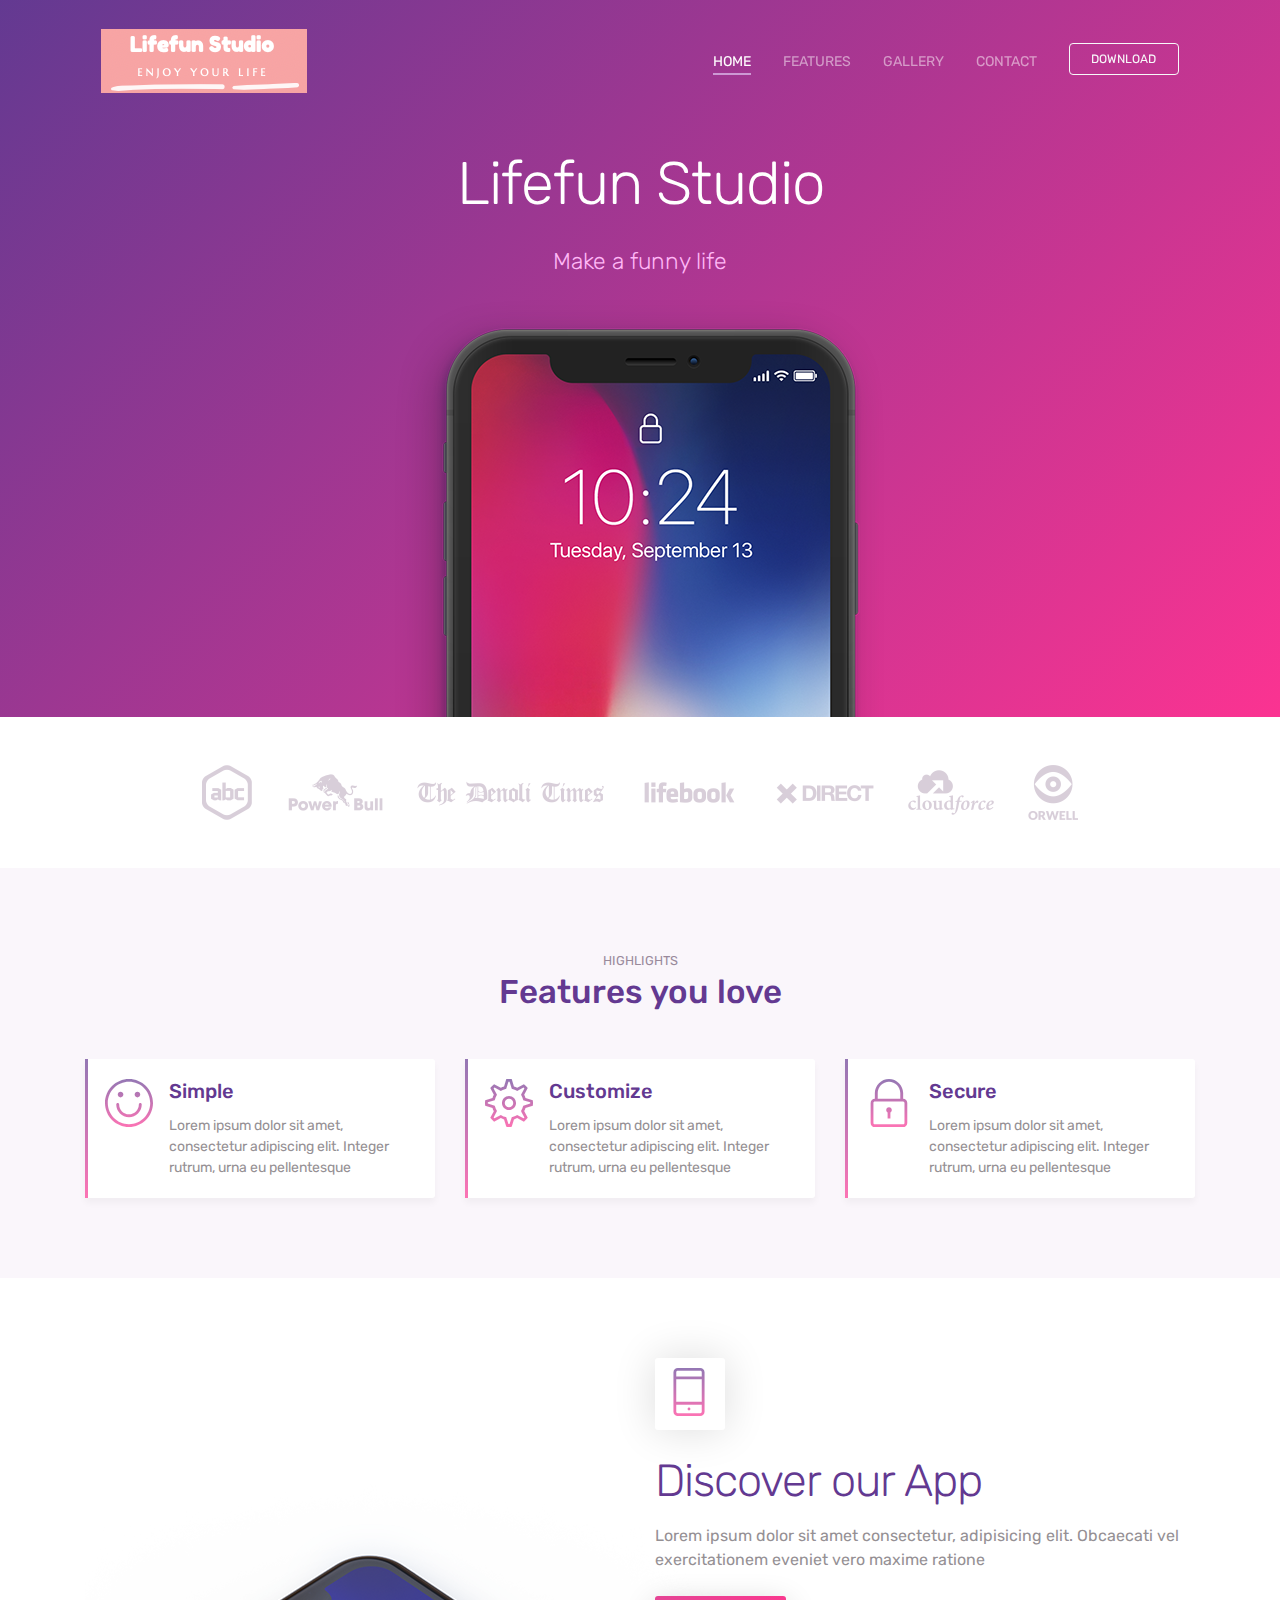
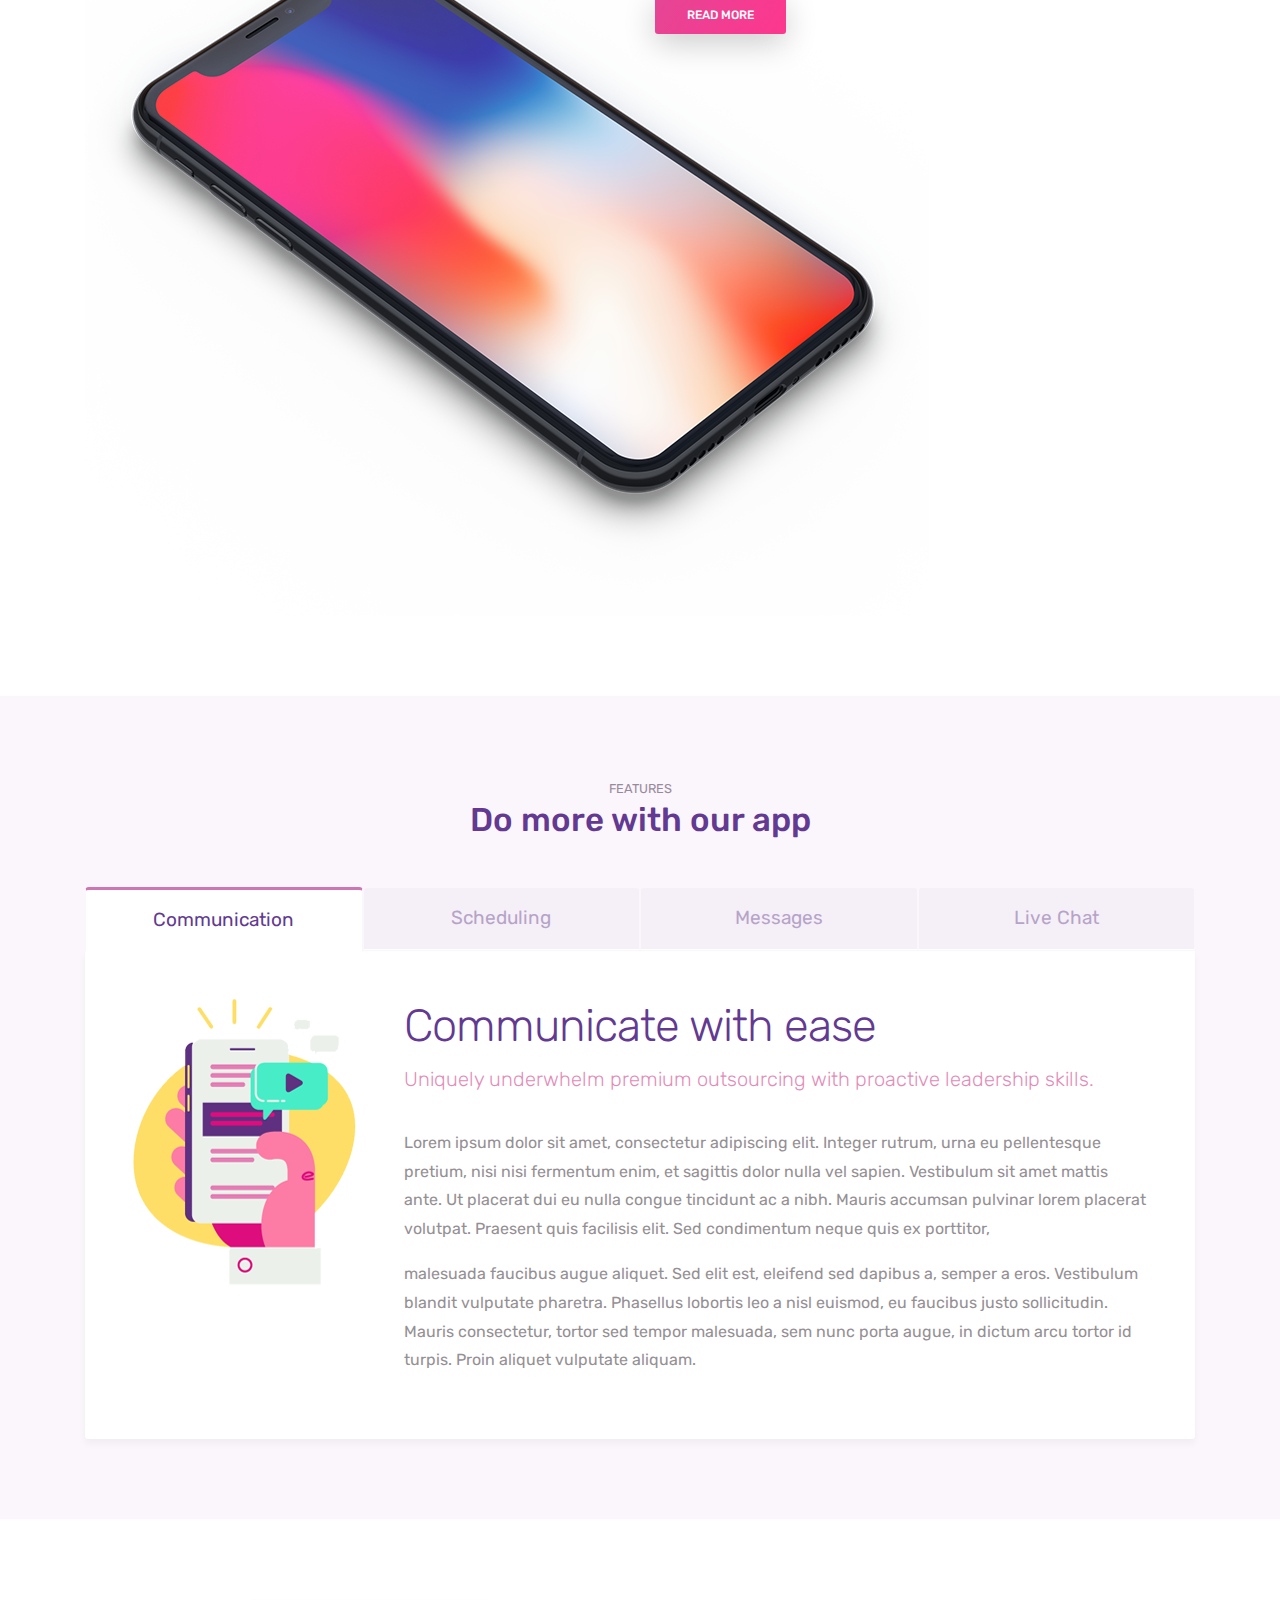
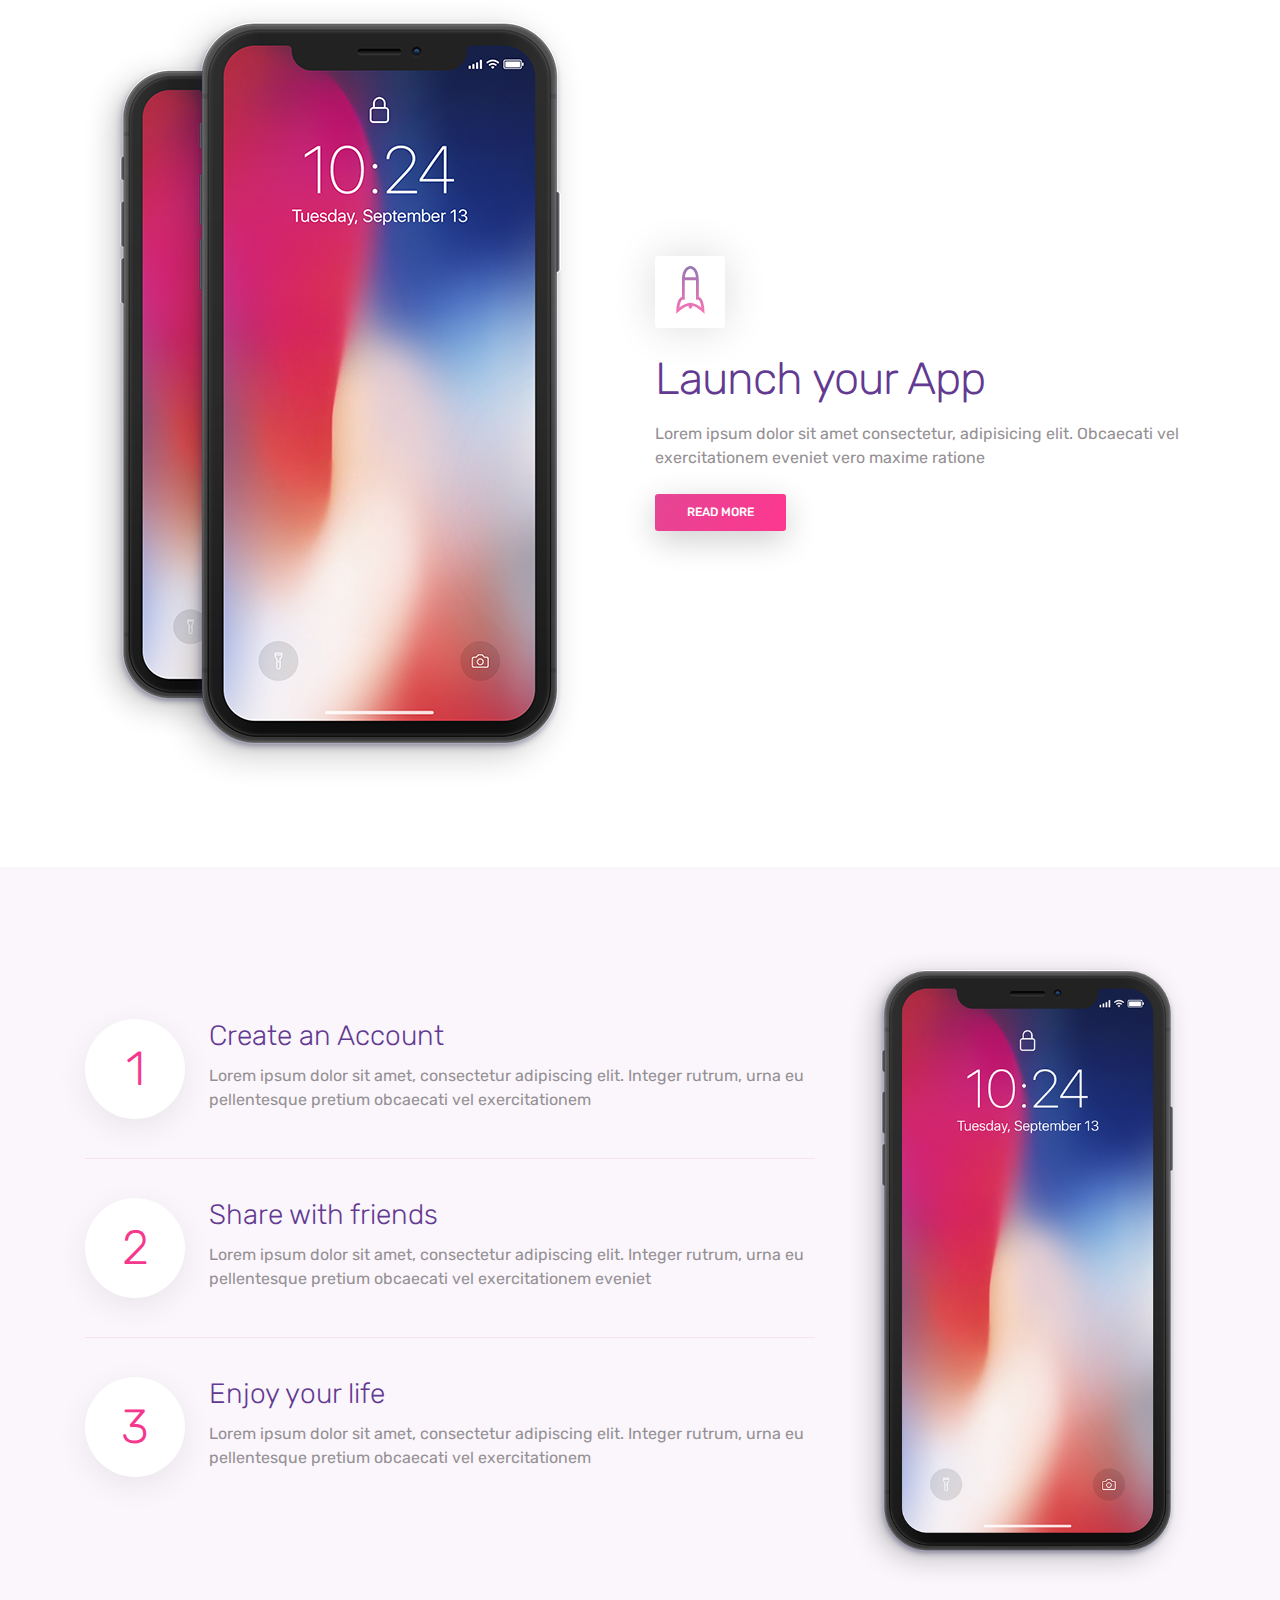
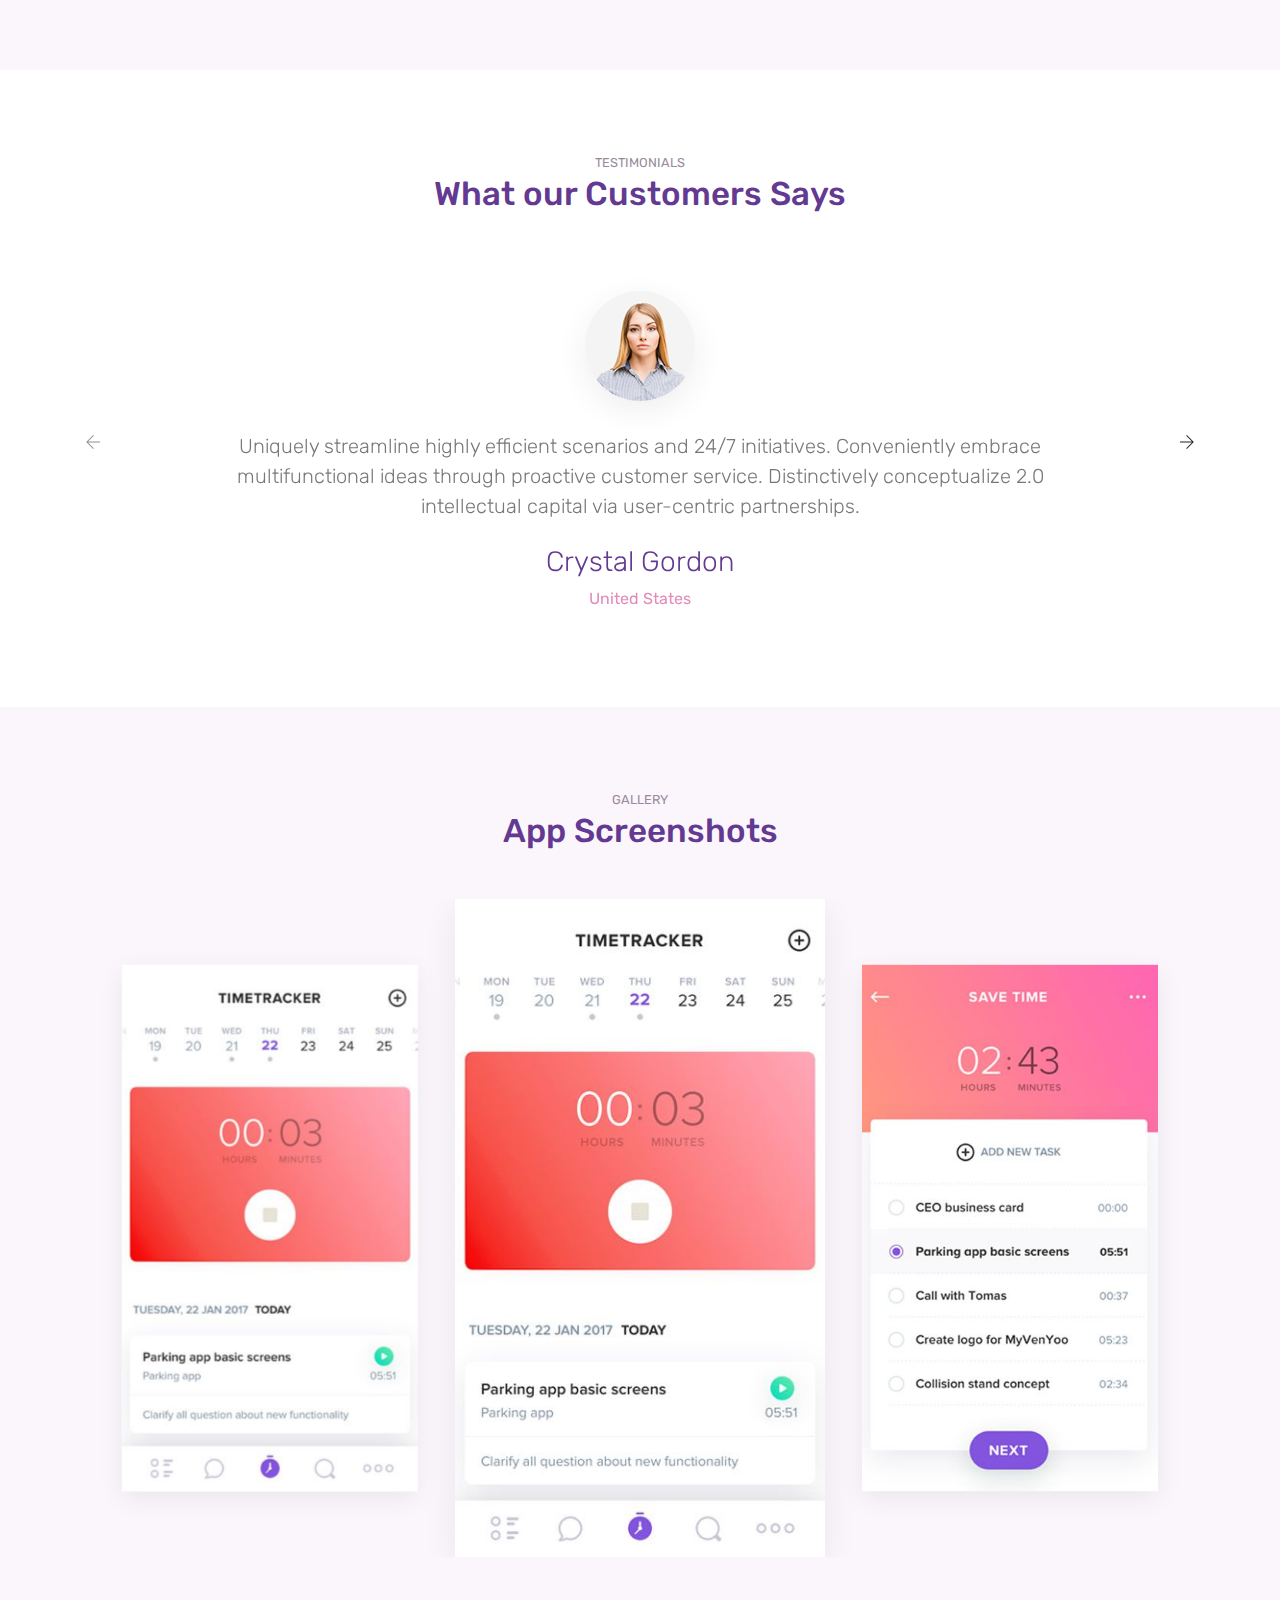
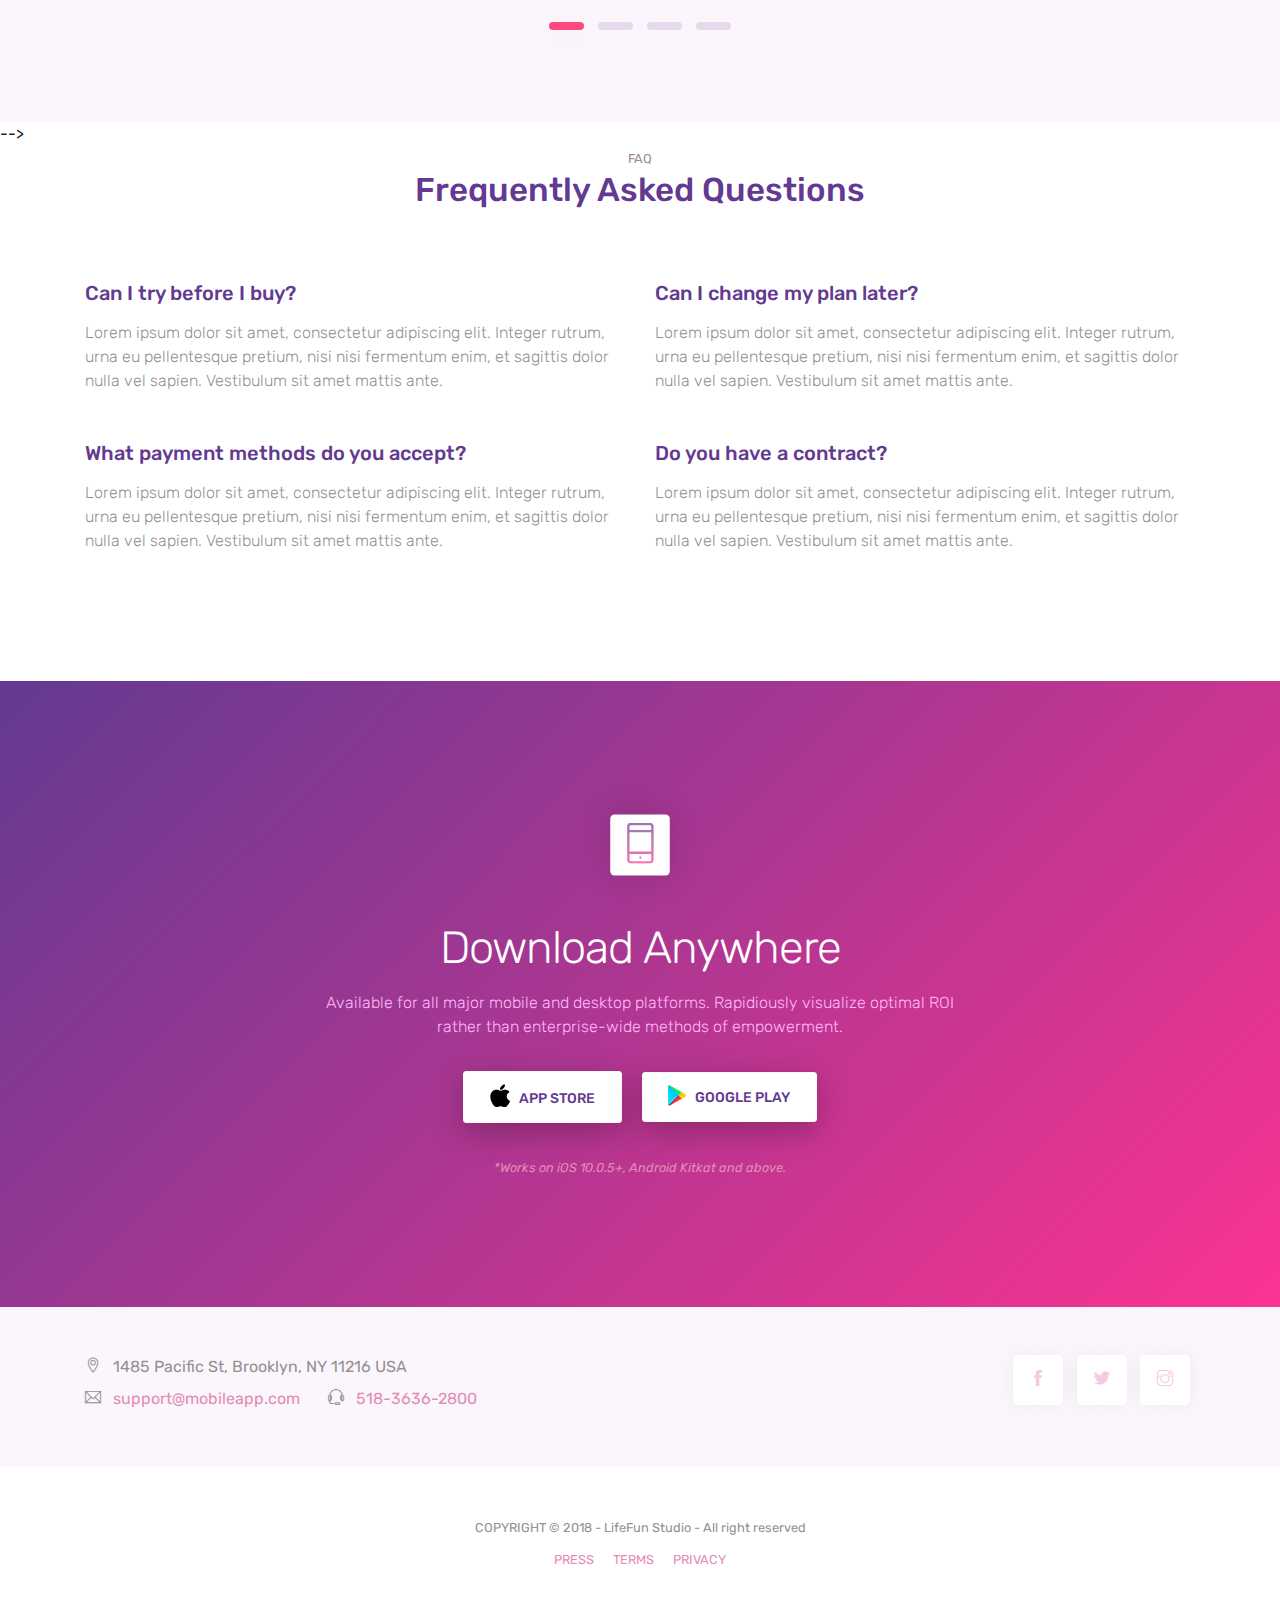
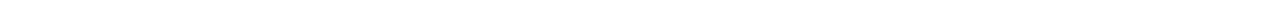
==== index.html @ 596201df "New UI" ====
<!doctype html>
<html lang="en">
<!--

Page    : index / MobApp
Version : 1.0
Author  : Colorlib
URI     : https://colorlib.com

 -->

<head>
    <title>Lifefun Studio</title>
    <!-- Required meta tags -->
    <meta charset="utf-8">
    <meta name="viewport" content="width=device-width, initial-scale=1, shrink-to-fit=no">
    <meta name="description" content="Life's fun Studio">
    <meta name="keywords" content="HTML5, bootstrap, mobile, app, landing, ios, android, responsive">

    <!-- Font -->
    <link rel="dns-prefetch" href="//fonts.googleapis.com">
    <link href="https://fonts.googleapis.com/css?family=Rubik:300,400,500" rel="stylesheet">

    <!-- Bootstrap CSS -->
    <link rel="stylesheet" href="css/bootstrap.min.css">
    <!-- Themify Icons -->
    <link rel="stylesheet" href="css/themify-icons.css">
    <!-- Owl carousel -->
    <link rel="stylesheet" href="css/owl.carousel.min.css">
    <!-- Main css -->
    <link href="css/style.css" rel="stylesheet">
</head>

<body data-spy="scroll" data-target="#navbar" data-offset="30">

    <!-- Nav Menu -->

    <div class="nav-menu fixed-top">
        <div class="container">
            <div class="row">
                <div class="col-md-12">
                    <nav class="navbar navbar-dark navbar-expand-lg">
                        <a class="navbar-brand" href="index.html"><img src="images/logo.png" class="img-fluid" alt="logo"></a> <button class="navbar-toggler" type="button" data-toggle="collapse" data-target="#navbar" aria-controls="navbar" aria-expanded="false" aria-label="Toggle navigation"> <span class="navbar-toggler-icon"></span> </button>
                        <div class="collapse navbar-collapse" id="navbar">
                            <ul class="navbar-nav ml-auto">
                                <li class="nav-item"> <a class="nav-link active" href="#home">HOME <span class="sr-only">(current)</span></a> </li>
                                <li class="nav-item"> <a class="nav-link" href="#features">FEATURES</a> </li>
                                <li class="nav-item"> <a class="nav-link" href="#gallery">GALLERY</a> </li>
                                <!-- <li class="nav-item"> <a class="nav-link" href="#pricing">PRICING</a> </li> -->
                                <li class="nav-item"> <a class="nav-link" href="#contact">CONTACT</a> </li>
                                <li class="nav-item"><a href="#" class="btn btn-outline-light my-3 my-sm-0 ml-lg-3">Download</a></li>
                            </ul>
                        </div>
                    </nav>
                </div>
            </div>
        </div>
    </div>


    <header class="bg-gradient" id="home">
        <div class="container mt-5">
            <h1>Lifefun Studio</h1>
            <p class="tagline">Make a funny life</p>
        </div>
        <div class="img-holder mt-3"><img src="images/iphonex.png" alt="phone" class="img-fluid"></div>
    </header>

    <div class="client-logos my-5">
        <div class="container text-center">
            <img src="images/client-logos.png" alt="client logos" class="img-fluid">
        </div>
    </div>

    <div class="section light-bg" id="features">


        <div class="container">

            <div class="section-title">
                <small>HIGHLIGHTS</small>
                <h3>Features you love</h3>
            </div>


            <div class="row">
                <div class="col-12 col-lg-4">
                    <div class="card features">
                        <div class="card-body">
                            <div class="media">
                                <span class="ti-face-smile gradient-fill ti-3x mr-3"></span>
                                <div class="media-body">
                                    <h4 class="card-title">Simple</h4>
                                    <p class="card-text">Lorem ipsum dolor sit amet, consectetur adipiscing elit. Integer rutrum, urna eu pellentesque </p>
                                </div>
                            </div>
                        </div>
                    </div>
                </div>
                <div class="col-12 col-lg-4">
                    <div class="card features">
                        <div class="card-body">
                            <div class="media">
                                <span class="ti-settings gradient-fill ti-3x mr-3"></span>
                                <div class="media-body">
                                    <h4 class="card-title">Customize</h4>
                                    <p class="card-text">Lorem ipsum dolor sit amet, consectetur adipiscing elit. Integer rutrum, urna eu pellentesque </p>
                                </div>
                            </div>
                        </div>
                    </div>
                </div>
                <div class="col-12 col-lg-4">
                    <div class="card features">
                        <div class="card-body">
                            <div class="media">
                                <span class="ti-lock gradient-fill ti-3x mr-3"></span>
                                <div class="media-body">
                                    <h4 class="card-title">Secure</h4>
                                    <p class="card-text">Lorem ipsum dolor sit amet, consectetur adipiscing elit. Integer rutrum, urna eu pellentesque </p>
                                </div>
                            </div>
                        </div>
                    </div>
                </div>
            </div>

        </div>



    </div>
    <!-- // end .section -->
    <div class="section">

        <div class="container">
            <div class="row">
                <div class="col-lg-6 offset-lg-6">
                    <div class="box-icon"><span class="ti-mobile gradient-fill ti-3x"></span></div>
                    <h2>Discover our App</h2>
                    <p class="mb-4">Lorem ipsum dolor sit amet consectetur, adipisicing elit. Obcaecati vel exercitationem eveniet vero maxime ratione </p>
                    <a href="#" class="btn btn-primary">Read more</a>
                </div>
            </div>
            <div class="perspective-phone">
                <img src="images/perspective.png" alt="perspective phone" class="img-fluid">
            </div>
        </div>

    </div>
    <!-- // end .section -->


    <div class="section light-bg">
        <div class="container">
            <div class="section-title">
                <small>FEATURES</small>
                <h3>Do more with our app</h3>
            </div>

            <ul class="nav nav-tabs nav-justified" role="tablist">
                <li class="nav-item">
                    <a class="nav-link active" data-toggle="tab" href="#communication">Communication</a>
                </li>
                <li class="nav-item">
                    <a class="nav-link" data-toggle="tab" href="#schedule">Scheduling</a>
                </li>
                <li class="nav-item">
                    <a class="nav-link" data-toggle="tab" href="#messages">Messages</a>
                </li>
                <li class="nav-item">
                    <a class="nav-link" data-toggle="tab" href="#livechat">Live Chat</a>
                </li>
            </ul>
            <div class="tab-content">
                <div class="tab-pane fade show active" id="communication">
                    <div class="d-flex flex-column flex-lg-row">
                        <img src="images/graphic.png" alt="graphic" class="img-fluid rounded align-self-start mr-lg-5 mb-5 mb-lg-0">
                        <div>

                            <h2>Communicate with ease</h2>
                            <p class="lead">Uniquely underwhelm premium outsourcing with proactive leadership skills. </p>
                            <p>Lorem ipsum dolor sit amet, consectetur adipiscing elit. Integer rutrum, urna eu pellentesque pretium, nisi nisi fermentum enim, et sagittis dolor nulla vel sapien. Vestibulum sit amet mattis ante. Ut placerat dui eu nulla
                                congue tincidunt ac a nibh. Mauris accumsan pulvinar lorem placerat volutpat. Praesent quis facilisis elit. Sed condimentum neque quis ex porttitor,
                            </p>
                            <p> malesuada faucibus augue aliquet. Sed elit est, eleifend sed dapibus a, semper a eros. Vestibulum blandit vulputate pharetra. Phasellus lobortis leo a nisl euismod, eu faucibus justo sollicitudin. Mauris consectetur, tortor
                                sed tempor malesuada, sem nunc porta augue, in dictum arcu tortor id turpis. Proin aliquet vulputate aliquam.
                            </p>
                        </div>
                    </div>
                </div>
                <div class="tab-pane fade" id="schedule">
                    <div class="d-flex flex-column flex-lg-row">
                        <div>
                            <h2>Scheduling when you want</h2>
                            <p class="lead">Uniquely underwhelm premium outsourcing with proactive leadership skills. </p>
                            <p>Lorem ipsum dolor sit amet, consectetur adipiscing elit. Integer rutrum, urna eu pellentesque pretium, nisi nisi fermentum enim, et sagittis dolor nulla vel sapien. Vestibulum sit amet mattis ante. Ut placerat dui eu nulla
                                congue tincidunt ac a nibh. Mauris accumsan pulvinar lorem placerat volutpat. Praesent quis facilisis elit. Sed condimentum neque quis ex porttitor,
                            </p>
                            <p> malesuada faucibus augue aliquet. Sed elit est, eleifend sed dapibus a, semper a eros. Vestibulum blandit vulputate pharetra. Phasellus lobortis leo a nisl euismod, eu faucibus justo sollicitudin. Mauris consectetur, tortor
                                sed tempor malesuada, sem nunc porta augue, in dictum arcu tortor id turpis. Proin aliquet vulputate aliquam.
                            </p>
                        </div>
                        <img src="images/graphic.png" alt="graphic" class="img-fluid rounded align-self-start mr-lg-5 mb-5 mb-lg-0">
                    </div>
                </div>
                <div class="tab-pane fade" id="messages">
                    <div class="d-flex flex-column flex-lg-row">
                        <img src="images/graphic.png" alt="graphic" class="img-fluid rounded align-self-start mr-lg-5 mb-5 mb-lg-0">
                        <div>
                            <h2>Realtime Messaging service</h2>
                            <p class="lead">Uniquely underwhelm premium outsourcing with proactive leadership skills. </p>
                            <p>Lorem ipsum dolor sit amet, consectetur adipiscing elit. Integer rutrum, urna eu pellentesque pretium, nisi nisi fermentum enim, et sagittis dolor nulla vel sapien. Vestibulum sit amet mattis ante. Ut placerat dui eu nulla
                                congue tincidunt ac a nibh. Mauris accumsan pulvinar lorem placerat volutpat. Praesent quis facilisis elit. Sed condimentum neque quis ex porttitor,
                            </p>
                            <p> malesuada faucibus augue aliquet. Sed elit est, eleifend sed dapibus a, semper a eros. Vestibulum blandit vulputate pharetra. Phasellus lobortis leo a nisl euismod, eu faucibus justo sollicitudin. Mauris consectetur, tortor
                                sed tempor malesuada, sem nunc porta augue, in dictum arcu tortor id turpis. Proin aliquet vulputate aliquam.
                            </p>
                        </div>
                    </div>
                </div>
                <div class="tab-pane fade" id="livechat">
                    <div class="d-flex flex-column flex-lg-row">
                        <div>
                            <h2>Live chat when you needed</h2>
                            <p class="lead">Uniquely underwhelm premium outsourcing with proactive leadership skills. </p>
                            <p>Lorem ipsum dolor sit amet, consectetur adipiscing elit. Integer rutrum, urna eu pellentesque pretium, nisi nisi fermentum enim, et sagittis dolor nulla vel sapien. Vestibulum sit amet mattis ante. Ut placerat dui eu nulla
                                congue tincidunt ac a nibh. Mauris accumsan pulvinar lorem placerat volutpat. Praesent quis facilisis elit. Sed condimentum neque quis ex porttitor,
                            </p>
                            <p> malesuada faucibus augue aliquet. Sed elit est, eleifend sed dapibus a, semper a eros. Vestibulum blandit vulputate pharetra. Phasellus lobortis leo a nisl euismod, eu faucibus justo sollicitudin. Mauris consectetur, tortor
                                sed tempor malesuada, sem nunc porta augue, in dictum arcu tortor id turpis. Proin aliquet vulputate aliquam.
                            </p>
                        </div>
                        <img src="images/graphic.png" alt="graphic" class="img-fluid rounded align-self-start mr-lg-5 mb-5 mb-lg-0">
                    </div>
                </div>
            </div>


        </div>
    </div>
    <!-- // end .section -->

    <div class="section">

        <div class="container">
            <div class="row">
                <div class="col-md-6">
                    <img src="images/dualphone.png" alt="dual phone" class="img-fluid">
                </div>
                <div class="col-md-6 d-flex align-items-center">
                    <div>
                        <div class="box-icon"><span class="ti-rocket gradient-fill ti-3x"></span></div>
                        <h2>Launch your App</h2>
                        <p class="mb-4">Lorem ipsum dolor sit amet consectetur, adipisicing elit. Obcaecati vel exercitationem eveniet vero maxime ratione </p>
                        <a href="#" class="btn btn-primary">Read more</a></div>
                </div>
            </div>

        </div>

    </div>
    <!-- // end .section -->


    <div class="section light-bg">

        <div class="container">
            <div class="row">
                <div class="col-md-8 d-flex align-items-center">
                    <ul class="list-unstyled ui-steps">
                        <li class="media">
                            <div class="circle-icon mr-4">1</div>
                            <div class="media-body">
                                <h5>Create an Account</h5>
                                <p>Lorem ipsum dolor sit amet, consectetur adipiscing elit. Integer rutrum, urna eu pellentesque pretium obcaecati vel exercitationem </p>
                            </div>
                        </li>
                        <li class="media my-4">
                            <div class="circle-icon mr-4">2</div>
                            <div class="media-body">
                                <h5>Share with friends</h5>
                                <p>Lorem ipsum dolor sit amet, consectetur adipiscing elit. Integer rutrum, urna eu pellentesque pretium obcaecati vel exercitationem eveniet</p>
                            </div>
                        </li>
                        <li class="media">
                            <div class="circle-icon mr-4">3</div>
                            <div class="media-body">
                                <h5>Enjoy your life</h5>
                                <p>Lorem ipsum dolor sit amet, consectetur adipiscing elit. Integer rutrum, urna eu pellentesque pretium obcaecati vel exercitationem </p>
                            </div>
                        </li>
                    </ul>
                </div>
                <div class="col-md-4">
                    <img src="images/iphonex.png" alt="iphone" class="img-fluid">
                </div>

            </div>

        </div>

    </div>
    <!-- // end .section -->


    <div class="section">
        <div class="container">
            <div class="section-title">
                <small>TESTIMONIALS</small>
                <h3>What our Customers Says</h3>
            </div>

            <div class="testimonials owl-carousel">
                <div class="testimonials-single">
                    <img src="images/client.png" alt="client" class="client-img">
                    <blockquote class="blockquote">Uniquely streamline highly efficient scenarios and 24/7 initiatives. Conveniently embrace multifunctional ideas through proactive customer service. Distinctively conceptualize 2.0 intellectual capital via user-centric partnerships.</blockquote>
                    <h5 class="mt-4 mb-2">Crystal Gordon</h5>
                    <p class="text-primary">United States</p>
                </div>
                <div class="testimonials-single">
                    <img src="images/client.png" alt="client" class="client-img">
                    <blockquote class="blockquote">Uniquely streamline highly efficient scenarios and 24/7 initiatives. Conveniently embrace multifunctional ideas through proactive customer service. Distinctively conceptualize 2.0 intellectual capital via user-centric partnerships.</blockquote>
                    <h5 class="mt-4 mb-2">Crystal Gordon</h5>
                    <p class="text-primary">United States</p>
                </div>
                <div class="testimonials-single">
                    <img src="images/client.png" alt="client" class="client-img">
                    <blockquote class="blockquote">Uniquely streamline highly efficient scenarios and 24/7 initiatives. Conveniently embrace multifunctional ideas through proactive customer service. Distinctively conceptualize 2.0 intellectual capital via user-centric partnerships.</blockquote>
                    <h5 class="mt-4 mb-2">Crystal Gordon</h5>
                    <p class="text-primary">United States</p>
                </div>
            </div>

        </div>

    </div>
    <!-- // end .section -->


    <div class="section light-bg" id="gallery">
        <div class="container">
            <div class="section-title">
                <small>GALLERY</small>
                <h3>App Screenshots</h3>
            </div>

            <div class="img-gallery owl-carousel owl-theme">
                <img src="images/screen1.jpg" alt="image">
                <img src="images/screen2.jpg" alt="image">
                <img src="images/screen3.jpg" alt="image">
                <img src="images/screen1.jpg" alt="image">
            </div>

        </div>

    </div>
    <!-- // end .section -->





    <!-- <div class="section" id="pricing">
        <div class="container">
            <div class="section-title">
                <small>PRICING</small>
                <h3>Upgrade to Pro</h3>
            </div>

            <div class="card-deck">
                <div class="card pricing">
                    <div class="card-head">
                        <small class="text-primary">PERSONAL</small>
                        <span class="price">$14<sub>/m</sub></span>
                    </div>
                    <ul class="list-group list-group-flush">
                        <div class="list-group-item">10 Projects</div>
                        <div class="list-group-item">5 GB Storage</div>
                        <div class="list-group-item">Basic Support</div>
                        <div class="list-group-item"><del>Collaboration</del></div>
                        <div class="list-group-item"><del>Reports and analytics</del></div>
                    </ul>
                    <div class="card-body">
                        <a href="#" class="btn btn-primary btn-lg btn-block">Choose this Plan</a>
                    </div>
                </div>
                <div class="card pricing popular">
                    <div class="card-head">
                        <small class="text-primary">FOR TEAMS</small>
                        <span class="price">$29<sub>/m</sub></span>
                    </div>
                    <ul class="list-group list-group-flush">
                        <div class="list-group-item">Unlimited Projects</div>
                        <div class="list-group-item">100 GB Storage</div>
                        <div class="list-group-item">Priority Support</div>
                        <div class="list-group-item">Collaboration</div>
                        <div class="list-group-item">Reports and analytics</div>
                    </ul>
                    <div class="card-body">
                        <a href="#" class="btn btn-primary btn-lg btn-block">Choose this Plan</a>
                    </div>
                </div>
                <div class="card pricing">
                    <div class="card-head">
                        <small class="text-primary">ENTERPRISE</small>
                        <span class="price">$249<sub>/m</sub></span>
                    </div>
                    <ul class="list-group list-group-flush">
                        <div class="list-group-item">Unlimited Projects</div>
                        <div class="list-group-item">Unlimited Storage</div>
                        <div class="list-group-item">Collaboration</div>
                        <div class="list-group-item">Reports and analytics</div>
                        <div class="list-group-item">Web hooks</div>
                    </ul>
                    <div class="card-body">
                        <a href="#" class="btn btn-primary btn-lg btn-block">Choose this Plan</a>
                    </div>
                </div>
            </div>
            <!-- // end .pricing -->


        </div>

    </div> -->
    <!-- // end .section -->


    <div class="section pt-0">
        <div class="container">
            <div class="section-title">
                <small>FAQ</small>
                <h3>Frequently Asked Questions</h3>
            </div>

            <div class="row pt-4">
                <div class="col-md-6">
                    <h4 class="mb-3">Can I try before I buy?</h4>
                    <p class="light-font mb-5">Lorem ipsum dolor sit amet, consectetur adipiscing elit. Integer rutrum, urna eu pellentesque pretium, nisi nisi fermentum enim, et sagittis dolor nulla vel sapien. Vestibulum sit amet mattis ante. </p>
                    <h4 class="mb-3">What payment methods do you accept?</h4>
                    <p class="light-font mb-5">Lorem ipsum dolor sit amet, consectetur adipiscing elit. Integer rutrum, urna eu pellentesque pretium, nisi nisi fermentum enim, et sagittis dolor nulla vel sapien. Vestibulum sit amet mattis ante. </p>

                </div>
                <div class="col-md-6">
                    <h4 class="mb-3">Can I change my plan later?</h4>
                    <p class="light-font mb-5">Lorem ipsum dolor sit amet, consectetur adipiscing elit. Integer rutrum, urna eu pellentesque pretium, nisi nisi fermentum enim, et sagittis dolor nulla vel sapien. Vestibulum sit amet mattis ante. </p>
                    <h4 class="mb-3">Do you have a contract?</h4>
                    <p class="light-font mb-5">Lorem ipsum dolor sit amet, consectetur adipiscing elit. Integer rutrum, urna eu pellentesque pretium, nisi nisi fermentum enim, et sagittis dolor nulla vel sapien. Vestibulum sit amet mattis ante. </p>

                </div>
            </div>
        </div>

    </div>
    <!-- // end .section -->



    <div class="section bg-gradient">
        <div class="container">
            <div class="call-to-action">

                <div class="box-icon"><span class="ti-mobile gradient-fill ti-3x"></span></div>
                <h2>Download Anywhere</h2>
                <p class="tagline">Available for all major mobile and desktop platforms. Rapidiously visualize optimal ROI rather than enterprise-wide methods of empowerment. </p>
                <div class="my-4">

                    <a href="#" class="btn btn-light"><img src="images/appleicon.png" alt="icon"> App Store</a>
                    <a href="#" class="btn btn-light"><img src="images/playicon.png" alt="icon"> Google play</a>
                </div>
                <p class="text-primary"><small><i>*Works on iOS 10.0.5+, Android Kitkat and above. </i></small></p>
            </div>
        </div>

    </div>
    <!-- // end .section -->

    <div class="light-bg py-5" id="contact">
        <div class="container">
            <div class="row">
                <div class="col-lg-6 text-center text-lg-left">
                    <p class="mb-2"> <span class="ti-location-pin mr-2"></span> 1485 Pacific St, Brooklyn, NY 11216 USA</p>
                    <div class=" d-block d-sm-inline-block">
                        <p class="mb-2">
                            <span class="ti-email mr-2"></span> <a class="mr-4" href="mailto:support@mobileapp.com">support@mobileapp.com</a>
                        </p>
                    </div>
                    <div class="d-block d-sm-inline-block">
                        <p class="mb-0">
                            <span class="ti-headphone-alt mr-2"></span> <a href="tel:51836362800">518-3636-2800</a>
                        </p>
                    </div>

                </div>
                <div class="col-lg-6">
                    <div class="social-icons">
                        <a href="#"><span class="ti-facebook"></span></a>
                        <a href="#"><span class="ti-twitter-alt"></span></a>
                        <a href="#"><span class="ti-instagram"></span></a>
                    </div>
                </div>
            </div>

        </div>

    </div>
    <!-- // end .section -->
    <footer class="my-5 text-center">
        <!-- Copyright removal is not prohibited! -->
        <p class="mb-2"><small>COPYRIGHT © 2018 - LifeFun Studio - All right reserved </small></p>

        <small>
            <a href="privacy.html" class="m-2">PRESS</a>
            <a href="privacy.html" class="m-2">TERMS</a>
            <a href="privacy.html" class="m-2">PRIVACY</a>
        </small>
    </footer>

    <!-- jQuery and Bootstrap -->
    <script src="js/jquery-3.2.1.min.js"></script>
    <script src="js/bootstrap.bundle.min.js"></script>
    <!-- Plugins JS -->
    <script src="js/owl.carousel.min.js"></script>
    <!-- Custom JS -->
    <script src="js/script.js"></script>

</body>

</html>
---- css/themify-icons.css ----
@font-face {
    font-family: 'themify';
    src: url('../fonts/themify.eot?-fvbane');
    src: url('../fonts/themify.eot?#iefix-fvbane') format('embedded-opentype'), url('../fonts/themify.woff?-fvbane') format('woff'), url('../fonts/themify.ttf?-fvbane') format('truetype'), url('../fonts/themify.svg?-fvbane#themify') format('svg');
    font-weight: normal;
    font-style: normal;
}

[class^="ti-"],
[class*=" ti-"] {
    font-family: 'themify';
    speak: none;
    font-style: normal;
    font-weight: normal;
    font-variant: normal;
    text-transform: none;
    line-height: 1;
    /* Better Font Rendering =========== */
    -webkit-font-smoothing: antialiased;
    -moz-osx-font-smoothing: grayscale;
}

.ti-wand:before {
    content: "\e600";
}

.ti-volume:before {
    content: "\e601";
}

.ti-user:before {
    content: "\e602";
}

.ti-unlock:before {
    content: "\e603";
}

.ti-unlink:before {
    content: "\e604";
}

.ti-trash:before {
    content: "\e605";
}

.ti-thought:before {
    content: "\e606";
}

.ti-target:before {
    content: "\e607";
}

.ti-tag:before {
    content: "\e608";
}

.ti-tablet:before {
    content: "\e609";
}

.ti-star:before {
    content: "\e60a";
}

.ti-spray:before {
    content: "\e60b";
}

.ti-signal:before {
    content: "\e60c";
}

.ti-shopping-cart:before {
    content: "\e60d";
}

.ti-shopping-cart-full:before {
    content: "\e60e";
}

.ti-settings:before {
    content: "\e60f";
}

.ti-search:before {
    content: "\e610";
}

.ti-zoom-in:before {
    content: "\e611";
}

.ti-zoom-out:before {
    content: "\e612";
}

.ti-cut:before {
    content: "\e613";
}

.ti-ruler:before {
    content: "\e614";
}

.ti-ruler-pencil:before {
    content: "\e615";
}

.ti-ruler-alt:before {
    content: "\e616";
}

.ti-bookmark:before {
    content: "\e617";
}

.ti-bookmark-alt:before {
    content: "\e618";
}

.ti-reload:before {
    content: "\e619";
}

.ti-plus:before {
    content: "\e61a";
}

.ti-pin:before {
    content: "\e61b";
}

.ti-pencil:before {
    content: "\e61c";
}

.ti-pencil-alt:before {
    content: "\e61d";
}

.ti-paint-roller:before {
    content: "\e61e";
}

.ti-paint-bucket:before {
    content: "\e61f";
}

.ti-na:before {
    content: "\e620";
}

.ti-mobile:before {
    content: "\e621";
}

.ti-minus:before {
    content: "\e622";
}

.ti-medall:before {
    content: "\e623";
}

.ti-medall-alt:before {
    content: "\e624";
}

.ti-marker:before {
    content: "\e625";
}

.ti-marker-alt:before {
    content: "\e626";
}

.ti-arrow-up:before {
    content: "\e627";
}

.ti-arrow-right:before {
    content: "\e628";
}

.ti-arrow-left:before {
    content: "\e629";
}

.ti-arrow-down:before {
    content: "\e62a";
}

.ti-lock:before {
    content: "\e62b";
}

.ti-location-arrow:before {
    content: "\e62c";
}

.ti-link:before {
    content: "\e62d";
}

.ti-layout:before {
    content: "\e62e";
}

.ti-layers:before {
    content: "\e62f";
}

.ti-layers-alt:before {
    content: "\e630";
}

.ti-key:before {
    content: "\e631";
}

.ti-import:before {
    content: "\e632";
}

.ti-image:before {
    content: "\e633";
}

.ti-heart:before {
    content: "\e634";
}

.ti-heart-broken:before {
    content: "\e635";
}

.ti-hand-stop:before {
    content: "\e636";
}

.ti-hand-open:before {
    content: "\e637";
}

.ti-hand-drag:before {
    content: "\e638";
}

.ti-folder:before {
    content: "\e639";
}

.ti-flag:before {
    content: "\e63a";
}

.ti-flag-alt:before {
    content: "\e63b";
}

.ti-flag-alt-2:before {
    content: "\e63c";
}

.ti-eye:before {
    content: "\e63d";
}

.ti-export:before {
    content: "\e63e";
}

.ti-exchange-vertical:before {
    content: "\e63f";
}

.ti-desktop:before {
    content: "\e640";
}

.ti-cup:before {
    content: "\e641";
}

.ti-crown:before {
    content: "\e642";
}

.ti-comments:before {
    content: "\e643";
}

.ti-comment:before {
    content: "\e644";
}

.ti-comment-alt:before {
    content: "\e645";
}

.ti-close:before {
    content: "\e646";
}

.ti-clip:before {
    content: "\e647";
}

.ti-angle-up:before {
    content: "\e648";
}

.ti-angle-right:before {
    content: "\e649";
}

.ti-angle-left:before {
    content: "\e64a";
}

.ti-angle-down:before {
    content: "\e64b";
}

.ti-check:before {
    content: "\e64c";
}

.ti-check-box:before {
    content: "\e64d";
}

.ti-camera:before {
    content: "\e64e";
}

.ti-announcement:before {
    content: "\e64f";
}

.ti-brush:before {
    content: "\e650";
}

.ti-briefcase:before {
    content: "\e651";
}

.ti-bolt:before {
    content: "\e652";
}

.ti-bolt-alt:before {
    content: "\e653";
}

.ti-blackboard:before {
    content: "\e654";
}

.ti-bag:before {
    content: "\e655";
}

.ti-move:before {
    content: "\e656";
}

.ti-arrows-vertical:before {
    content: "\e657";
}

.ti-arrows-horizontal:before {
    content: "\e658";
}

.ti-fullscreen:before {
    content: "\e659";
}

.ti-arrow-top-right:before {
    content: "\e65a";
}

.ti-arrow-top-left:before {
    content: "\e65b";
}

.ti-arrow-circle-up:before {
    content: "\e65c";
}

.ti-arrow-circle-right:before {
    content: "\e65d";
}

.ti-arrow-circle-left:before {
    content: "\e65e";
}

.ti-arrow-circle-down:before {
    content: "\e65f";
}

.ti-angle-double-up:before {
    content: "\e660";
}

.ti-angle-double-right:before {
    content: "\e661";
}

.ti-angle-double-left:before {
    content: "\e662";
}

.ti-angle-double-down:before {
    content: "\e663";
}

.ti-zip:before {
    content: "\e664";
}

.ti-world:before {
    content: "\e665";
}

.ti-wheelchair:before {
    content: "\e666";
}

.ti-view-list:before {
    content: "\e667";
}

.ti-view-list-alt:before {
    content: "\e668";
}

.ti-view-grid:before {
    content: "\e669";
}

.ti-uppercase:before {
    content: "\e66a";
}

.ti-upload:before {
    content: "\e66b";
}

.ti-underline:before {
    content: "\e66c";
}

.ti-truck:before {
    content: "\e66d";
}

.ti-timer:before {
    content: "\e66e";
}

.ti-ticket:before {
    content: "\e66f";
}

.ti-thumb-up:before {
    content: "\e670";
}

.ti-thumb-down:before {
    content: "\e671";
}

.ti-text:before {
    content: "\e672";
}

.ti-stats-up:before {
    content: "\e673";
}

.ti-stats-down:before {
    content: "\e674";
}

.ti-split-v:before {
    content: "\e675";
}

.ti-split-h:before {
    content: "\e676";
}

.ti-smallcap:before {
    content: "\e677";
}

.ti-shine:before {
    content: "\e678";
}

.ti-shift-right:before {
    content: "\e679";
}

.ti-shift-left:before {
    content: "\e67a";
}

.ti-shield:before {
    content: "\e67b";
}

.ti-notepad:before {
    content: "\e67c";
}

.ti-server:before {
    content: "\e67d";
}

.ti-quote-right:before {
    content: "\e67e";
}

.ti-quote-left:before {
    content: "\e67f";
}

.ti-pulse:before {
    content: "\e680";
}

.ti-printer:before {
    content: "\e681";
}

.ti-power-off:before {
    content: "\e682";
}

.ti-plug:before {
    content: "\e683";
}

.ti-pie-chart:before {
    content: "\e684";
}

.ti-paragraph:before {
    content: "\e685";
}

.ti-panel:before {
    content: "\e686";
}

.ti-package:before {
    content: "\e687";
}

.ti-music:before {
    content: "\e688";
}

.ti-music-alt:before {
    content: "\e689";
}

.ti-mouse:before {
    content: "\e68a";
}

.ti-mouse-alt:before {
    content: "\e68b";
}

.ti-money:before {
    content: "\e68c";
}

.ti-microphone:before {
    content: "\e68d";
}

.ti-menu:before {
    content: "\e68e";
}

.ti-menu-alt:before {
    content: "\e68f";
}

.ti-map:before {
    content: "\e690";
}

.ti-map-alt:before {
    content: "\e691";
}

.ti-loop:before {
    content: "\e692";
}

.ti-location-pin:before {
    content: "\e693";
}

.ti-list:before {
    content: "\e694";
}

.ti-light-bulb:before {
    content: "\e695";
}

.ti-Italic:before {
    content: "\e696";
}

.ti-info:before {
    content: "\e697";
}

.ti-infinite:before {
    content: "\e698";
}

.ti-id-badge:before {
    content: "\e699";
}

.ti-hummer:before {
    content: "\e69a";
}

.ti-home:before {
    content: "\e69b";
}

.ti-help:before {
    content: "\e69c";
}

.ti-headphone:before {
    content: "\e69d";
}

.ti-harddrives:before {
    content: "\e69e";
}

.ti-harddrive:before {
    content: "\e69f";
}

.ti-gift:before {
    content: "\e6a0";
}

.ti-game:before {
    content: "\e6a1";
}

.ti-filter:before {
    content: "\e6a2";
}

.ti-files:before {
    content: "\e6a3";
}

.ti-file:before {
    content: "\e6a4";
}

.ti-eraser:before {
    content: "\e6a5";
}

.ti-envelope:before {
    content: "\e6a6";
}

.ti-download:before {
    content: "\e6a7";
}

.ti-direction:before {
    content: "\e6a8";
}

.ti-direction-alt:before {
    content: "\e6a9";
}

.ti-dashboard:before {
    content: "\e6aa";
}

.ti-control-stop:before {
    content: "\e6ab";
}

.ti-control-shuffle:before {
    content: "\e6ac";
}

.ti-control-play:before {
    content: "\e6ad";
}

.ti-control-pause:before {
    content: "\e6ae";
}

.ti-control-forward:before {
    content: "\e6af";
}

.ti-control-backward:before {
    content: "\e6b0";
}

.ti-cloud:before {
    content: "\e6b1";
}

.ti-cloud-up:before {
    content: "\e6b2";
}

.ti-cloud-down:before {
    content: "\e6b3";
}

.ti-clipboard:before {
    content: "\e6b4";
}

.ti-car:before {
    content: "\e6b5";
}

.ti-calendar:before {
    content: "\e6b6";
}

.ti-book:before {
    content: "\e6b7";
}

.ti-bell:before {
    content: "\e6b8";
}

.ti-basketball:before {
    content: "\e6b9";
}

.ti-bar-chart:before {
    content: "\e6ba";
}

.ti-bar-chart-alt:before {
    content: "\e6bb";
}

.ti-back-right:before {
    content: "\e6bc";
}

.ti-back-left:before {
    content: "\e6bd";
}

.ti-arrows-corner:before {
    content: "\e6be";
}

.ti-archive:before {
    content: "\e6bf";
}

.ti-anchor:before {
    content: "\e6c0";
}

.ti-align-right:before {
    content: "\e6c1";
}

.ti-align-left:before {
    content: "\e6c2";
}

.ti-align-justify:before {
    content: "\e6c3";
}

.ti-align-center:before {
    content: "\e6c4";
}

.ti-alert:before {
    content: "\e6c5";
}

.ti-alarm-clock:before {
    content: "\e6c6";
}

.ti-agenda:before {
    content: "\e6c7";
}

.ti-write:before {
    content: "\e6c8";
}

.ti-window:before {
    content: "\e6c9";
}

.ti-widgetized:before {
    content: "\e6ca";
}

.ti-widget:before {
    content: "\e6cb";
}

.ti-widget-alt:before {
    content: "\e6cc";
}

.ti-wallet:before {
    content: "\e6cd";
}

.ti-video-clapper:before {
    content: "\e6ce";
}

.ti-video-camera:before {
    content: "\e6cf";
}

.ti-vector:before {
    content: "\e6d0";
}

.ti-themify-logo:before {
    content: "\e6d1";
}

.ti-themify-favicon:before {
    content: "\e6d2";
}

.ti-themify-favicon-alt:before {
    content: "\e6d3";
}

.ti-support:before {
    content: "\e6d4";
}

.ti-stamp:before {
    content: "\e6d5";
}

.ti-split-v-alt:before {
    content: "\e6d6";
}

.ti-slice:before {
    content: "\e6d7";
}

.ti-shortcode:before {
    content: "\e6d8";
}

.ti-shift-right-alt:before {
    content: "\e6d9";
}

.ti-shift-left-alt:before {
    content: "\e6da";
}

.ti-ruler-alt-2:before {
    content: "\e6db";
}

.ti-receipt:before {
    content: "\e6dc";
}

.ti-pin2:before {
    content: "\e6dd";
}

.ti-pin-alt:before {
    content: "\e6de";
}

.ti-pencil-alt2:before {
    content: "\e6df";
}

.ti-palette:before {
    content: "\e6e0";
}

.ti-more:before {
    content: "\e6e1";
}

.ti-more-alt:before {
    content: "\e6e2";
}

.ti-microphone-alt:before {
    content: "\e6e3";
}

.ti-magnet:before {
    content: "\e6e4";
}

.ti-line-double:before {
    content: "\e6e5";
}

.ti-line-dotted:before {
    content: "\e6e6";
}

.ti-line-dashed:before {
    content: "\e6e7";
}

.ti-layout-width-full:before {
    content: "\e6e8";
}

.ti-layout-width-default:before {
    content: "\e6e9";
}

.ti-layout-width-default-alt:before {
    content: "\e6ea";
}

.ti-layout-tab:before {
    content: "\e6eb";
}

.ti-layout-tab-window:before {
    content: "\e6ec";
}

.ti-layout-tab-v:before {
    content: "\e6ed";
}

.ti-layout-tab-min:before {
    content: "\e6ee";
}

.ti-layout-slider:before {
    content: "\e6ef";
}

.ti-layout-slider-alt:before {
    content: "\e6f0";
}

.ti-layout-sidebar-right:before {
    content: "\e6f1";
}

.ti-layout-sidebar-none:before {
    content: "\e6f2";
}

.ti-layout-sidebar-left:before {
    content: "\e6f3";
}

.ti-layout-placeholder:before {
    content: "\e6f4";
}

.ti-layout-menu:before {
    content: "\e6f5";
}

.ti-layout-menu-v:before {
    content: "\e6f6";
}

.ti-layout-menu-separated:before {
    content: "\e6f7";
}

.ti-layout-menu-full:before {
    content: "\e6f8";
}

.ti-layout-media-right-alt:before {
    content: "\e6f9";
}

.ti-layout-media-right:before {
    content: "\e6fa";
}

.ti-layout-media-overlay:before {
    content: "\e6fb";
}

.ti-layout-media-overlay-alt:before {
    content: "\e6fc";
}

.ti-layout-media-overlay-alt-2:before {
    content: "\e6fd";
}

.ti-layout-media-left-alt:before {
    content: "\e6fe";
}

.ti-layout-media-left:before {
    content: "\e6ff";
}

.ti-layout-media-center-alt:before {
    content: "\e700";
}

.ti-layout-media-center:before {
    content: "\e701";
}

.ti-layout-list-thumb:before {
    content: "\e702";
}

.ti-layout-list-thumb-alt:before {
    content: "\e703";
}

.ti-layout-list-post:before {
    content: "\e704";
}

.ti-layout-list-large-image:before {
    content: "\e705";
}

.ti-layout-line-solid:before {
    content: "\e706";
}

.ti-layout-grid4:before {
    content: "\e707";
}

.ti-layout-grid3:before {
    content: "\e708";
}

.ti-layout-grid2:before {
    content: "\e709";
}

.ti-layout-grid2-thumb:before {
    content: "\e70a";
}

.ti-layout-cta-right:before {
    content: "\e70b";
}

.ti-layout-cta-left:before {
    content: "\e70c";
}

.ti-layout-cta-center:before {
    content: "\e70d";
}

.ti-layout-cta-btn-right:before {
    content: "\e70e";
}

.ti-layout-cta-btn-left:before {
    content: "\e70f";
}

.ti-layout-column4:before {
    content: "\e710";
}

.ti-layout-column3:before {
    content: "\e711";
}

.ti-layout-column2:before {
    content: "\e712";
}

.ti-layout-accordion-separated:before {
    content: "\e713";
}

.ti-layout-accordion-merged:before {
    content: "\e714";
}

.ti-layout-accordion-list:before {
    content: "\e715";
}

.ti-ink-pen:before {
    content: "\e716";
}

.ti-info-alt:before {
    content: "\e717";
}

.ti-help-alt:before {
    content: "\e718";
}

.ti-headphone-alt:before {
    content: "\e719";
}

.ti-hand-point-up:before {
    content: "\e71a";
}

.ti-hand-point-right:before {
    content: "\e71b";
}

.ti-hand-point-left:before {
    content: "\e71c";
}

.ti-hand-point-down:before {
    content: "\e71d";
}

.ti-gallery:before {
    content: "\e71e";
}

.ti-face-smile:before {
    content: "\e71f";
}

.ti-face-sad:before {
    content: "\e720";
}

.ti-credit-card:before {
    content: "\e721";
}

.ti-control-skip-forward:before {
    content: "\e722";
}

.ti-control-skip-backward:before {
    content: "\e723";
}

.ti-control-record:before {
    content: "\e724";
}

.ti-control-eject:before {
    content: "\e725";
}

.ti-comments-smiley:before {
    content: "\e726";
}

.ti-brush-alt:before {
    content: "\e727";
}

.ti-youtube:before {
    content: "\e728";
}

.ti-vimeo:before {
    content: "\e729";
}

.ti-twitter:before {
    content: "\e72a";
}

.ti-time:before {
    content: "\e72b";
}

.ti-tumblr:before {
    content: "\e72c";
}

.ti-skype:before {
    content: "\e72d";
}

.ti-share:before {
    content: "\e72e";
}

.ti-share-alt:before {
    content: "\e72f";
}

.ti-rocket:before {
    content: "\e730";
}

.ti-pinterest:before {
    content: "\e731";
}

.ti-new-window:before {
    content: "\e732";
}

.ti-microsoft:before {
    content: "\e733";
}

.ti-list-ol:before {
    content: "\e734";
}

.ti-linkedin:before {
    content: "\e735";
}

.ti-layout-sidebar-2:before {
    content: "\e736";
}

.ti-layout-grid4-alt:before {
    content: "\e737";
}

.ti-layout-grid3-alt:before {
    content: "\e738";
}

.ti-layout-grid2-alt:before {
    content: "\e739";
}

.ti-layout-column4-alt:before {
    content: "\e73a";
}

.ti-layout-column3-alt:before {
    content: "\e73b";
}

.ti-layout-column2-alt:before {
    content: "\e73c";
}

.ti-instagram:before {
    content: "\e73d";
}

.ti-google:before {
    content: "\e73e";
}

.ti-github:before {
    content: "\e73f";
}

.ti-flickr:before {
    content: "\e740";
}

.ti-facebook:before {
    content: "\e741";
}

.ti-dropbox:before {
    content: "\e742";
}

.ti-dribbble:before {
    content: "\e743";
}

.ti-apple:before {
    content: "\e744";
}

.ti-android:before {
    content: "\e745";
}

.ti-save:before {
    content: "\e746";
}

.ti-save-alt:before {
    content: "\e747";
}

.ti-yahoo:before {
    content: "\e748";
}

.ti-wordpress:before {
    content: "\e749";
}

.ti-vimeo-alt:before {
    content: "\e74a";
}

.ti-twitter-alt:before {
    content: "\e74b";
}

.ti-tumblr-alt:before {
    content: "\e74c";
}

.ti-trello:before {
    content: "\e74d";
}

.ti-stack-overflow:before {
    content: "\e74e";
}

.ti-soundcloud:before {
    content: "\e74f";
}

.ti-sharethis:before {
    content: "\e750";
}

.ti-sharethis-alt:before {
    content: "\e751";
}

.ti-reddit:before {
    content: "\e752";
}

.ti-pinterest-alt:before {
    content: "\e753";
}

.ti-microsoft-alt:before {
    content: "\e754";
}

.ti-linux:before {
    content: "\e755";
}

.ti-jsfiddle:before {
    content: "\e756";
}

.ti-joomla:before {
    content: "\e757";
}

.ti-html5:before {
    content: "\e758";
}

.ti-flickr-alt:before {
    content: "\e759";
}

.ti-email:before {
    content: "\e75a";
}

.ti-drupal:before {
    content: "\e75b";
}

.ti-dropbox-alt:before {
    content: "\e75c";
}

.ti-css3:before {
    content: "\e75d";
}

.ti-rss:before {
    content: "\e75e";
}

.ti-rss-alt:before {
    content: "\e75f";
}

.ti-lg {
    font-size: 1.33333333em;
    line-height: 0.75em;
    vertical-align: -15%;
}

.ti-2x {
    font-size: 2em;
}

.ti-3x {
    font-size: 3em;
}

.ti-4x {
    font-size: 4em;
}

.ti-5x {
    font-size: 5em;
}
---- css/style.css ----
@charset "UTF-8";

/*

Style   : MobApp CSS
Version : 1.0
Author  : Surjith S M
URI     : https://surjithctly.in/

Copyright © All rights Reserved 

*/


/*------------------------
[TABLE OF CONTENTS]
    
1. GLOBAL STYLES
2. NAVBAR
3. HERO
4. TABS
5. TESTIMONIALS
6. IMAGE GALLERY
7. PRICING
8. CALL TO ACTION
9. FOOTER

------------------------*/


/* GLOBAL
----------------------*/

body {
    font-family: 'Rubik', sans-serif;
    position: relative;
}

a {
    color: #e38cb7;
}

a:hover,
a:focus {
    color: #d6619c;
}

h1 {
    font-size: 60px;
    font-weight: 300;
    letter-spacing: -1px;
    margin-bottom: 1.5rem;
}

h2 {
    font-size: 45px;
    font-weight: 300;
    color: #633991;
    letter-spacing: -1px;
    margin-bottom: 1rem;
}

h3 {
    color: #633991;
    font-size: 33px;
    font-weight: 500;
}

h4 {
    font-size: 20px;
    font-weight: 500;
    color: #633991;
}

h5 {
    font-size: 28px;
    font-weight: 300;
    color: #633991;
    margin-bottom: 0.7rem;
}

p {
    color: #959094;
}

p.lead {
    color: #e38cb7;
    margin-bottom: 2rem;
}

.text-primary {
    color: #e38cb7 !important;
}

.light-font {
    font-weight: 300;
}

.btn {
    font-size: 12px;
    font-weight: 400;
    text-transform: uppercase;
    padding: 0.375rem 1.35rem;
    transition: all 0.3s ease;
}

.btn-outline-light:hover {
    color: #d6619c;
}

.btn-primary {
    border-radius: 3px;
    background-image: -moz-linear-gradient( 122deg, #e54595 0%, #fd378e 100%);
    background-image: -webkit-linear-gradient( 122deg, #e54595 0%, #fd378e 100%);
    background-image: -ms-linear-gradient( 122deg, #e54595 0%, #fd378e 100%);
    background-image: linear-gradient( 122deg, #e54595 0%, #fd378e 100%);
    box-shadow: 0px 9px 32px 0px rgba(0, 0, 0, 0.2);
    font-weight: 500;
    padding: 0.6rem 2rem;
    border: 0;
}

.btn-primary:hover,
.btn-primary:focus,
.btn-primary:active,
.btn-primary:not([disabled]):not(.disabled).active,
.btn-primary:not([disabled]):not(.disabled):active,
.show>.btn-primary.dropdown-toggle {
    background-image: linear-gradient( 122deg, #fd378e 0%, #e54595 100%);
    box-shadow: 0px 9px 32px 0px rgba(0, 0, 0, 0.3);
    color: #FFF;
}

.btn-light {
    border-radius: 3px;
    background: #FFF;
    box-shadow: 0px 9px 32px 0px rgba(0, 0, 0, 0.26);
    font-size: 14px;
    font-weight: 500;
    color: #633991;
    margin: 0.5rem;
    padding: 0.7rem 1.6rem;
    line-height: 1.8;
}

.btn-group-lg>.btn,
.btn-lg {
    padding: 0.8rem 1rem;
    font-size: 15px;
}

.light-bg {
    background-color: #faf6fb;
}

.section {
    padding: 80px 0;
}

.section-title {
    text-align: center;
    margin-bottom: 3rem;
}

.section-title small {
    color: #998a9b;
}

@media (max-width:767px) {
    h1 {
        font-size: 40px;
    }
    h2 {
        font-size: 30px;
    }
}


/* NAVBAR
----------------------*/

.nav-menu {
    padding: 1rem 0;
    transition: all 0.3s ease;
}

.nav-menu.is-scrolling,
.nav-menu.menu-is-open {
    background-color: rgb(74, 13, 143);
    background: -moz-linear-gradient(135deg, rgb(74, 13, 143) 0%, rgb(250, 42, 143) 100%);
    background: -webkit-linear-gradient(135deg, rgb(74, 13, 143) 0%, rgb(250, 42, 143) 100%);
    background: linear-gradient(135deg, rgb(74, 13, 143) 0%, rgb(250, 42, 143) 100%);
    -webkit-box-shadow: 0px 5px 23px 0px rgba(0, 0, 0, 0.1);
    -moz-box-shadow: 0px 5px 23px 0px rgba(0, 0, 0, 0.1);
    box-shadow: 0px 5px 23px 0px rgba(0, 0, 0, 0.1);
}

.nav-menu.is-scrolling {
    padding: 0;
}

.navbar-nav .nav-link {
    position: relative;
}

@media (min-width: 992px) {
    .navbar-expand-lg .navbar-nav .nav-link {
        padding-right: 1rem;
        padding-left: 1rem;
        font-size: 14px;
    }
    .navbar-nav>.nav-item>.nav-link.active:after {
        content: "";
        border-bottom: 2px solid #cd99d4;
        left: 1rem;
        right: 1rem;
        bottom: 5px;
        height: 1px;
        position: absolute;
    }
}

@media (max-width:991px) {
    .navbar-nav.is-scrolling {
        padding-bottom: 1rem;
    }
    .navbar-nav .nav-item {
        text-align: center;
    }
}


/* HERO
----------------------*/

header {
    padding: 100px 0 0;
    text-align: center;
    color: #FFF;
}

.bg-gradient {
    background-image: -moz-linear-gradient( 135deg, rgba(60, 8, 118, 0.8) 0%, rgba(250, 0, 118, 0.8) 100%);
    background-image: -webkit-linear-gradient( 135deg, rgba(60, 8, 118, 0.8) 0%, rgba(250, 0, 118, 0.8) 100%);
    background-image: -ms-linear-gradient( 135deg, rgba(60, 8, 118, 0.8) 0%, rgba(250, 0, 118, 0.8) 100%);
    background-image: linear-gradient( 135deg, rgba(60, 8, 118, 0.8) 0%, rgba(250, 0, 118, 0.8) 100%);
}

.tagline {
    font-size: 23px;
    font-weight: 300;
    color: #ffb8f6;
    max-width: 800px;
    margin: 0 auto;
}

.img-holder {
    height: 0;
    padding-bottom: 33%;
    overflow: hidden;
}

@media (max-width:1200px) {
    .img-holder {
        padding-bottom: 50%;
    }
}

@media (max-width:767px) {
    .tagline {
        font-size: 17px;
    }
    .img-holder {
        padding-bottom: 100%;
    }
}


/* FEATURES
----------------------*/

.gradient-fill:before {
    color: #fc73b4;
    background: -moz-linear-gradient(top, #9477b4 0%, #fc73b4 100%);
    background: -webkit-linear-gradient(top, #9477b4 0%, #fc73b4 100%);
    background: linear-gradient(to bottom, #9477b4 0%, #fc73b4 100%);
    -webkit-background-clip: text;
    background-clip: text;
    -webkit-text-fill-color: transparent;
}

.card.features {
    border: 0;
    border-radius: 3px;
    box-shadow: 0px 5px 7px 0px rgba(0, 0, 0, 0.04);
    transition: all 0.3s ease;
}

@media (max-width:991px) {
    .card.features {
        margin-bottom: 2rem;
    }
    [class^="col-"]:last-child .card.features {
        margin-bottom: 0;
    }
}

.card.features:before {
    content: "";
    position: absolute;
    width: 3px;
    color: #fc73b4;
    background: -moz-linear-gradient(top, #9477b4 0%, #fc73b4 100%);
    background: -webkit-linear-gradient(top, #9477b4 0%, #fc73b4 100%);
    background: linear-gradient(to bottom, #9477b4 0%, #fc73b4 100%);
    top: 0;
    bottom: 0;
    left: 0;
}

.card-text {
    font-size: 14px;
}

.card.features:hover {
    transform: translateY(-3px);
    -moz-box-shadow: 0px 5px 30px 0px rgba(0, 0, 0, 0.08);
    -webkit-box-shadow: 0px 5px 30px 0px rgba(0, 0, 0, 0.08);
    box-shadow: 0px 5px 30px 0px rgba(0, 0, 0, 0.08);
}

.box-icon {
    box-shadow: 0px 0px 43px 0px rgba(0, 0, 0, 0.14);
    padding: 10px;
    width: 70px;
    border-radius: 3px;
    margin-bottom: 1.5rem;
    background-color: #FFF;
}

.circle-icon {
    box-shadow: 0px 9px 32px 0px rgba(0, 0, 0, 0.07);
    padding: 10px;
    width: 100px;
    height: 100px;
    border-radius: 50%;
    margin-bottom: 1.5rem;
    background-color: #FFF;
    color: #f5378e;
    font-size: 48px;
    text-align: center;
    line-height: 80px;
    font-weight: 300;
    transition: all 0.3s ease;
}

@media (max-width:992px) {
    .circle-icon {
        width: 70px;
        height: 70px;
        font-size: 28px;
        line-height: 50px;
    }
}

.ui-steps li:hover .circle-icon {
    background-image: -moz-linear-gradient( 122deg, #e6388e 0%, #fb378e 100%);
    background-image: -webkit-linear-gradient( 122deg, #e6388e 0%, #fb378e 100%);
    background-image: -ms-linear-gradient( 122deg, #e6388e 0%, #fb378e 100%);
    background-image: linear-gradient( 122deg, #e6388e 0%, #fb378e 100%);
    box-shadow: 0px 9px 32px 0px rgba(0, 0, 0, 0.09);
    color: #FFF;
}

.ui-steps li {
    padding: 15px 0;
}

.ui-steps li:not(:last-child) {
    border-bottom: 1px solid #f8e3f0;
}

.perspective-phone {
    position: relative;
    z-index: -1;
}

@media (min-width:992px) {
    .perspective-phone {
        margin-top: -150px;
    }
}


/*  TABS
----------------------*/

.tab-content {
    border-bottom-right-radius: 3px;
    border-bottom-left-radius: 3px;
    background-color: #FFF;
    box-shadow: 0px 5px 7px 0px rgba(0, 0, 0, 0.04);
    padding: 3rem;
}

@media (max-width:992px) {
    .tab-content {
        padding: 1.5rem;
    }
}

.tab-content p {
    line-height: 1.8;
}

.tab-content h2 {
    margin-bottom: 0.5rem;
}

.nav-tabs {
    border-bottom: 0;
}

.nav-tabs .nav-item .nav-link,
.nav-tabs .nav-link:focus,
.nav-tabs .nav-link:hover {
    padding: 1rem 1rem;
    border-color: #faf6fb #faf6fb #FFF;
    font-size: 19px;
    color: #b5a4c8;
    background: #f5eff7;
}

.nav-tabs .nav-link.active {
    background: #FFF;
    border-top-width: 3px;
    border-color: #ce75b4 #faf6fb #FFF;
    color: #633991;
}


/*  TESTIMONIALS
----------------------*/

.owl-carousel .owl-item img.client-img {
    width: 110px;
    margin: 30px auto;
    border-radius: 50%;
    box-shadow: 0px 9px 32px 0px rgba(0, 0, 0, 0.07);
}

.testimonials-single {
    text-align: center;
    max-width: 80%;
    margin: 0 auto;
}

.blockquote {
    color: #7a767a;
    font-weight: 300;
}

.owl-next.disabled,
.owl-prev.disabled {
    opacity: 0.5;
}

.owl-prev,
.owl-next {
    position: absolute;
    top: 50%;
    transform: translateY(-50%);
}

.owl-prev {
    left: 0;
}

.owl-next {
    right: 0;
}

.owl-theme .owl-nav.disabled+.owl-dots {
    margin-top: 60px;
}

.owl-theme .owl-dots .owl-dot span {
    background: #e7d9eb;
    width: 35px;
    height: 8px;
    border-radius: 10px;
    transition: all 0.3s ease-in;
}

.owl-theme .owl-dots .owl-dot:hover span {
    background: #ff487e;
}

.owl-theme .owl-dots .owl-dot.active span {
    background: #ff487e;
    box-shadow: 0px 9px 32px 0px rgba(0, 0, 0, 0.07);
}


/*  IMAGE GALLERY
----------------------*/

.img-gallery .owl-item {
    box-shadow: 0px 9px 32px 0px rgba(0, 0, 0, 0.07);
    transform: scale(0.8);
    transition: all 0.3s ease-in;
}

.img-gallery .owl-item.center {
    transform: scale(1);
}


/*  PRICING
----------------------*/

@media (max-width:992px) {
    .card-deck {
        -ms-flex-direction: column;
        flex-direction: column;
    }
    .card-deck .card {
        margin-bottom: 15px;
    }
}

.card.pricing {
    border: 1px solid #f1eef1;
}

.card.pricing.popular {
    border-top-width: 3px;
    border-color: #ce75b4 #faf6fb #FFF;
    box-shadow: 0px 12px 59px 0px rgba(36, 7, 31, 0.11);
    color: #633991;
}

.card.pricing .card-head {
    text-align: center;
    padding: 40px 0 20px;
}

.card.pricing .card-head .price {
    display: block;
    font-size: 45px;
    font-weight: 300;
    color: #633991;
}

.card.pricing .card-head .price sub {
    bottom: 0;
    font-size: 55%;
}

.card.pricing .list-group-item {
    border: 0;
    text-align: center;
    color: #959094;
    padding: 1.05rem 1.25rem;
}

.card.pricing .list-group-item del {
    color: #d9d3d8;
}

.card.pricing .card-body {
    padding: 1.75rem;
}


/*  CALL TO ACTION
----------------------*/

.call-to-action {
    text-align: center;
    color: #FFF;
    margin: 3rem 0;
}

.call-to-action .box-icon {
    margin-left: auto;
    margin-right: auto;
    border-radius: 5px;
    transform: scale(0.85);
    margin-bottom: 2.5rem;
}

.call-to-action h2 {
    color: #FFF;
}

.call-to-action .tagline {
    font-size: 16px;
    font-weight: 300;
    color: #ffb8f6;
    max-width: 650px;
    margin: 0 auto;
}

.btn-light img {
    margin-right: 0.4rem;
    vertical-align: text-bottom;
}


/*  FOOTER
----------------------*/

.social-icons {
    text-align: right;
}

.social-icons a {
    background-color: #FFF;
    box-shadow: 0px 0px 21px 0px rgba(0, 0, 0, 0.05);
    width: 50px;
    height: 50px;
    display: inline-block;
    text-align: center;
    line-height: 50px;
    margin: 0 0.3rem;
    border-radius: 5px;
    color: #f4c9e2;
    transition: all 0.3s ease;
}

.social-icons a:hover {
    text-decoration: none;
    color: #e38cb7;
}

@media (max-width:991px) {
    .social-icons {
        text-align: center;
        margin-top: 2rem;
    }
}
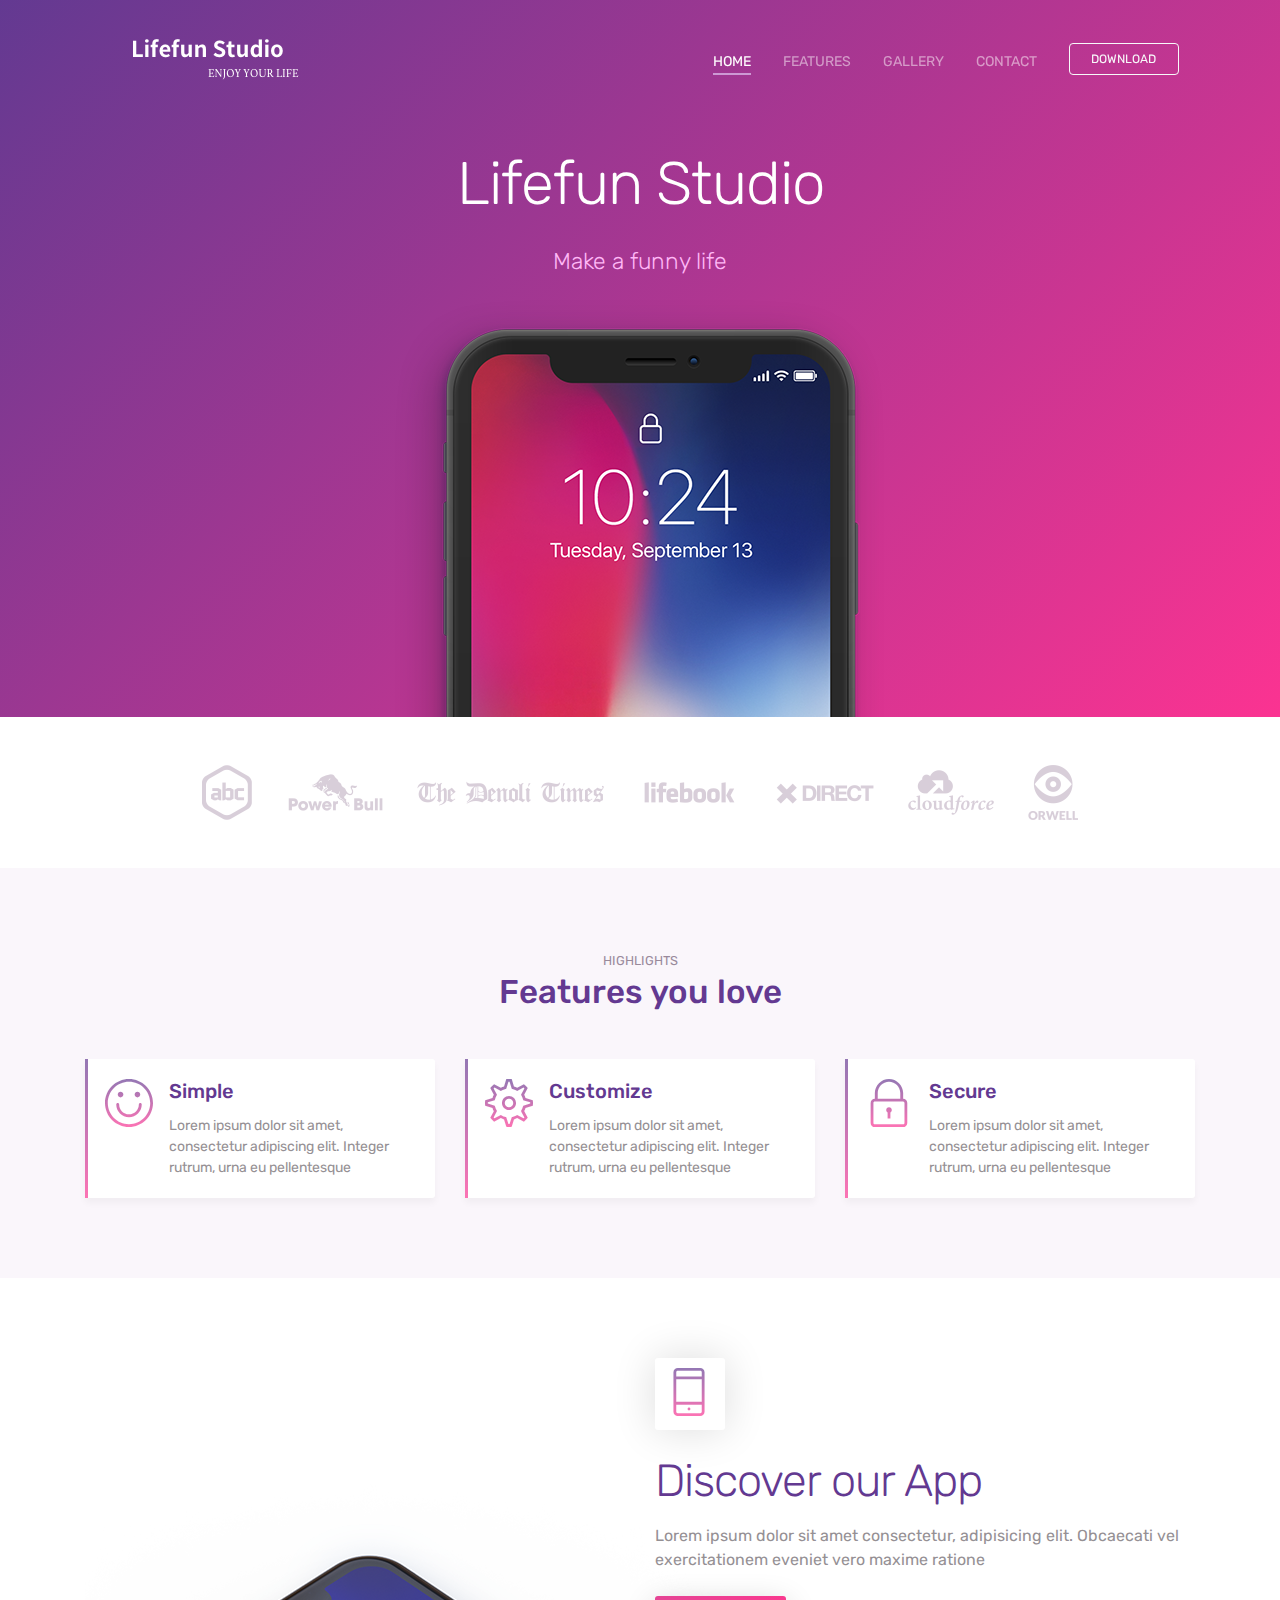
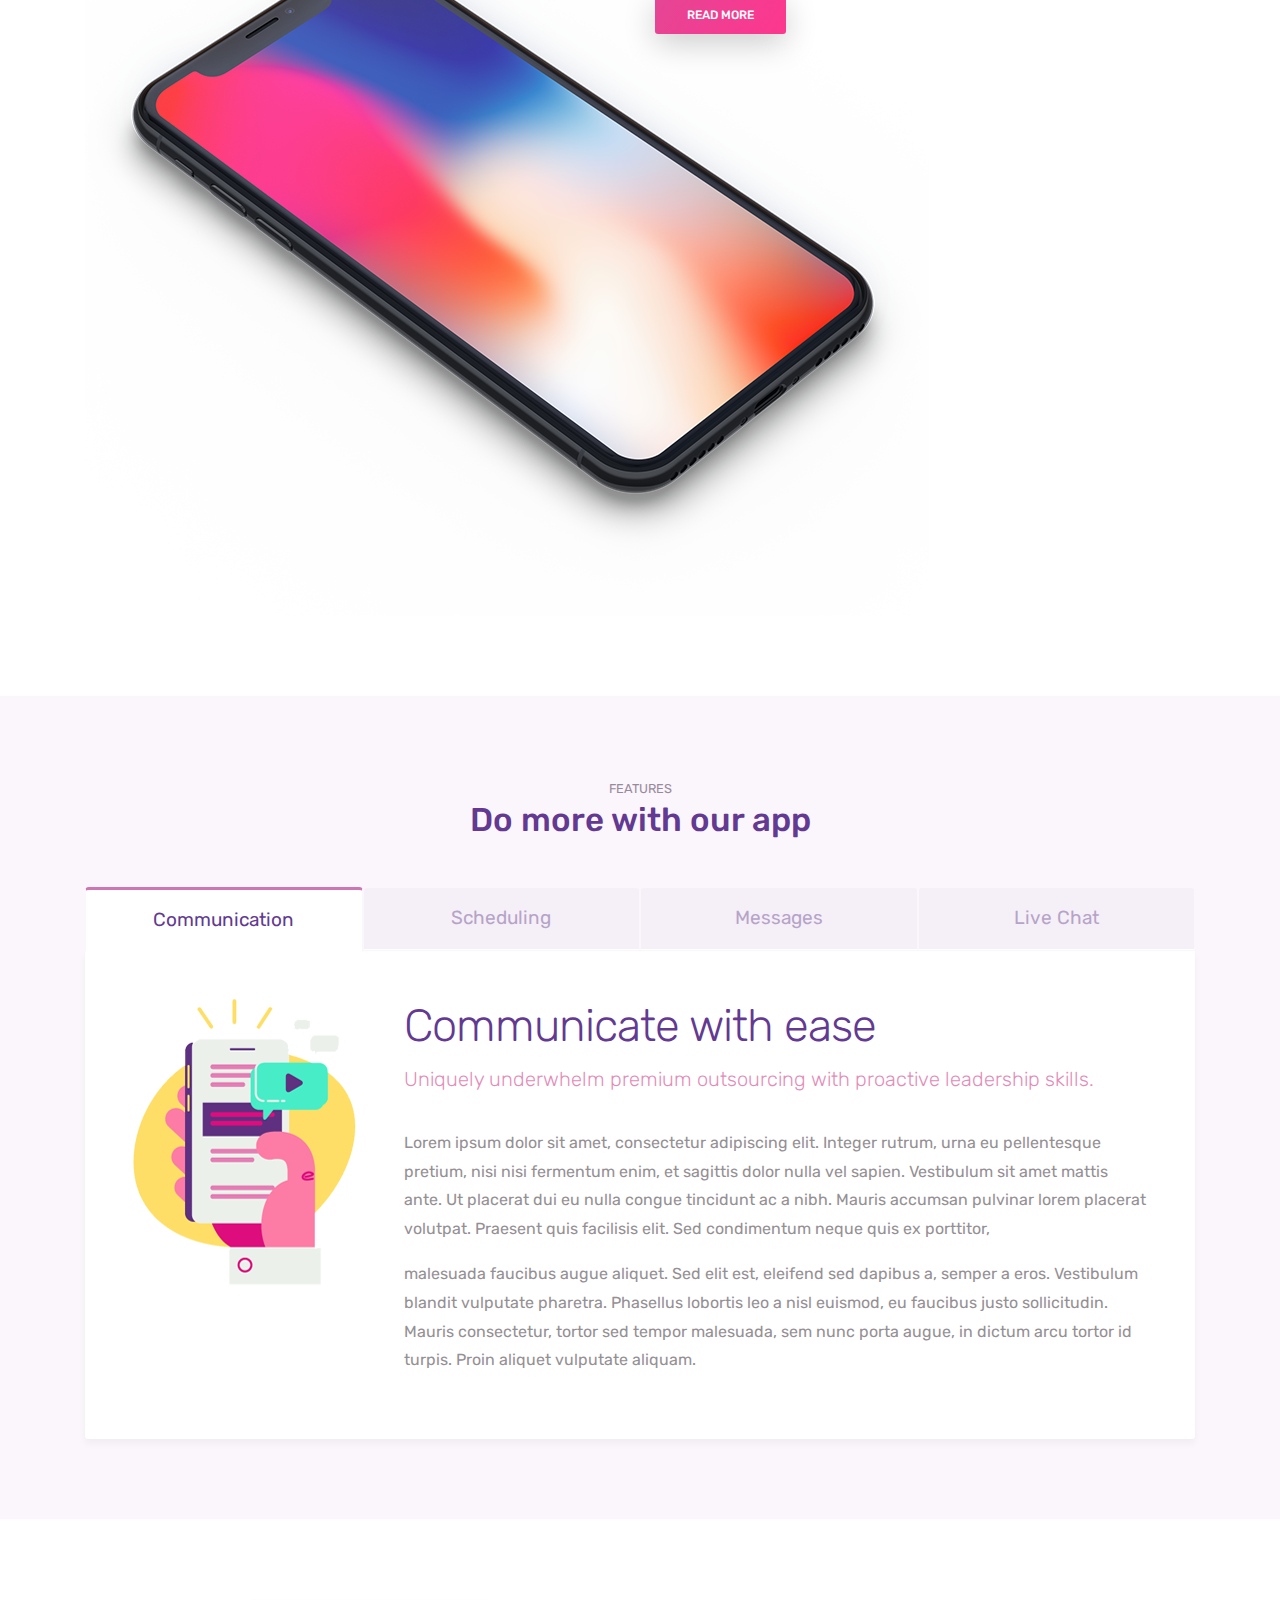
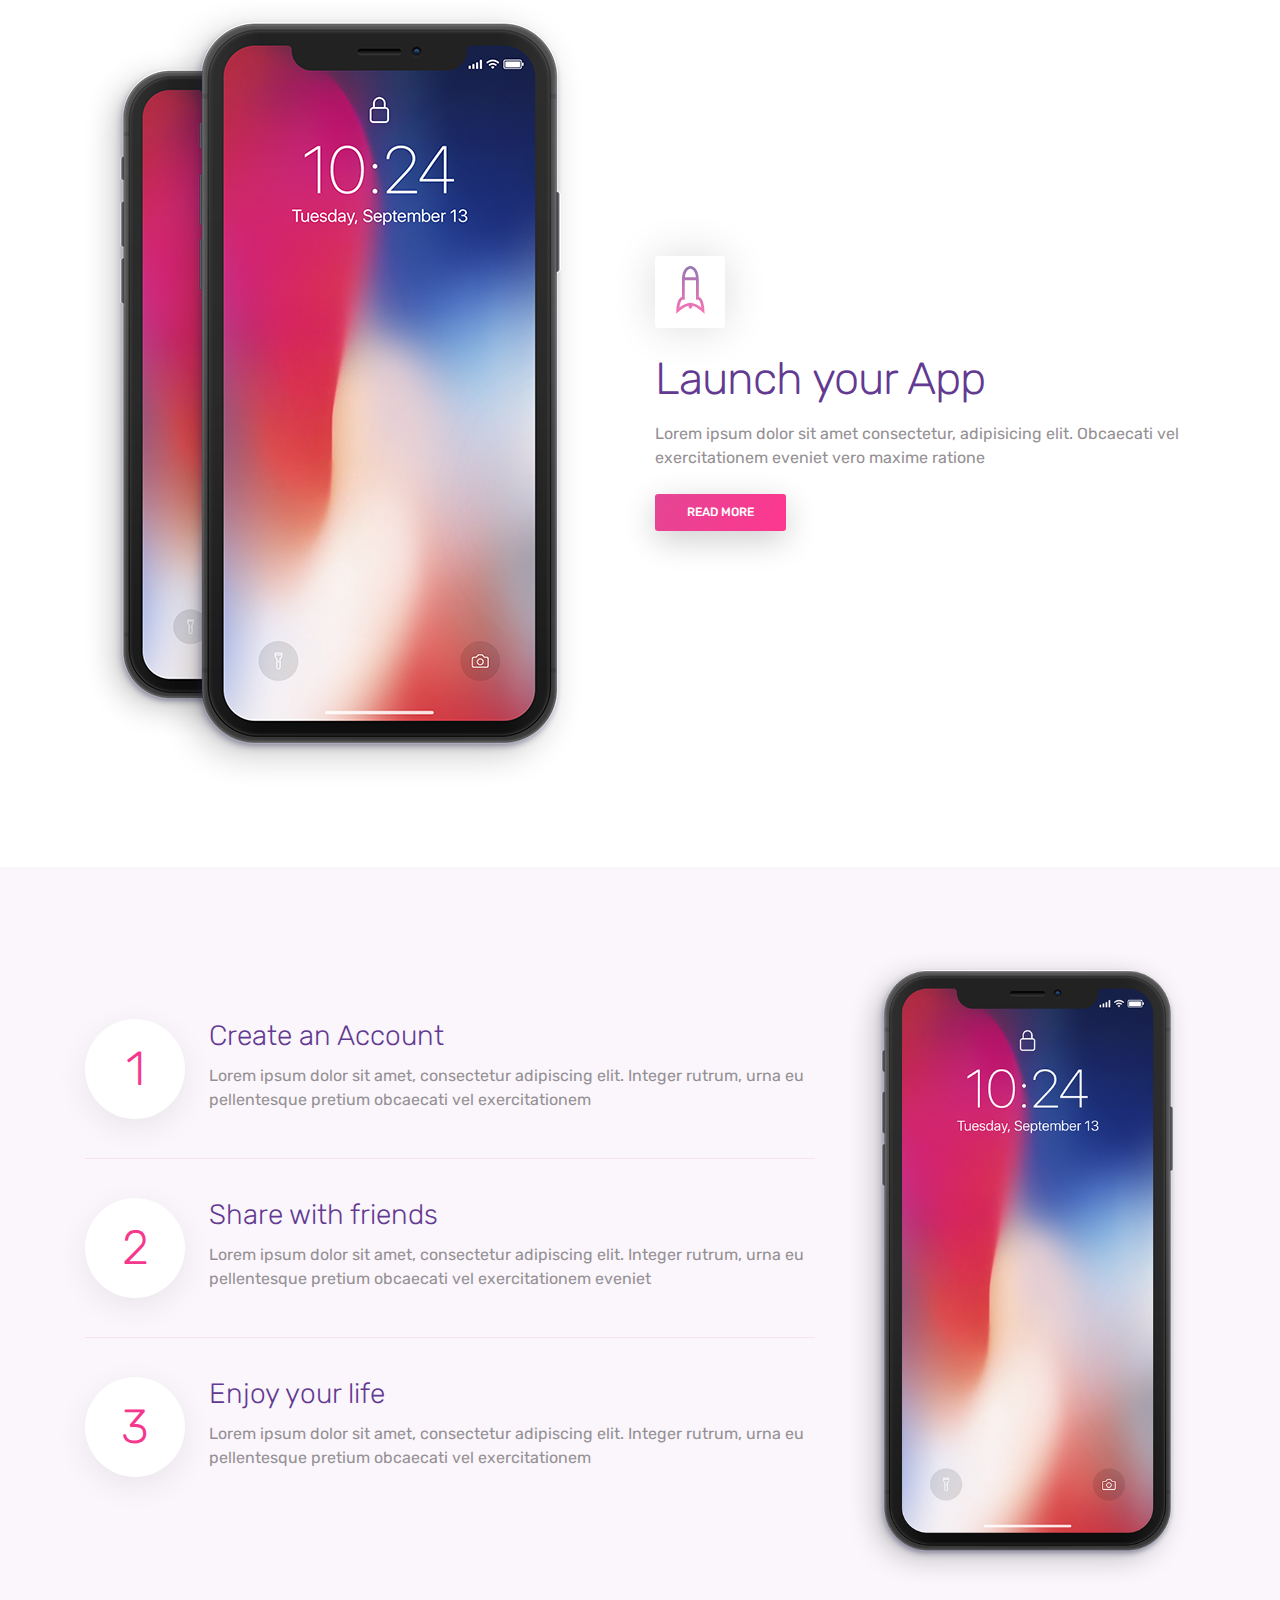
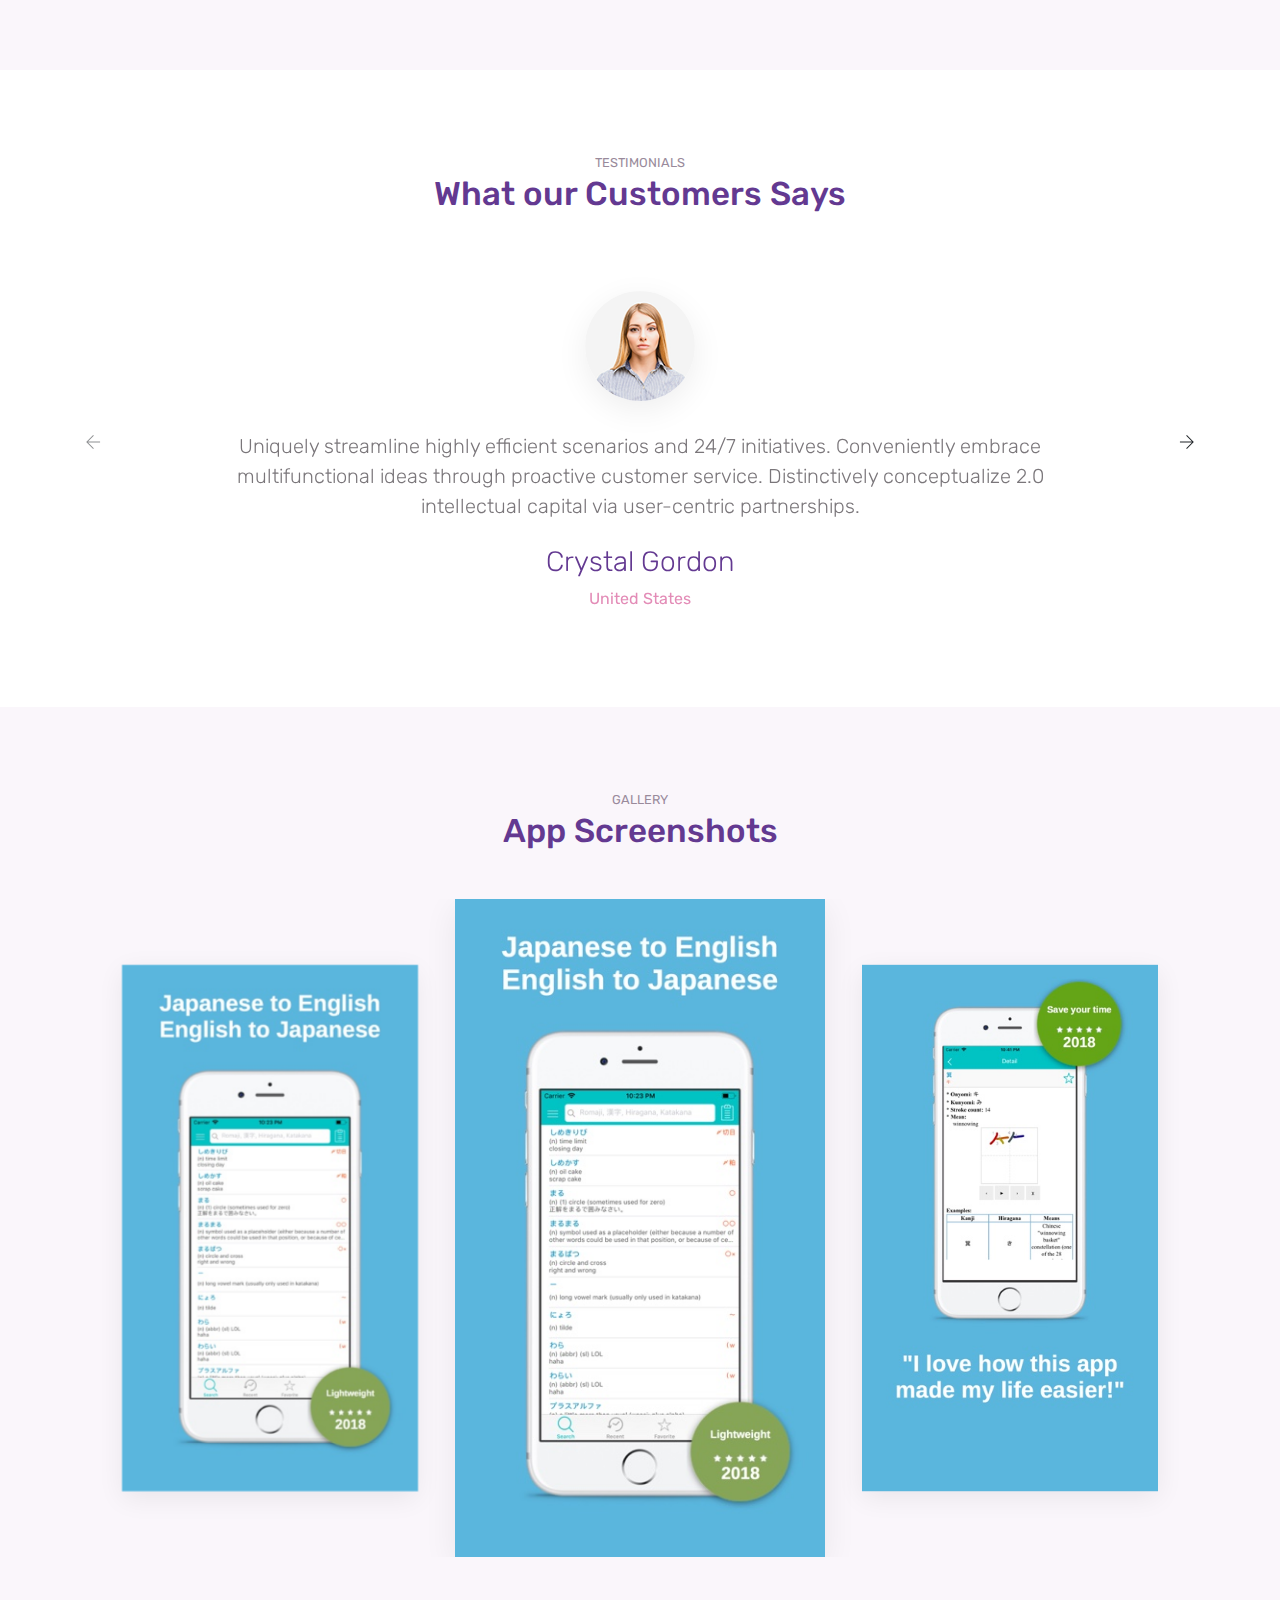
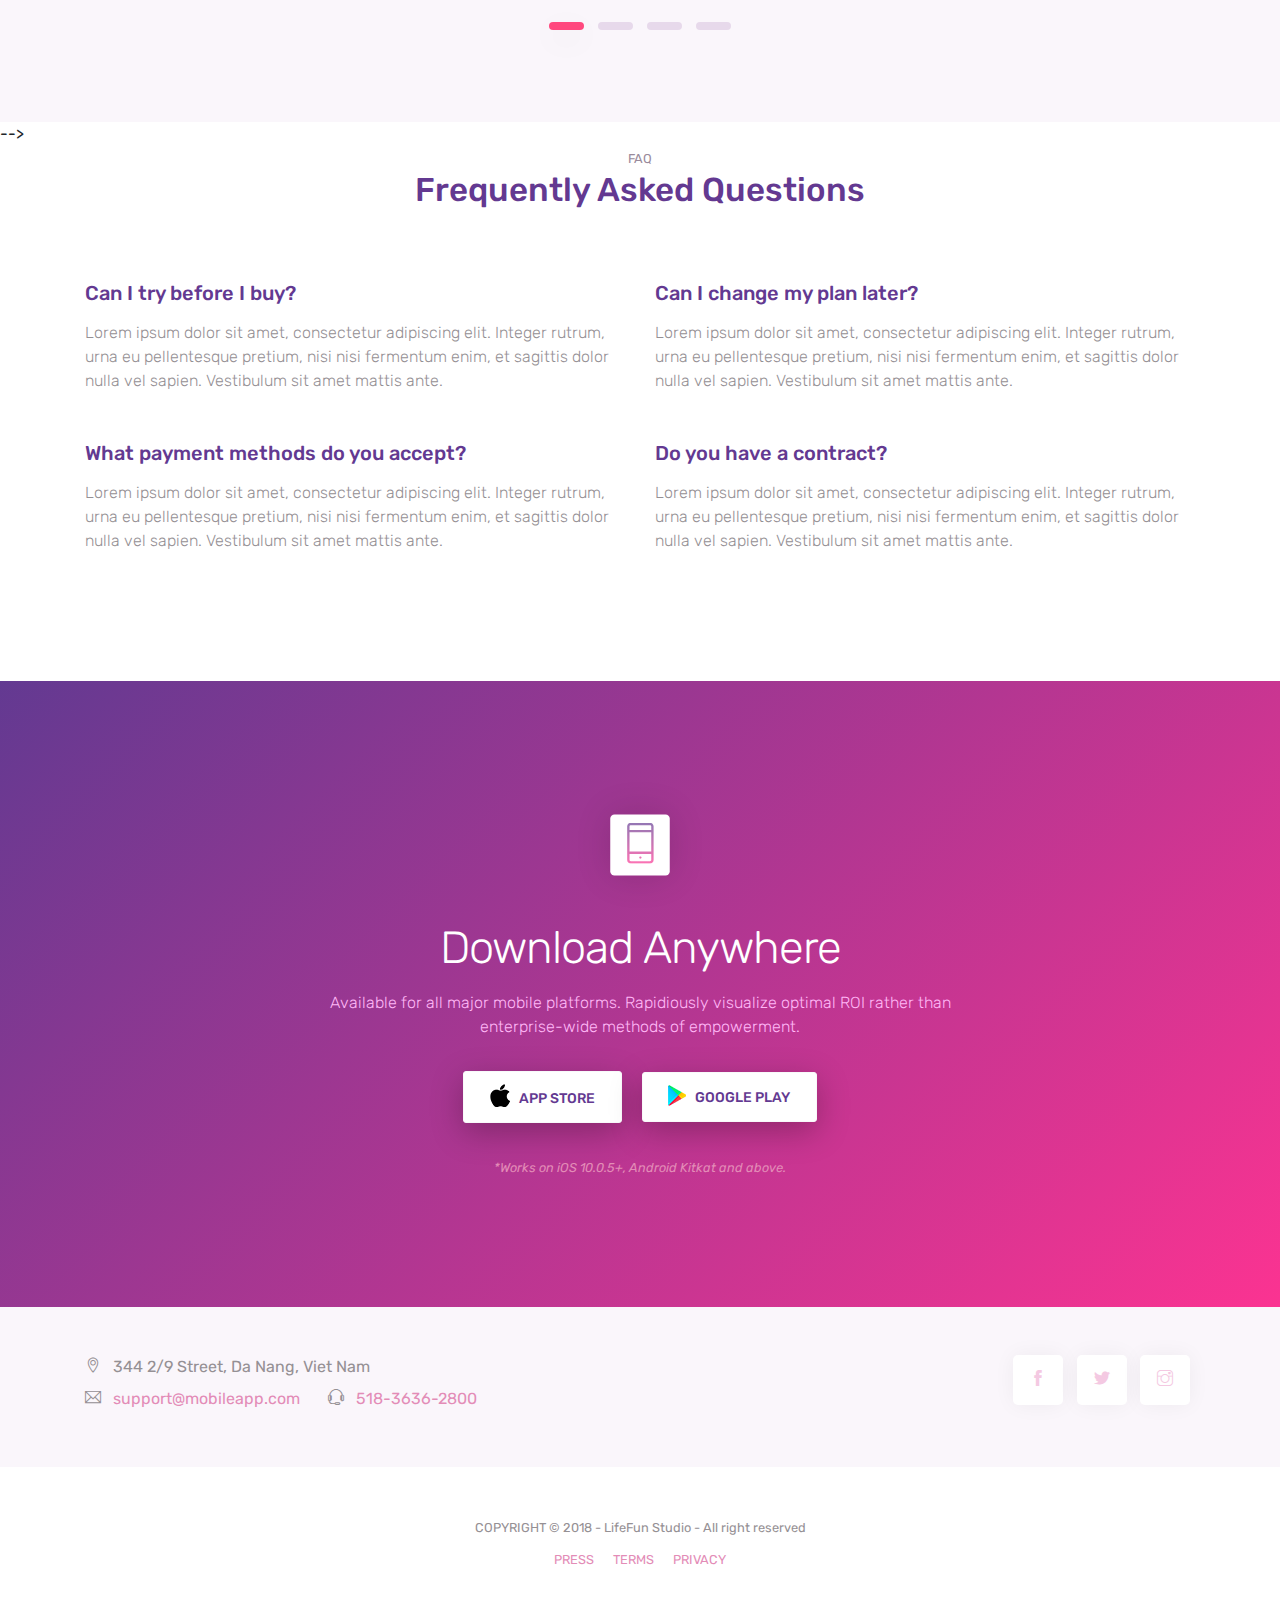
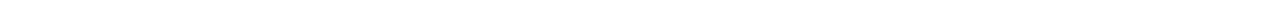
==== commit 6a9ee253: "Update app screen shot" ====
--- a/index.html
+++ b/index.html
@@ -463,11 +463,11 @@
 
                 <div class="box-icon"><span class="ti-mobile gradient-fill ti-3x"></span></div>
                 <h2>Download Anywhere</h2>
-                <p class="tagline">Available for all major mobile and desktop platforms. Rapidiously visualize optimal ROI rather than enterprise-wide methods of empowerment. </p>
+                <p class="tagline">Available for all major mobile platforms. Rapidiously visualize optimal ROI rather than enterprise-wide methods of empowerment. </p>
                 <div class="my-4">
 
-                    <a href="#" class="btn btn-light"><img src="images/appleicon.png" alt="icon"> App Store</a>
-                    <a href="#" class="btn btn-light"><img src="images/playicon.png" alt="icon"> Google play</a>
+                    <a href="https://itunes.apple.com/us/developer/trung-nguyen/id1066145591" class="btn btn-light"><img src="images/appleicon.png" alt="icon"> App Store</a>
+                    <a href="https://itunes.apple.com/us/developer/trung-nguyen/id1066145591" class="btn btn-light"><img src="images/playicon.png" alt="icon"> Google play</a>
                 </div>
                 <p class="text-primary"><small><i>*Works on iOS 10.0.5+, Android Kitkat and above. </i></small></p>
             </div>
@@ -480,10 +480,10 @@
         <div class="container">
             <div class="row">
                 <div class="col-lg-6 text-center text-lg-left">
-                    <p class="mb-2"> <span class="ti-location-pin mr-2"></span> 1485 Pacific St, Brooklyn, NY 11216 USA</p>
+                    <p class="mb-2"> <span class="ti-location-pin mr-2"></span> 344 2/9 Street, Da Nang, Viet Nam</p>
                     <div class=" d-block d-sm-inline-block">
                         <p class="mb-2">
-                            <span class="ti-email mr-2"></span> <a class="mr-4" href="mailto:support@mobileapp.com">support@mobileapp.com</a>
+                            <span class="ti-email mr-2"></span> <a class="mr-4" href="mailto:huutrung789@gmail.com">support@mobileapp.com</a>
                         </p>
                     </div>
                     <div class="d-block d-sm-inline-block">
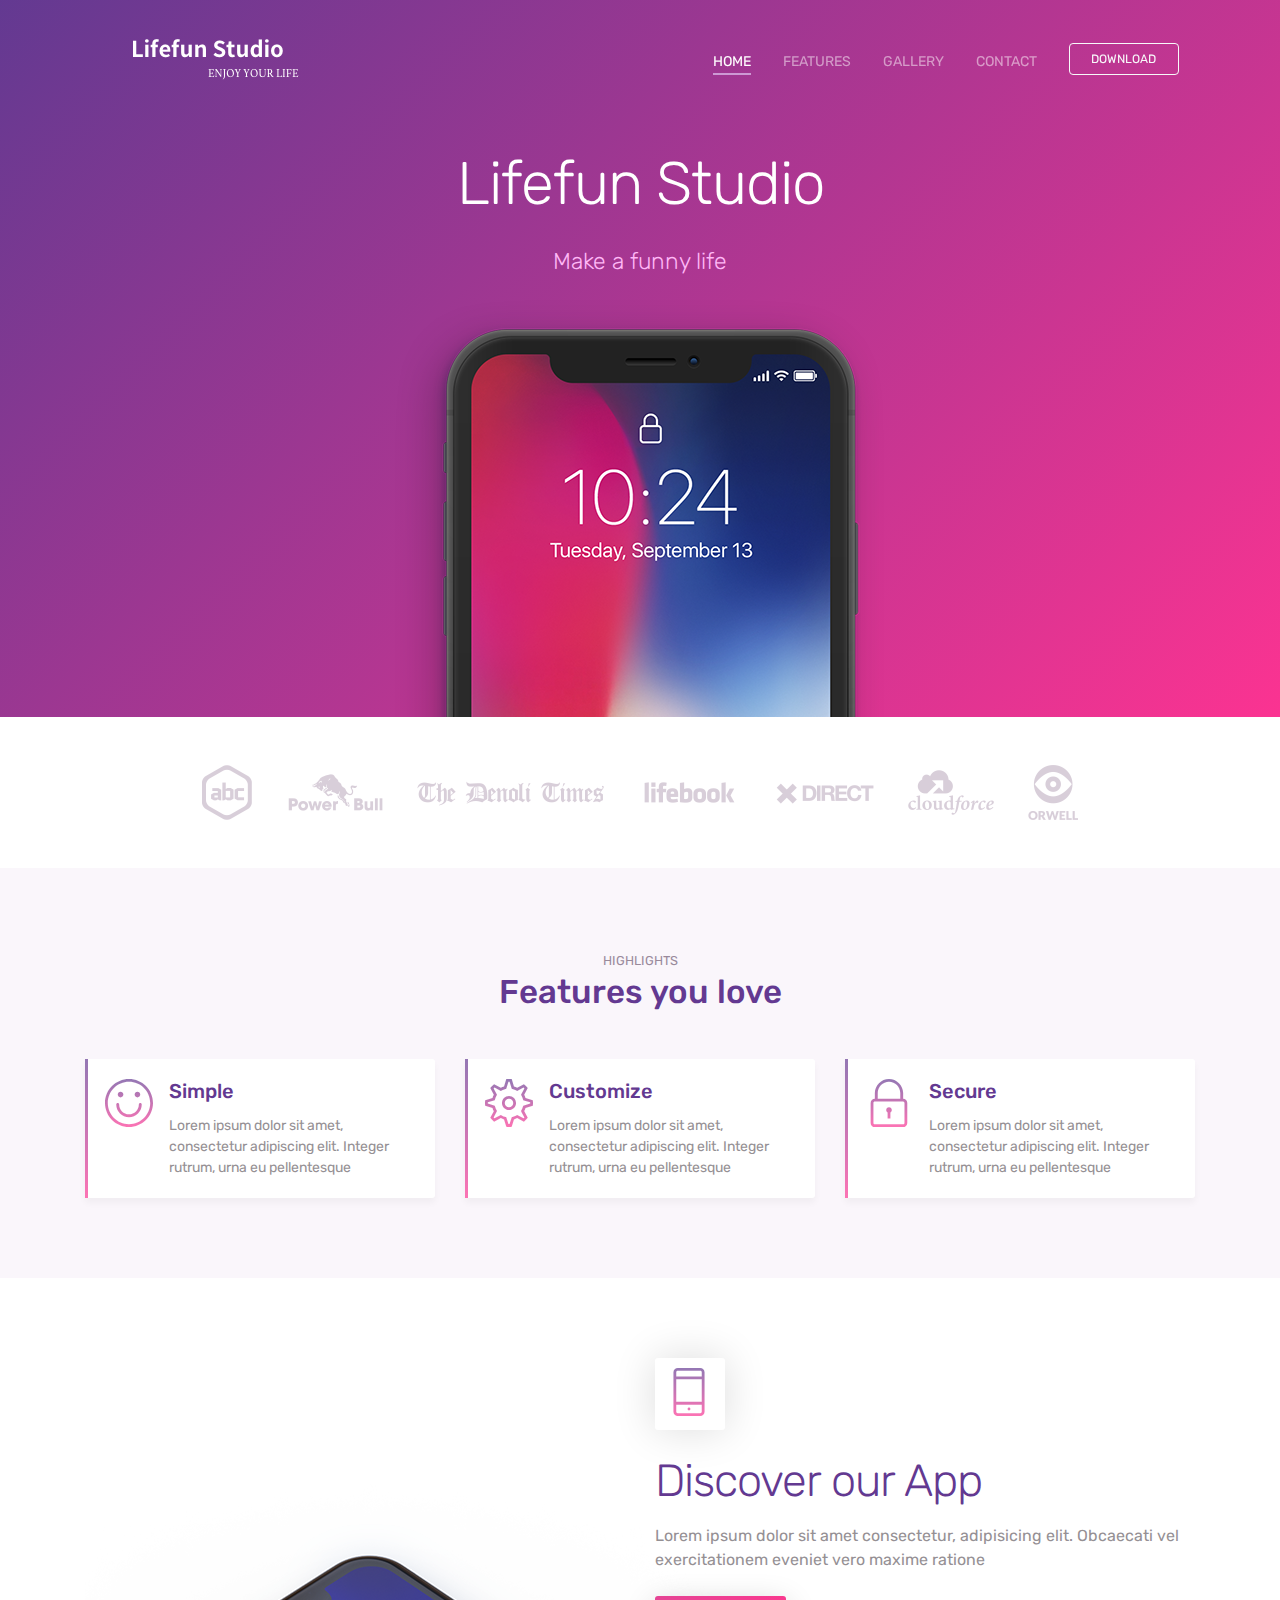
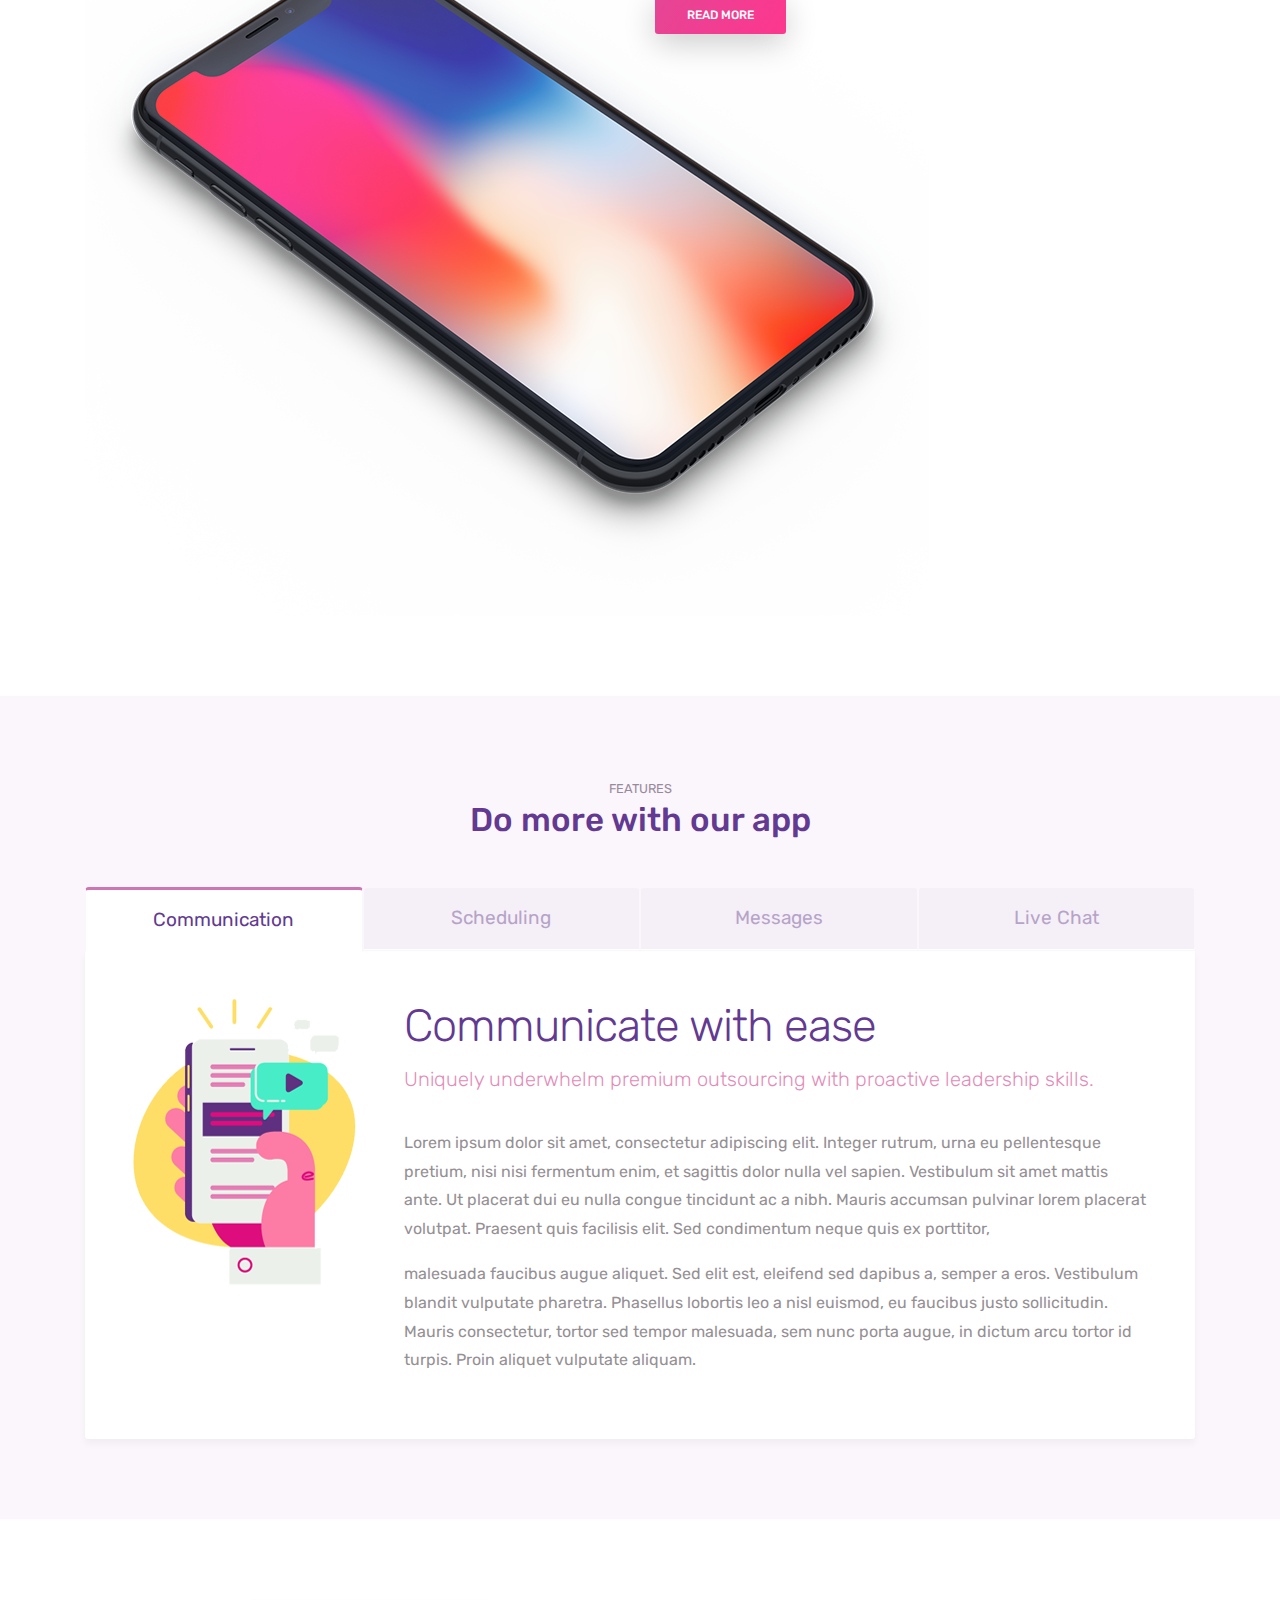
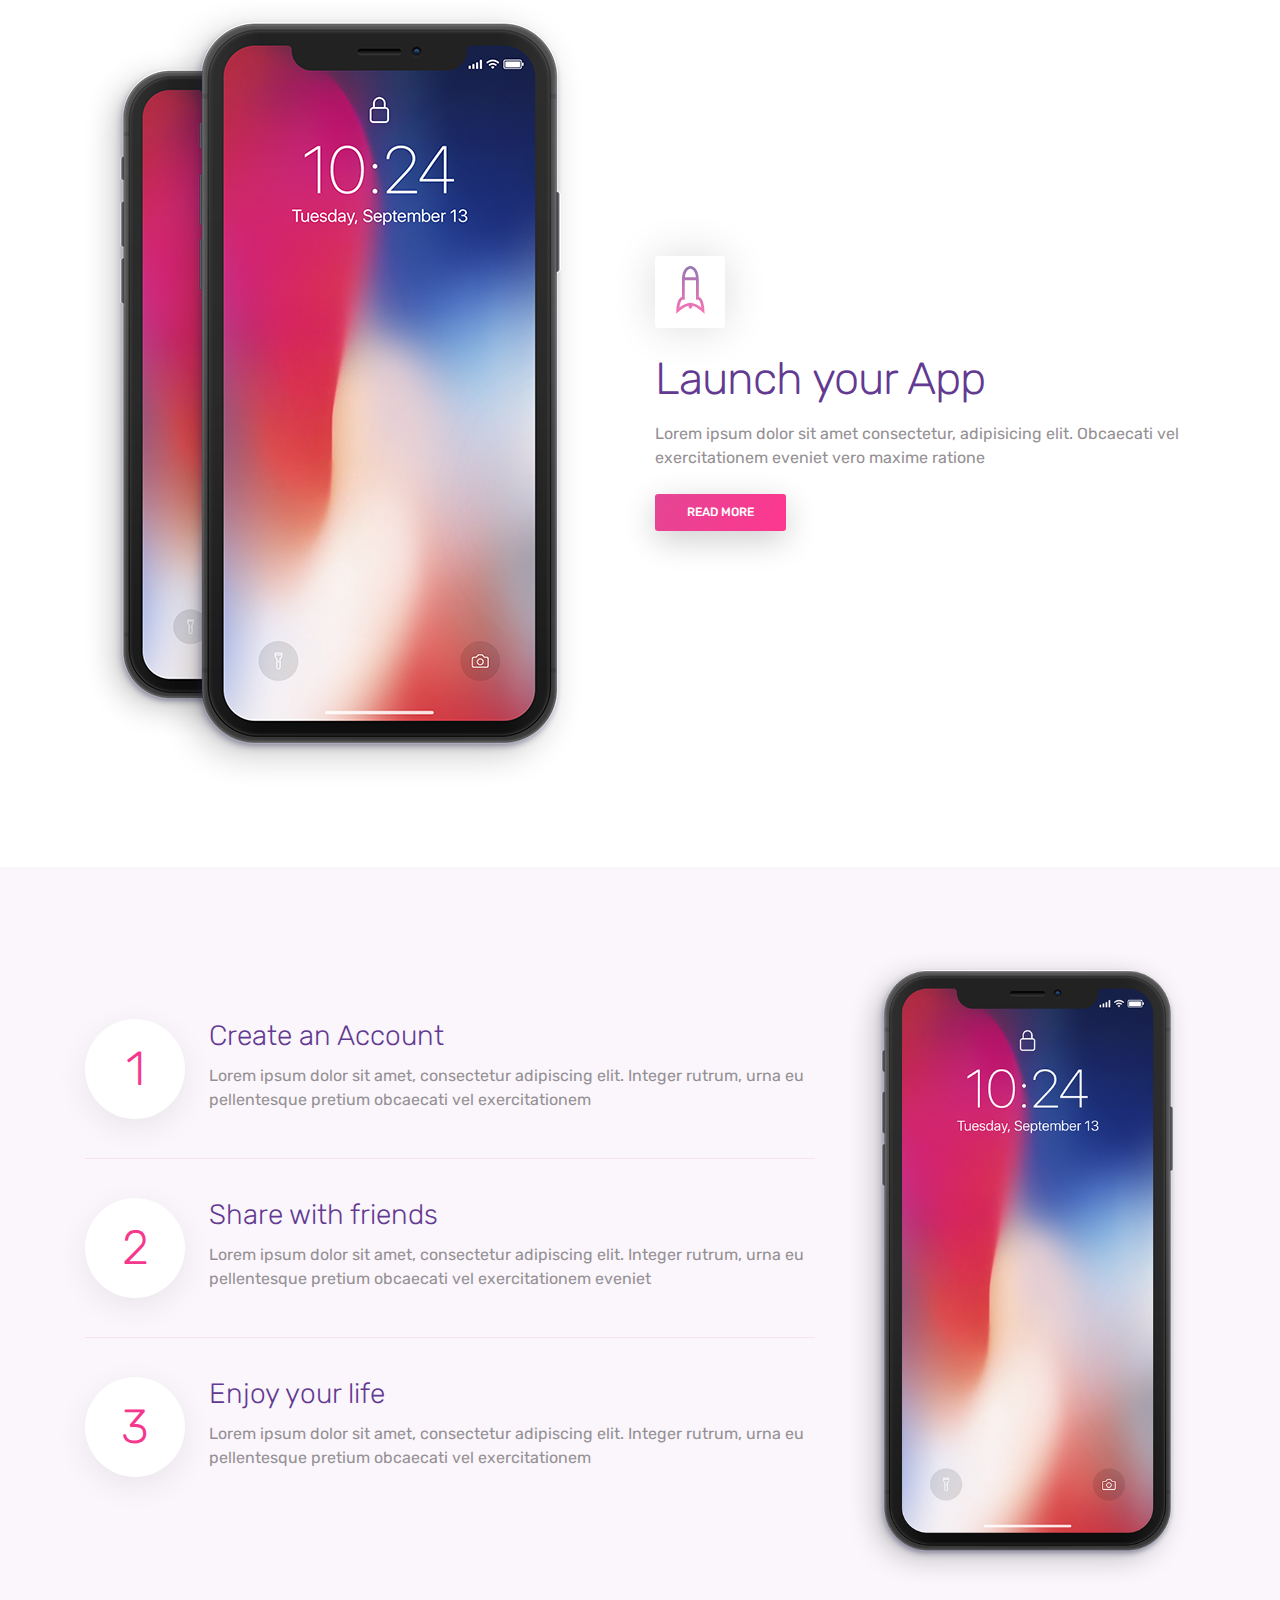
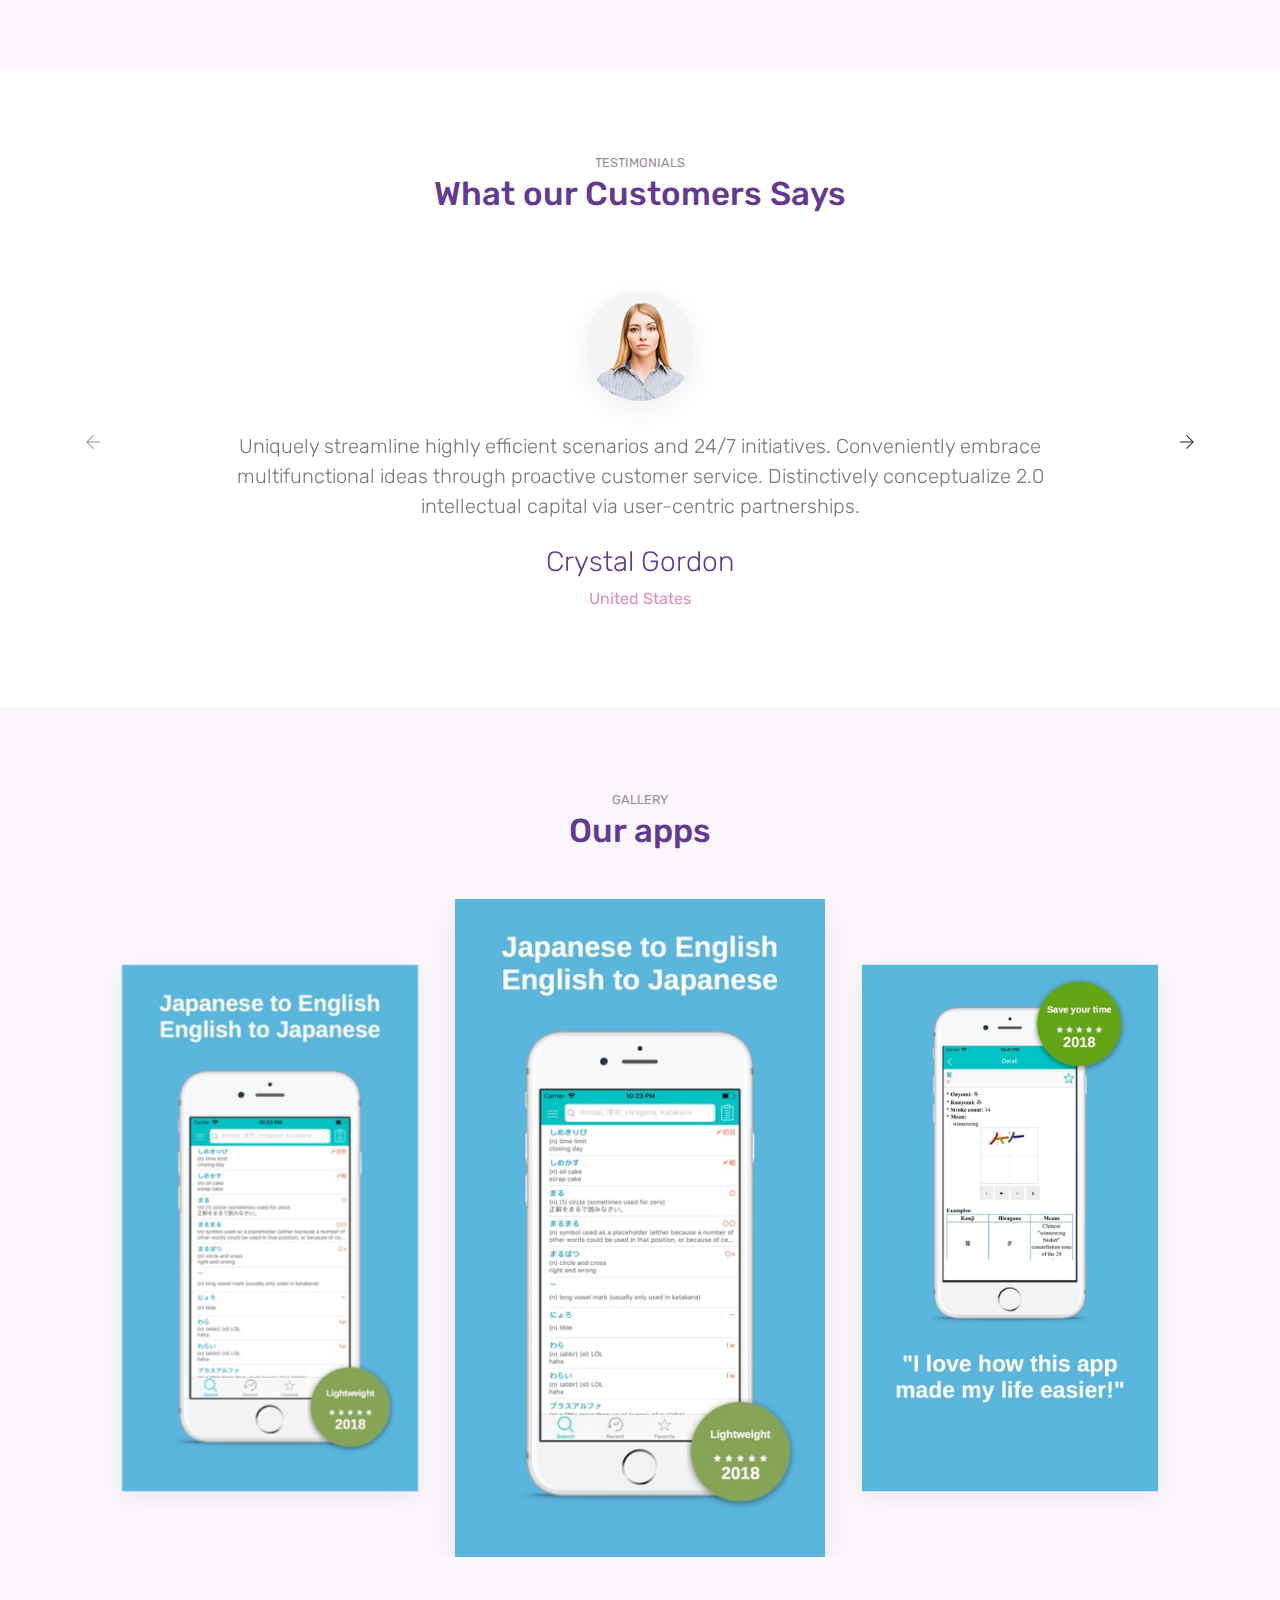
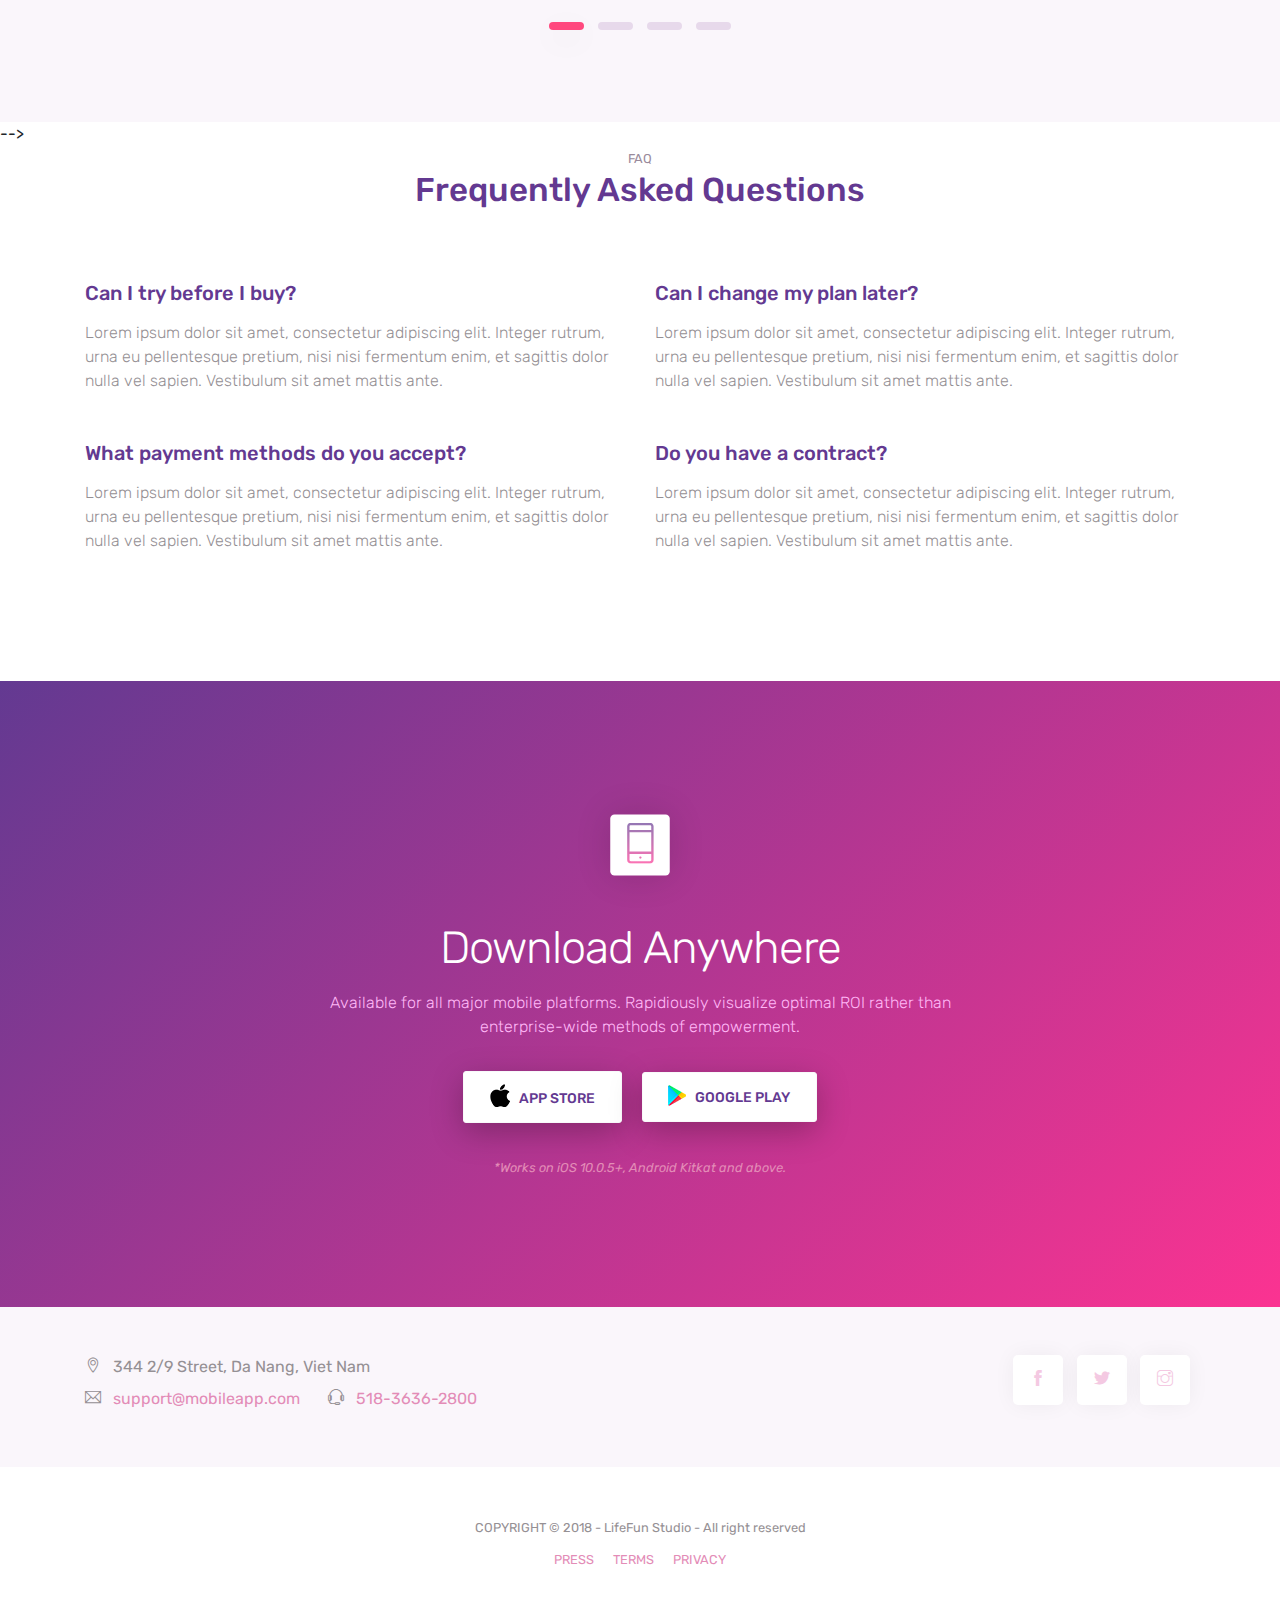
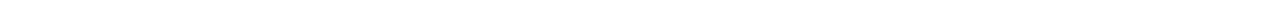
==== commit 8d4a9f39: "Edit privacy" ====
--- a/index.html
+++ b/index.html
@@ -342,7 +342,7 @@
         <div class="container">
             <div class="section-title">
                 <small>GALLERY</small>
-                <h3>App Screenshots</h3>
+                <h3>Our apps</h3>
             </div>
 
             <div class="img-gallery owl-carousel owl-theme">
@@ -466,8 +466,8 @@
                 <p class="tagline">Available for all major mobile platforms. Rapidiously visualize optimal ROI rather than enterprise-wide methods of empowerment. </p>
                 <div class="my-4">
 
-                    <a href="https://itunes.apple.com/us/developer/trung-nguyen/id1066145591" class="btn btn-light"><img src="images/appleicon.png" alt="icon"> App Store</a>
-                    <a href="https://itunes.apple.com/us/developer/trung-nguyen/id1066145591" class="btn btn-light"><img src="images/playicon.png" alt="icon"> Google play</a>
+                    <a href="https://itunes.apple.com/us/developer/trung-nguyen/id1066145591" target="_blank" class="btn btn-light"><img src="images/appleicon.png" alt="icon"> App Store</a>
+                    <a href="https://itunes.apple.com/us/developer/trung-nguyen/id1066145591" target="_blank" class="btn btn-light"><img src="images/playicon.png" alt="icon"> Google play</a>
                 </div>
                 <p class="text-primary"><small><i>*Works on iOS 10.0.5+, Android Kitkat and above. </i></small></p>
             </div>
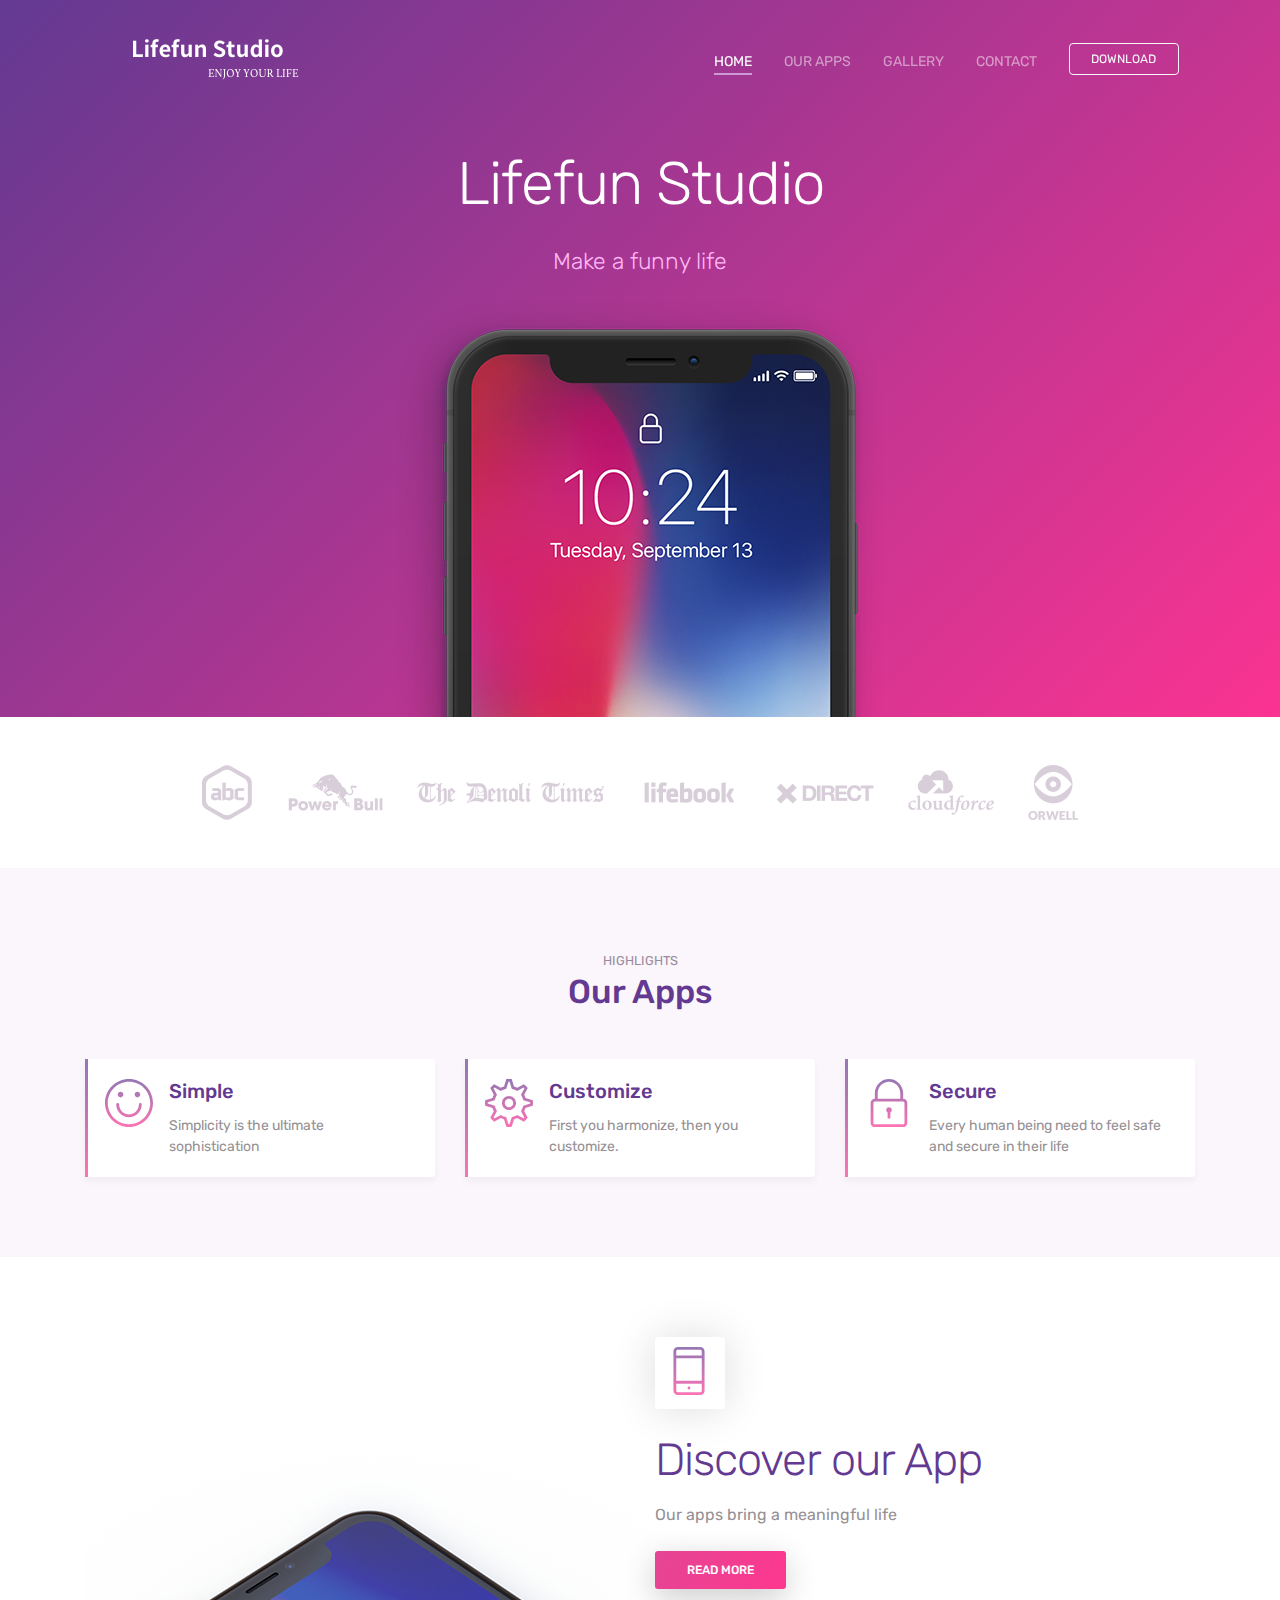
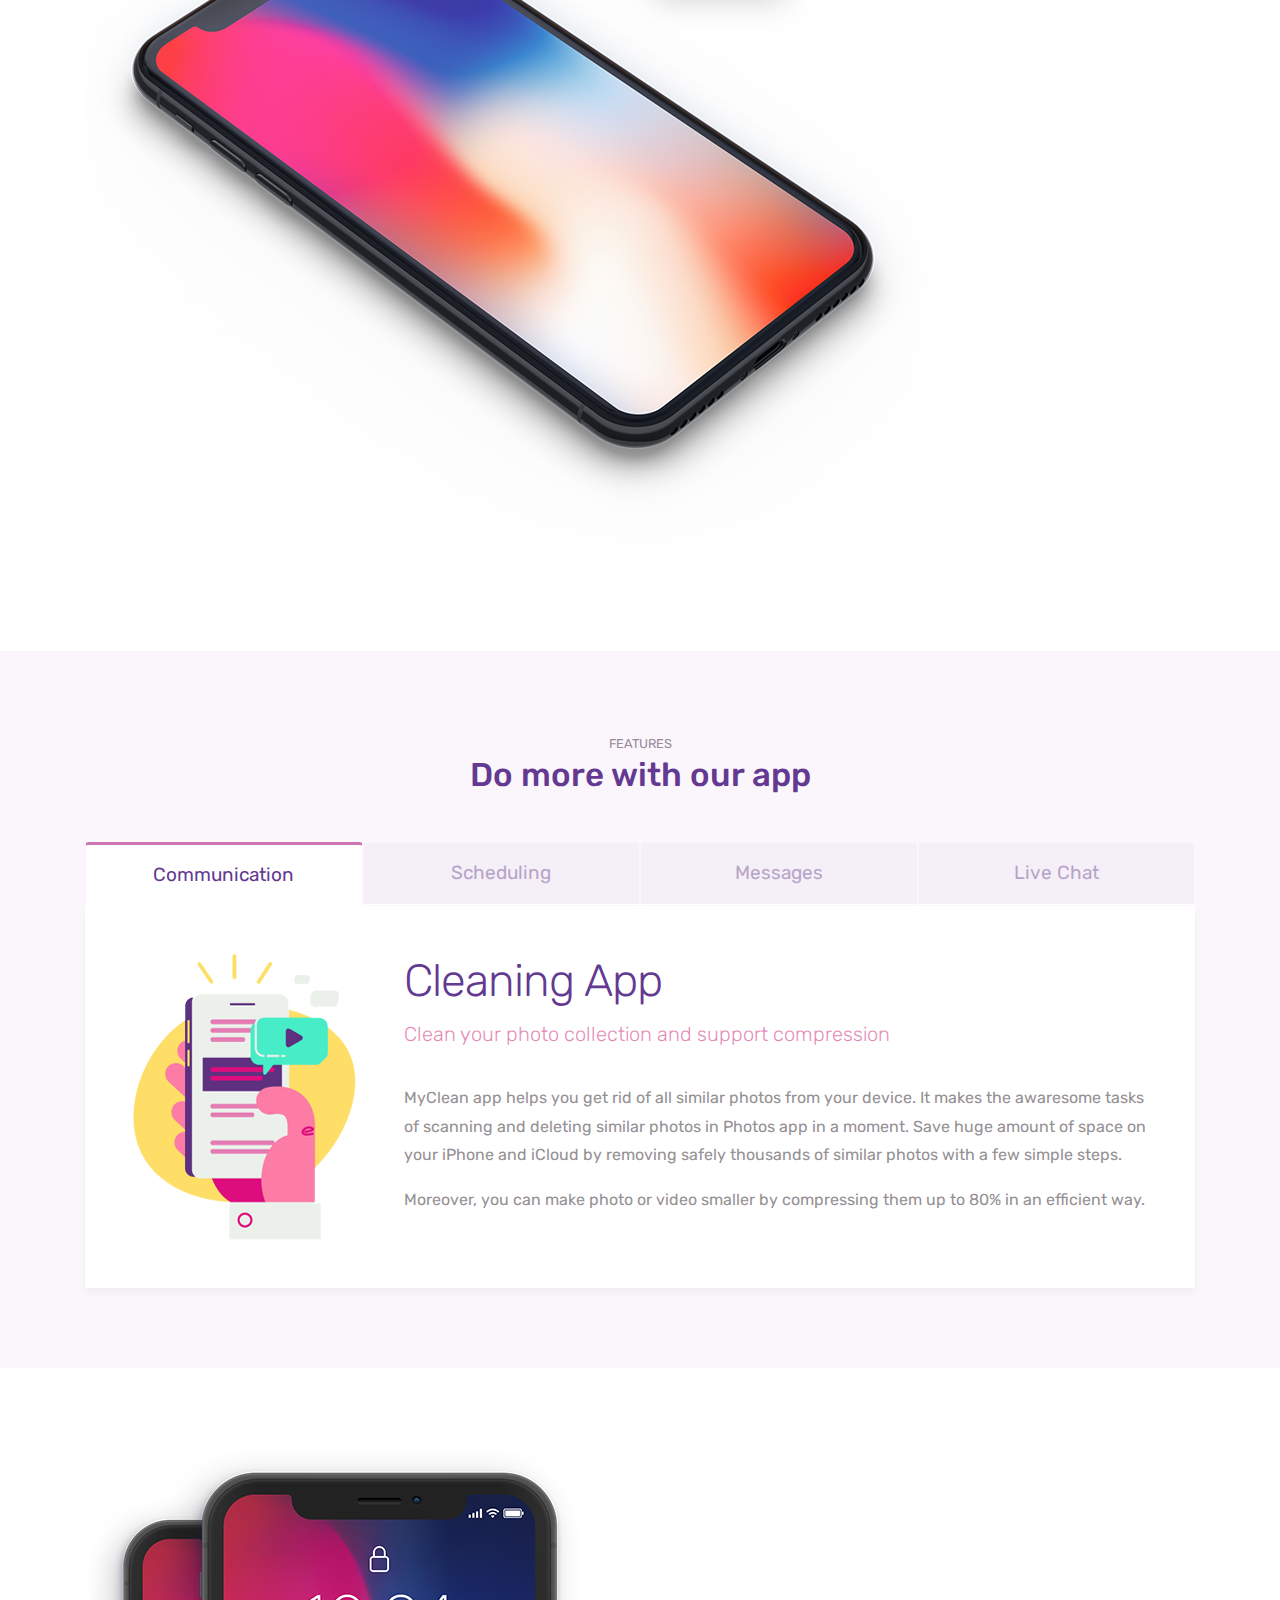
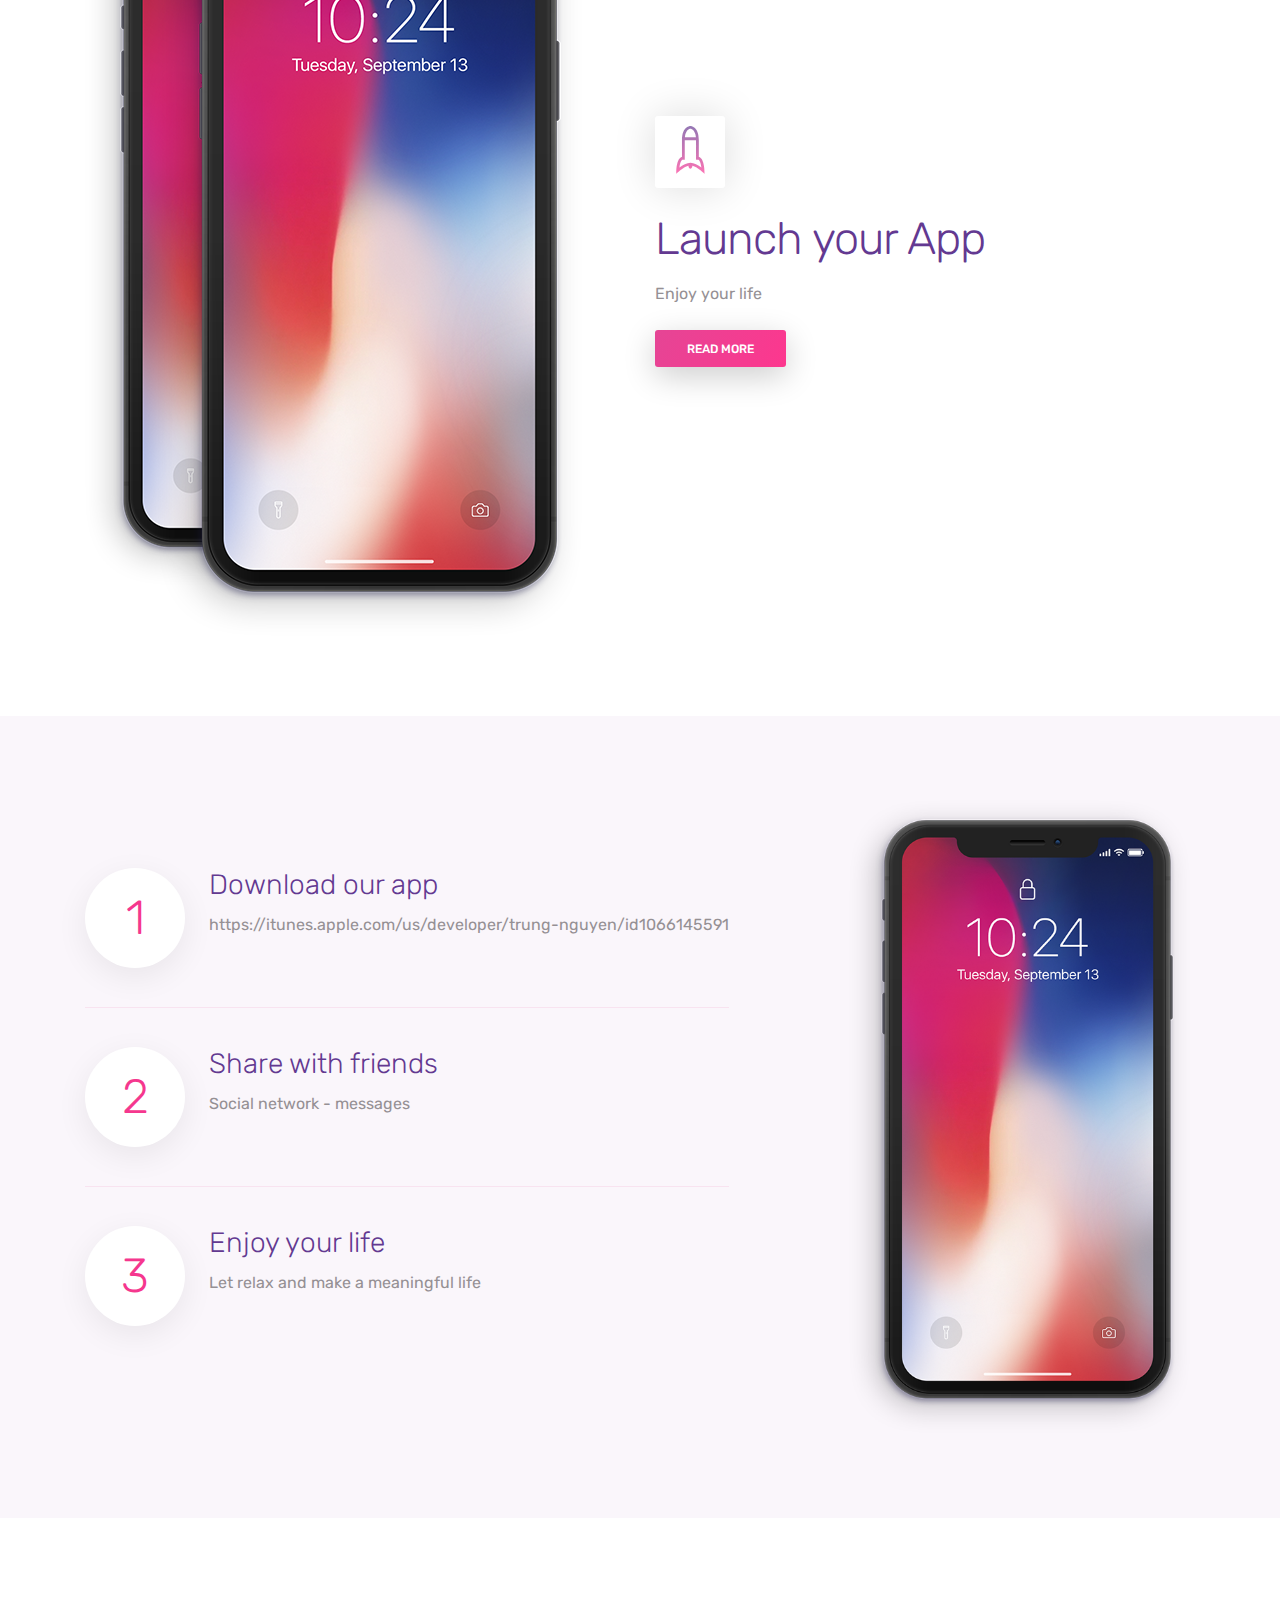
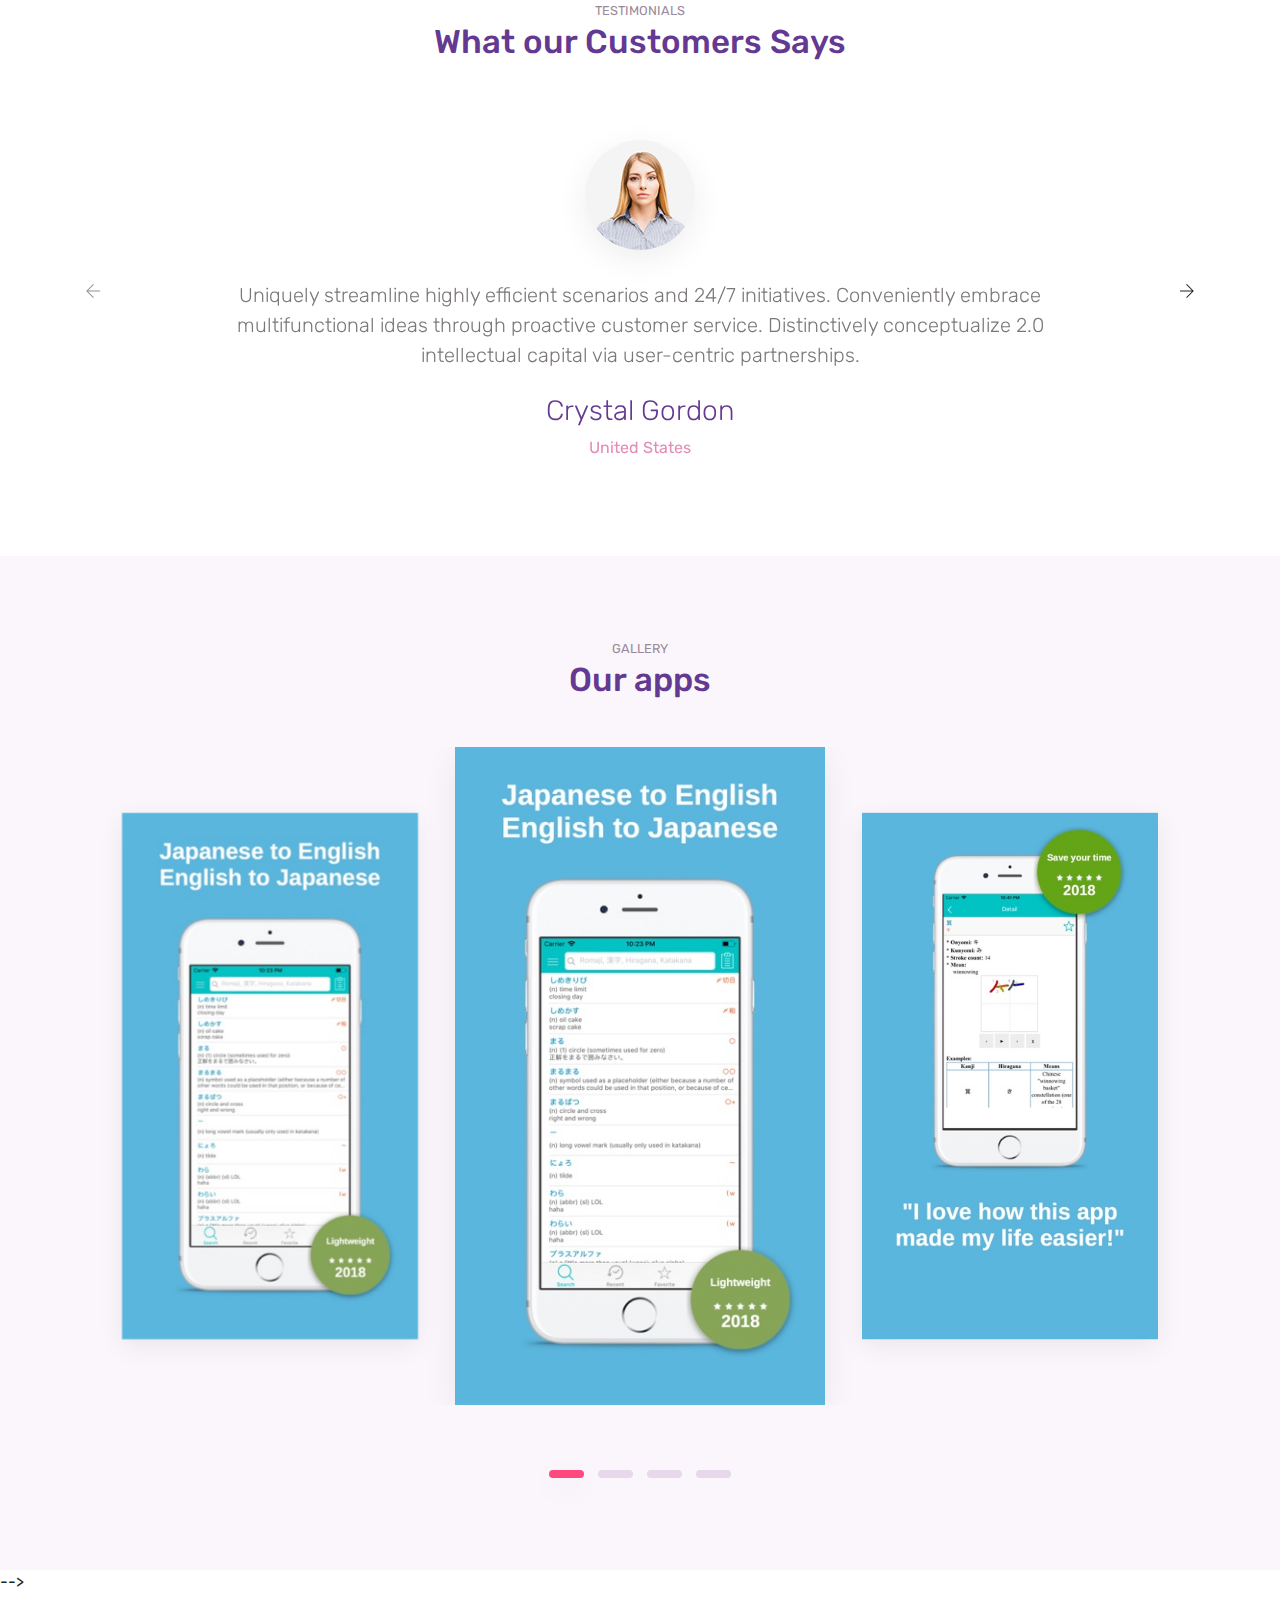
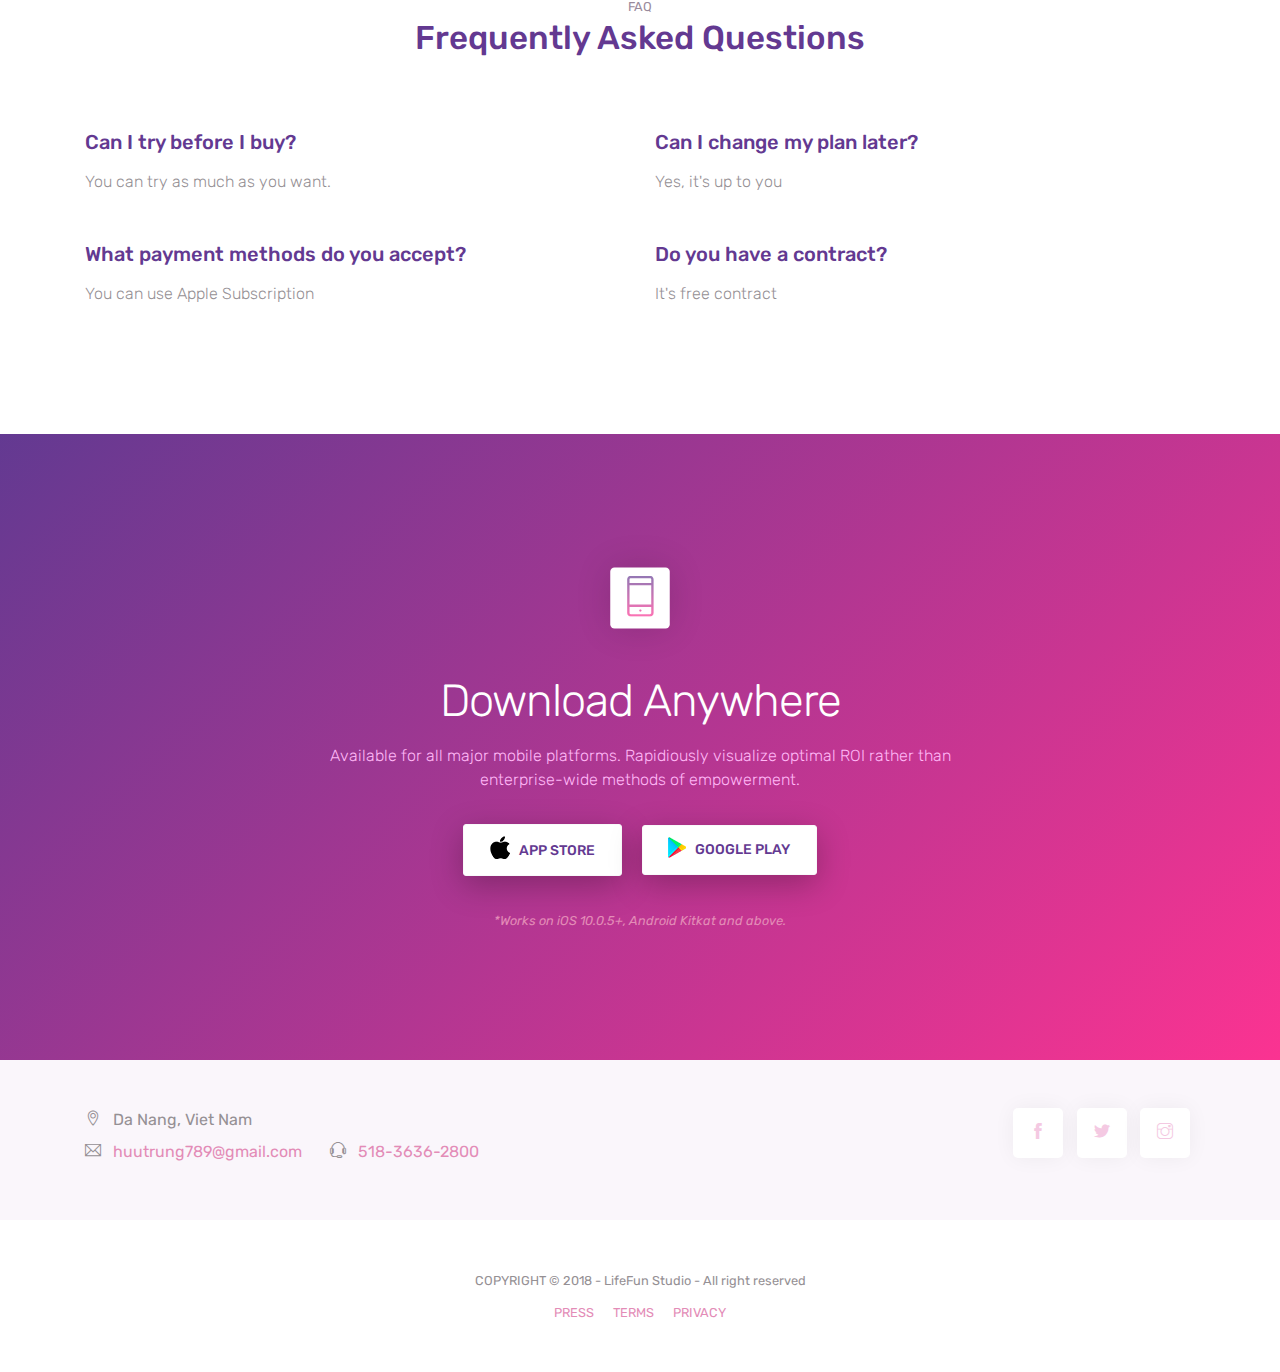
==== commit 7637937e: "Update 4/5/2022" ====
--- a/index.html
+++ b/index.html
@@ -44,7 +44,7 @@
                         <div class="collapse navbar-collapse" id="navbar">
                             <ul class="navbar-nav ml-auto">
                                 <li class="nav-item"> <a class="nav-link active" href="#home">HOME <span class="sr-only">(current)</span></a> </li>
-                                <li class="nav-item"> <a class="nav-link" href="#features">FEATURES</a> </li>
+                                <li class="nav-item"> <a class="nav-link" href="#features">OUR APPS</a> </li>
                                 <li class="nav-item"> <a class="nav-link" href="#gallery">GALLERY</a> </li>
                                 <!-- <li class="nav-item"> <a class="nav-link" href="#pricing">PRICING</a> </li> -->
                                 <li class="nav-item"> <a class="nav-link" href="#contact">CONTACT</a> </li>
@@ -79,7 +79,7 @@
 
             <div class="section-title">
                 <small>HIGHLIGHTS</small>
-                <h3>Features you love</h3>
+                <h3>Our Apps</h3>
             </div>
 
 
@@ -91,7 +91,7 @@
                                 <span class="ti-face-smile gradient-fill ti-3x mr-3"></span>
                                 <div class="media-body">
                                     <h4 class="card-title">Simple</h4>
-                                    <p class="card-text">Lorem ipsum dolor sit amet, consectetur adipiscing elit. Integer rutrum, urna eu pellentesque </p>
+                                    <p class="card-text">Simplicity is the ultimate sophistication</p>
                                 </div>
                             </div>
                         </div>
@@ -104,7 +104,7 @@
                                 <span class="ti-settings gradient-fill ti-3x mr-3"></span>
                                 <div class="media-body">
                                     <h4 class="card-title">Customize</h4>
-                                    <p class="card-text">Lorem ipsum dolor sit amet, consectetur adipiscing elit. Integer rutrum, urna eu pellentesque </p>
+                                    <p class="card-text">First you harmonize, then you customize. </p>
                                 </div>
                             </div>
                         </div>
@@ -117,7 +117,7 @@
                                 <span class="ti-lock gradient-fill ti-3x mr-3"></span>
                                 <div class="media-body">
                                     <h4 class="card-title">Secure</h4>
-                                    <p class="card-text">Lorem ipsum dolor sit amet, consectetur adipiscing elit. Integer rutrum, urna eu pellentesque </p>
+                                    <p class="card-text">Every human being need to feel safe and secure in their life </p>
                                 </div>
                             </div>
                         </div>
@@ -138,7 +138,7 @@
                 <div class="col-lg-6 offset-lg-6">
                     <div class="box-icon"><span class="ti-mobile gradient-fill ti-3x"></span></div>
                     <h2>Discover our App</h2>
-                    <p class="mb-4">Lorem ipsum dolor sit amet consectetur, adipisicing elit. Obcaecati vel exercitationem eveniet vero maxime ratione </p>
+                    <p class="mb-4"> Our apps bring a meaningful life </p>
                     <a href="#" class="btn btn-primary">Read more</a>
                 </div>
             </div>
@@ -178,13 +178,11 @@
                         <img src="images/graphic.png" alt="graphic" class="img-fluid rounded align-self-start mr-lg-5 mb-5 mb-lg-0">
                         <div>
 
-                            <h2>Communicate with ease</h2>
-                            <p class="lead">Uniquely underwhelm premium outsourcing with proactive leadership skills. </p>
-                            <p>Lorem ipsum dolor sit amet, consectetur adipiscing elit. Integer rutrum, urna eu pellentesque pretium, nisi nisi fermentum enim, et sagittis dolor nulla vel sapien. Vestibulum sit amet mattis ante. Ut placerat dui eu nulla
-                                congue tincidunt ac a nibh. Mauris accumsan pulvinar lorem placerat volutpat. Praesent quis facilisis elit. Sed condimentum neque quis ex porttitor,
-                            </p>
-                            <p> malesuada faucibus augue aliquet. Sed elit est, eleifend sed dapibus a, semper a eros. Vestibulum blandit vulputate pharetra. Phasellus lobortis leo a nisl euismod, eu faucibus justo sollicitudin. Mauris consectetur, tortor
-                                sed tempor malesuada, sem nunc porta augue, in dictum arcu tortor id turpis. Proin aliquet vulputate aliquam.
+                            <h2>Cleaning App</h2>
+                            <p class="lead">Clean your photo collection and support compression </p>
+                            <p>MyClean app helps you get rid of all similar photos from your device. It makes the awaresome tasks of scanning and deleting similar photos in Photos app in a moment. Save huge amount of space on your iPhone and iCloud by removing safely thousands of similar photos with a few simple steps.
+                            </p>
+                            <p> Moreover, you can make photo or video smaller by compressing them up to 80% in an efficient way.
                             </p>
                         </div>
                     </div>
@@ -192,13 +190,12 @@
                 <div class="tab-pane fade" id="schedule">
                     <div class="d-flex flex-column flex-lg-row">
                         <div>
-                            <h2>Scheduling when you want</h2>
-                            <p class="lead">Uniquely underwhelm premium outsourcing with proactive leadership skills. </p>
-                            <p>Lorem ipsum dolor sit amet, consectetur adipiscing elit. Integer rutrum, urna eu pellentesque pretium, nisi nisi fermentum enim, et sagittis dolor nulla vel sapien. Vestibulum sit amet mattis ante. Ut placerat dui eu nulla
-                                congue tincidunt ac a nibh. Mauris accumsan pulvinar lorem placerat volutpat. Praesent quis facilisis elit. Sed condimentum neque quis ex porttitor,
-                            </p>
-                            <p> malesuada faucibus augue aliquet. Sed elit est, eleifend sed dapibus a, semper a eros. Vestibulum blandit vulputate pharetra. Phasellus lobortis leo a nisl euismod, eu faucibus justo sollicitudin. Mauris consectetur, tortor
-                                sed tempor malesuada, sem nunc porta augue, in dictum arcu tortor id turpis. Proin aliquet vulputate aliquam.
+                            <h2>Photos Video App</h2>
+                            <p class="lead">Make your life colorful </p>
+                            <p>Coming soon
+                                
+                            </p>
+                            <p> ....
                             </p>
                         </div>
                         <img src="images/graphic.png" alt="graphic" class="img-fluid rounded align-self-start mr-lg-5 mb-5 mb-lg-0">
@@ -208,13 +205,11 @@
                     <div class="d-flex flex-column flex-lg-row">
                         <img src="images/graphic.png" alt="graphic" class="img-fluid rounded align-self-start mr-lg-5 mb-5 mb-lg-0">
                         <div>
-                            <h2>Realtime Messaging service</h2>
-                            <p class="lead">Uniquely underwhelm premium outsourcing with proactive leadership skills. </p>
-                            <p>Lorem ipsum dolor sit amet, consectetur adipiscing elit. Integer rutrum, urna eu pellentesque pretium, nisi nisi fermentum enim, et sagittis dolor nulla vel sapien. Vestibulum sit amet mattis ante. Ut placerat dui eu nulla
-                                congue tincidunt ac a nibh. Mauris accumsan pulvinar lorem placerat volutpat. Praesent quis facilisis elit. Sed condimentum neque quis ex porttitor,
-                            </p>
-                            <p> malesuada faucibus augue aliquet. Sed elit est, eleifend sed dapibus a, semper a eros. Vestibulum blandit vulputate pharetra. Phasellus lobortis leo a nisl euismod, eu faucibus justo sollicitudin. Mauris consectetur, tortor
-                                sed tempor malesuada, sem nunc porta augue, in dictum arcu tortor id turpis. Proin aliquet vulputate aliquam.
+                            <h2>Entertainment</h2>
+                            <p class="lead">Let relax </p>
+                            <p>Coming soon..
+                            </p>
+                            <p> ...
                             </p>
                         </div>
                     </div>
@@ -222,13 +217,11 @@
                 <div class="tab-pane fade" id="livechat">
                     <div class="d-flex flex-column flex-lg-row">
                         <div>
-                            <h2>Live chat when you needed</h2>
-                            <p class="lead">Uniquely underwhelm premium outsourcing with proactive leadership skills. </p>
-                            <p>Lorem ipsum dolor sit amet, consectetur adipiscing elit. Integer rutrum, urna eu pellentesque pretium, nisi nisi fermentum enim, et sagittis dolor nulla vel sapien. Vestibulum sit amet mattis ante. Ut placerat dui eu nulla
-                                congue tincidunt ac a nibh. Mauris accumsan pulvinar lorem placerat volutpat. Praesent quis facilisis elit. Sed condimentum neque quis ex porttitor,
-                            </p>
-                            <p> malesuada faucibus augue aliquet. Sed elit est, eleifend sed dapibus a, semper a eros. Vestibulum blandit vulputate pharetra. Phasellus lobortis leo a nisl euismod, eu faucibus justo sollicitudin. Mauris consectetur, tortor
-                                sed tempor malesuada, sem nunc porta augue, in dictum arcu tortor id turpis. Proin aliquet vulputate aliquam.
+                            <h2>Utility</h2>
+                            <p class="lead">Life support tools </p>
+                            <p>Coming soon...
+                            </p>
+                            <p> ...
                             </p>
                         </div>
                         <img src="images/graphic.png" alt="graphic" class="img-fluid rounded align-self-start mr-lg-5 mb-5 mb-lg-0">
@@ -252,7 +245,7 @@
                     <div>
                         <div class="box-icon"><span class="ti-rocket gradient-fill ti-3x"></span></div>
                         <h2>Launch your App</h2>
-                        <p class="mb-4">Lorem ipsum dolor sit amet consectetur, adipisicing elit. Obcaecati vel exercitationem eveniet vero maxime ratione </p>
+                        <p class="mb-4">Enjoy your life </p>
                         <a href="#" class="btn btn-primary">Read more</a></div>
                 </div>
             </div>
@@ -272,22 +265,22 @@
                         <li class="media">
                             <div class="circle-icon mr-4">1</div>
                             <div class="media-body">
-                                <h5>Create an Account</h5>
-                                <p>Lorem ipsum dolor sit amet, consectetur adipiscing elit. Integer rutrum, urna eu pellentesque pretium obcaecati vel exercitationem </p>
+                                <h5>Download our app</h5>
+                                <p>https://itunes.apple.com/us/developer/trung-nguyen/id1066145591 </p>
                             </div>
                         </li>
                         <li class="media my-4">
                             <div class="circle-icon mr-4">2</div>
                             <div class="media-body">
                                 <h5>Share with friends</h5>
-                                <p>Lorem ipsum dolor sit amet, consectetur adipiscing elit. Integer rutrum, urna eu pellentesque pretium obcaecati vel exercitationem eveniet</p>
+                                <p>Social network - messages</p>
                             </div>
                         </li>
                         <li class="media">
                             <div class="circle-icon mr-4">3</div>
                             <div class="media-body">
                                 <h5>Enjoy your life</h5>
-                                <p>Lorem ipsum dolor sit amet, consectetur adipiscing elit. Integer rutrum, urna eu pellentesque pretium obcaecati vel exercitationem </p>
+                                <p>Let relax and make a meaningful life </p>
                             </div>
                         </li>
                     </ul>
@@ -437,16 +430,16 @@
             <div class="row pt-4">
                 <div class="col-md-6">
                     <h4 class="mb-3">Can I try before I buy?</h4>
-                    <p class="light-font mb-5">Lorem ipsum dolor sit amet, consectetur adipiscing elit. Integer rutrum, urna eu pellentesque pretium, nisi nisi fermentum enim, et sagittis dolor nulla vel sapien. Vestibulum sit amet mattis ante. </p>
+                    <p class="light-font mb-5">You can try as much as you want. </p>
                     <h4 class="mb-3">What payment methods do you accept?</h4>
-                    <p class="light-font mb-5">Lorem ipsum dolor sit amet, consectetur adipiscing elit. Integer rutrum, urna eu pellentesque pretium, nisi nisi fermentum enim, et sagittis dolor nulla vel sapien. Vestibulum sit amet mattis ante. </p>
+                    <p class="light-font mb-5">You can use Apple Subscription </p>
 
                 </div>
                 <div class="col-md-6">
                     <h4 class="mb-3">Can I change my plan later?</h4>
-                    <p class="light-font mb-5">Lorem ipsum dolor sit amet, consectetur adipiscing elit. Integer rutrum, urna eu pellentesque pretium, nisi nisi fermentum enim, et sagittis dolor nulla vel sapien. Vestibulum sit amet mattis ante. </p>
+                    <p class="light-font mb-5">Yes, it's up to you </p>
                     <h4 class="mb-3">Do you have a contract?</h4>
-                    <p class="light-font mb-5">Lorem ipsum dolor sit amet, consectetur adipiscing elit. Integer rutrum, urna eu pellentesque pretium, nisi nisi fermentum enim, et sagittis dolor nulla vel sapien. Vestibulum sit amet mattis ante. </p>
+                    <p class="light-font mb-5">It's free contract </p>
 
                 </div>
             </div>
@@ -480,10 +473,10 @@
         <div class="container">
             <div class="row">
                 <div class="col-lg-6 text-center text-lg-left">
-                    <p class="mb-2"> <span class="ti-location-pin mr-2"></span> 344 2/9 Street, Da Nang, Viet Nam</p>
+                    <p class="mb-2"> <span class="ti-location-pin mr-2"></span> Da Nang, Viet Nam</p>
                     <div class=" d-block d-sm-inline-block">
                         <p class="mb-2">
-                            <span class="ti-email mr-2"></span> <a class="mr-4" href="mailto:huutrung789@gmail.com">support@mobileapp.com</a>
+                            <span class="ti-email mr-2"></span> <a class="mr-4" href="mailto:huutrung789@gmail.com">huutrung789@gmail.com</a>
                         </p>
                     </div>
                     <div class="d-block d-sm-inline-block">
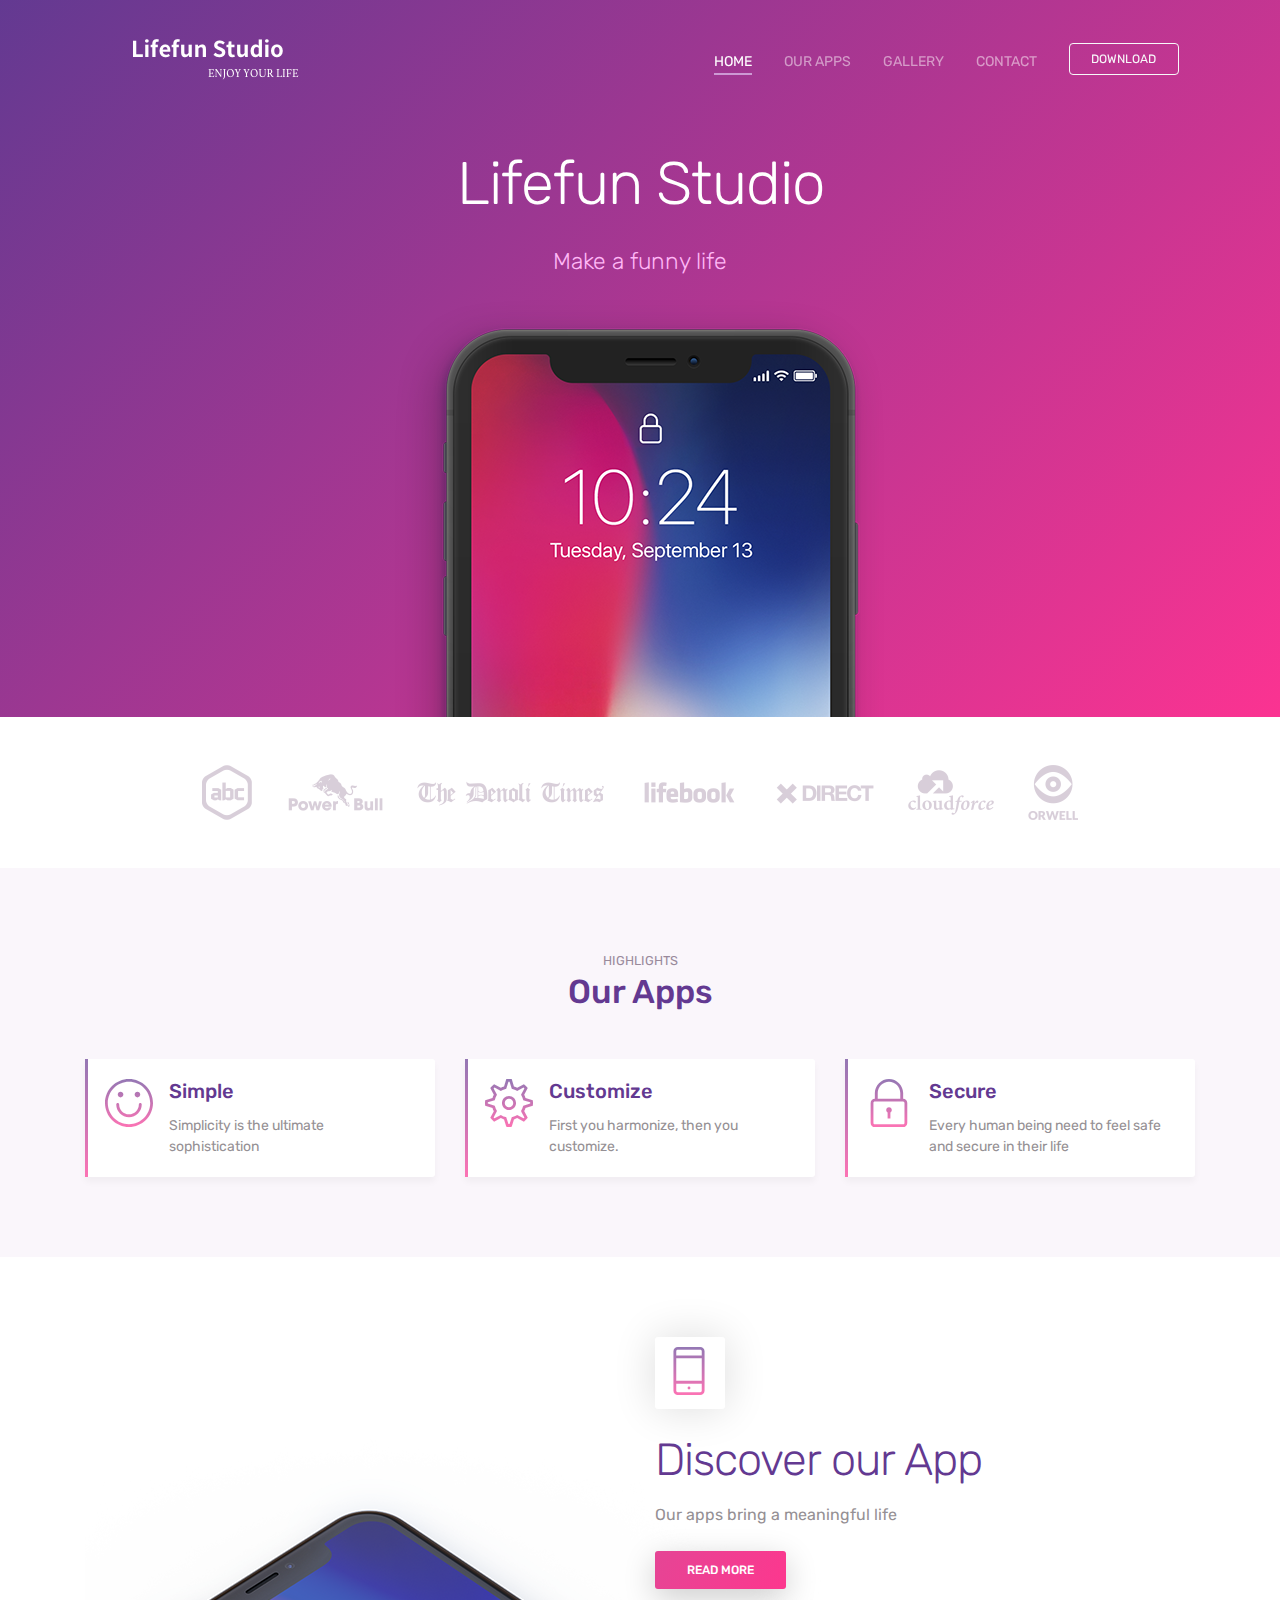
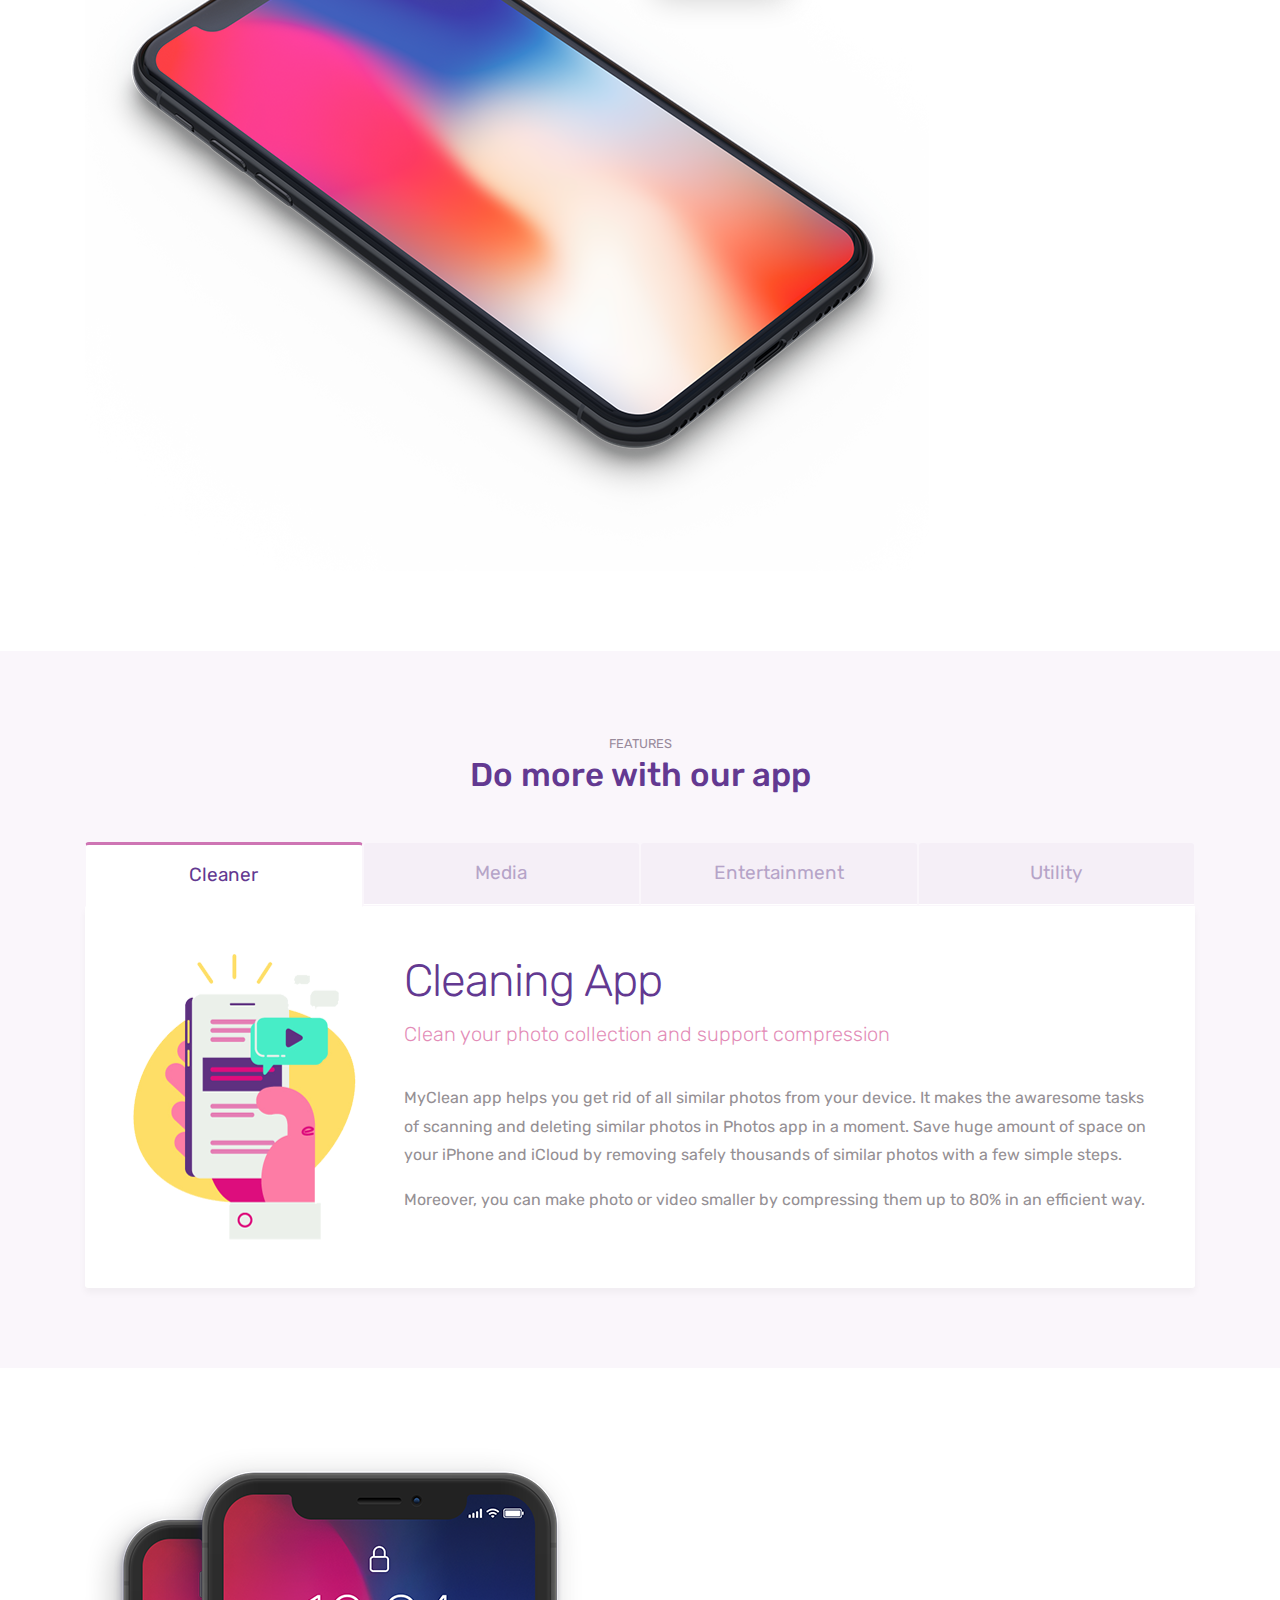
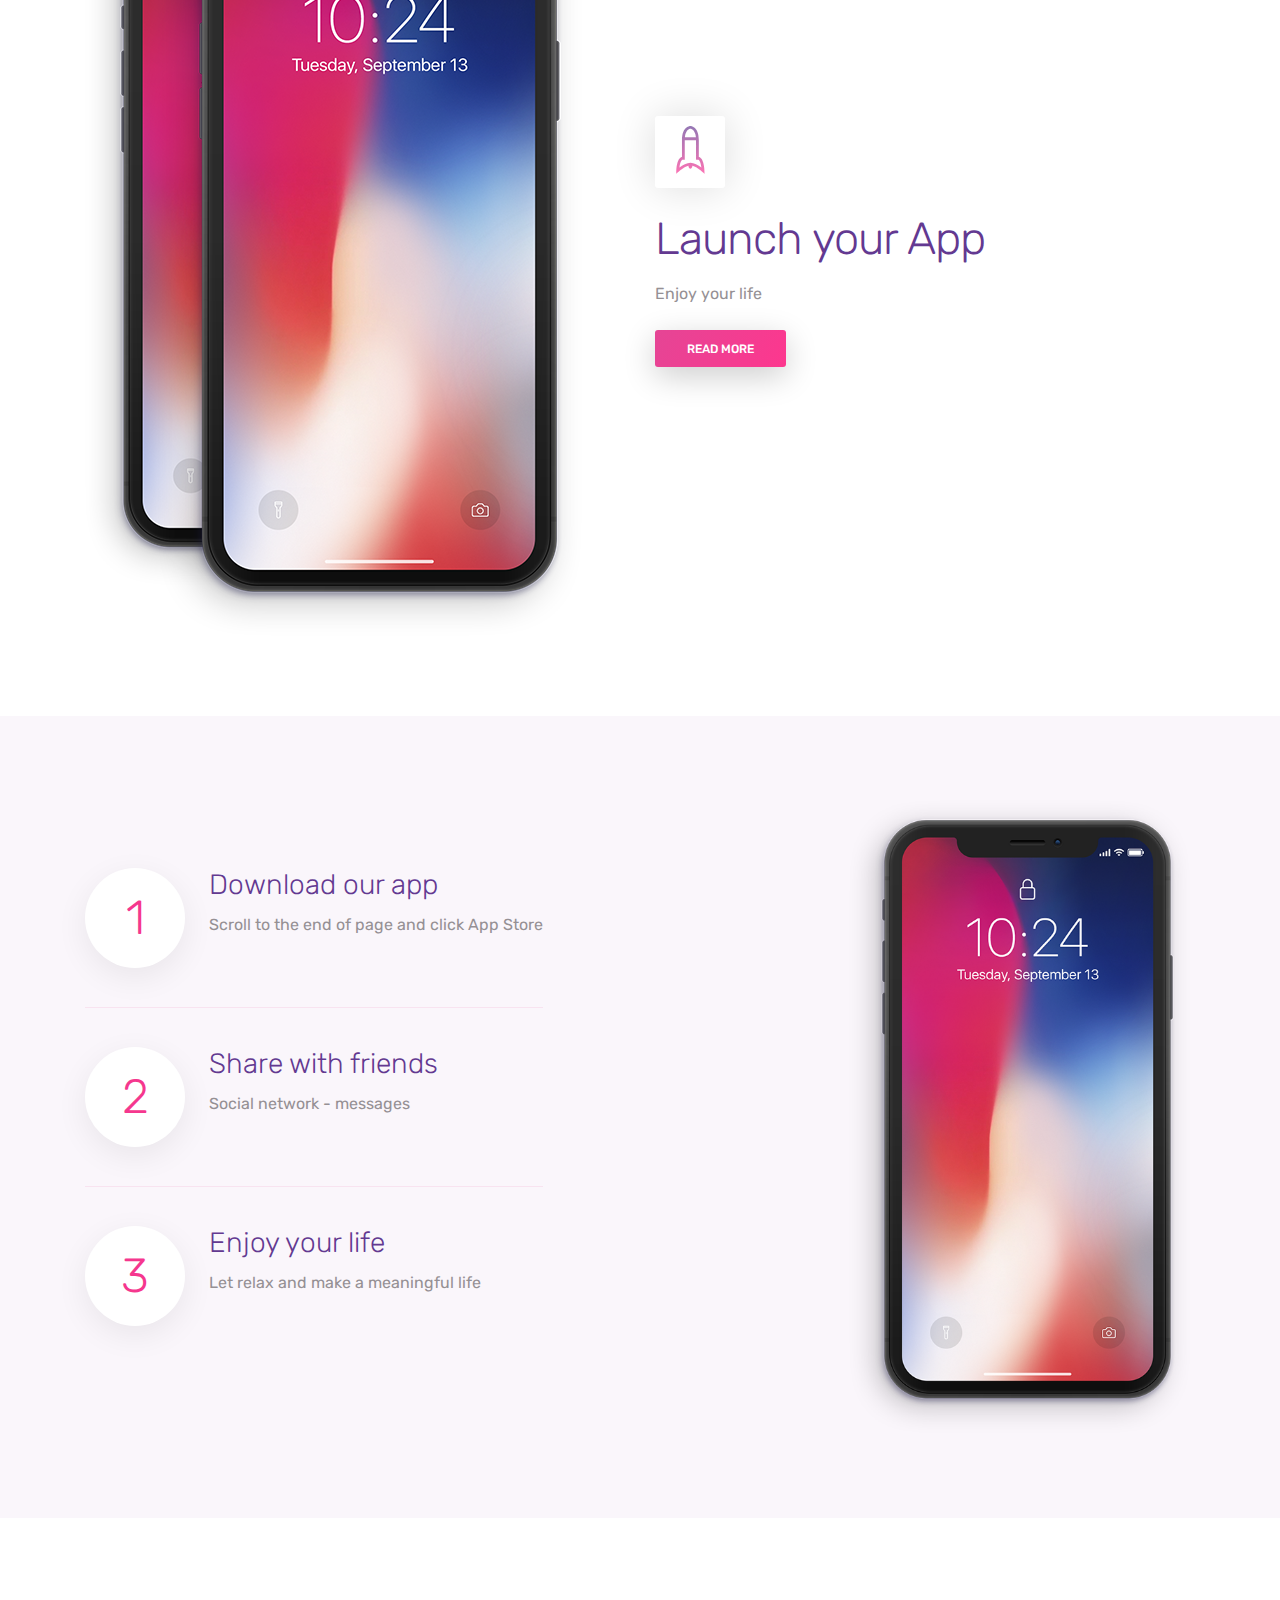
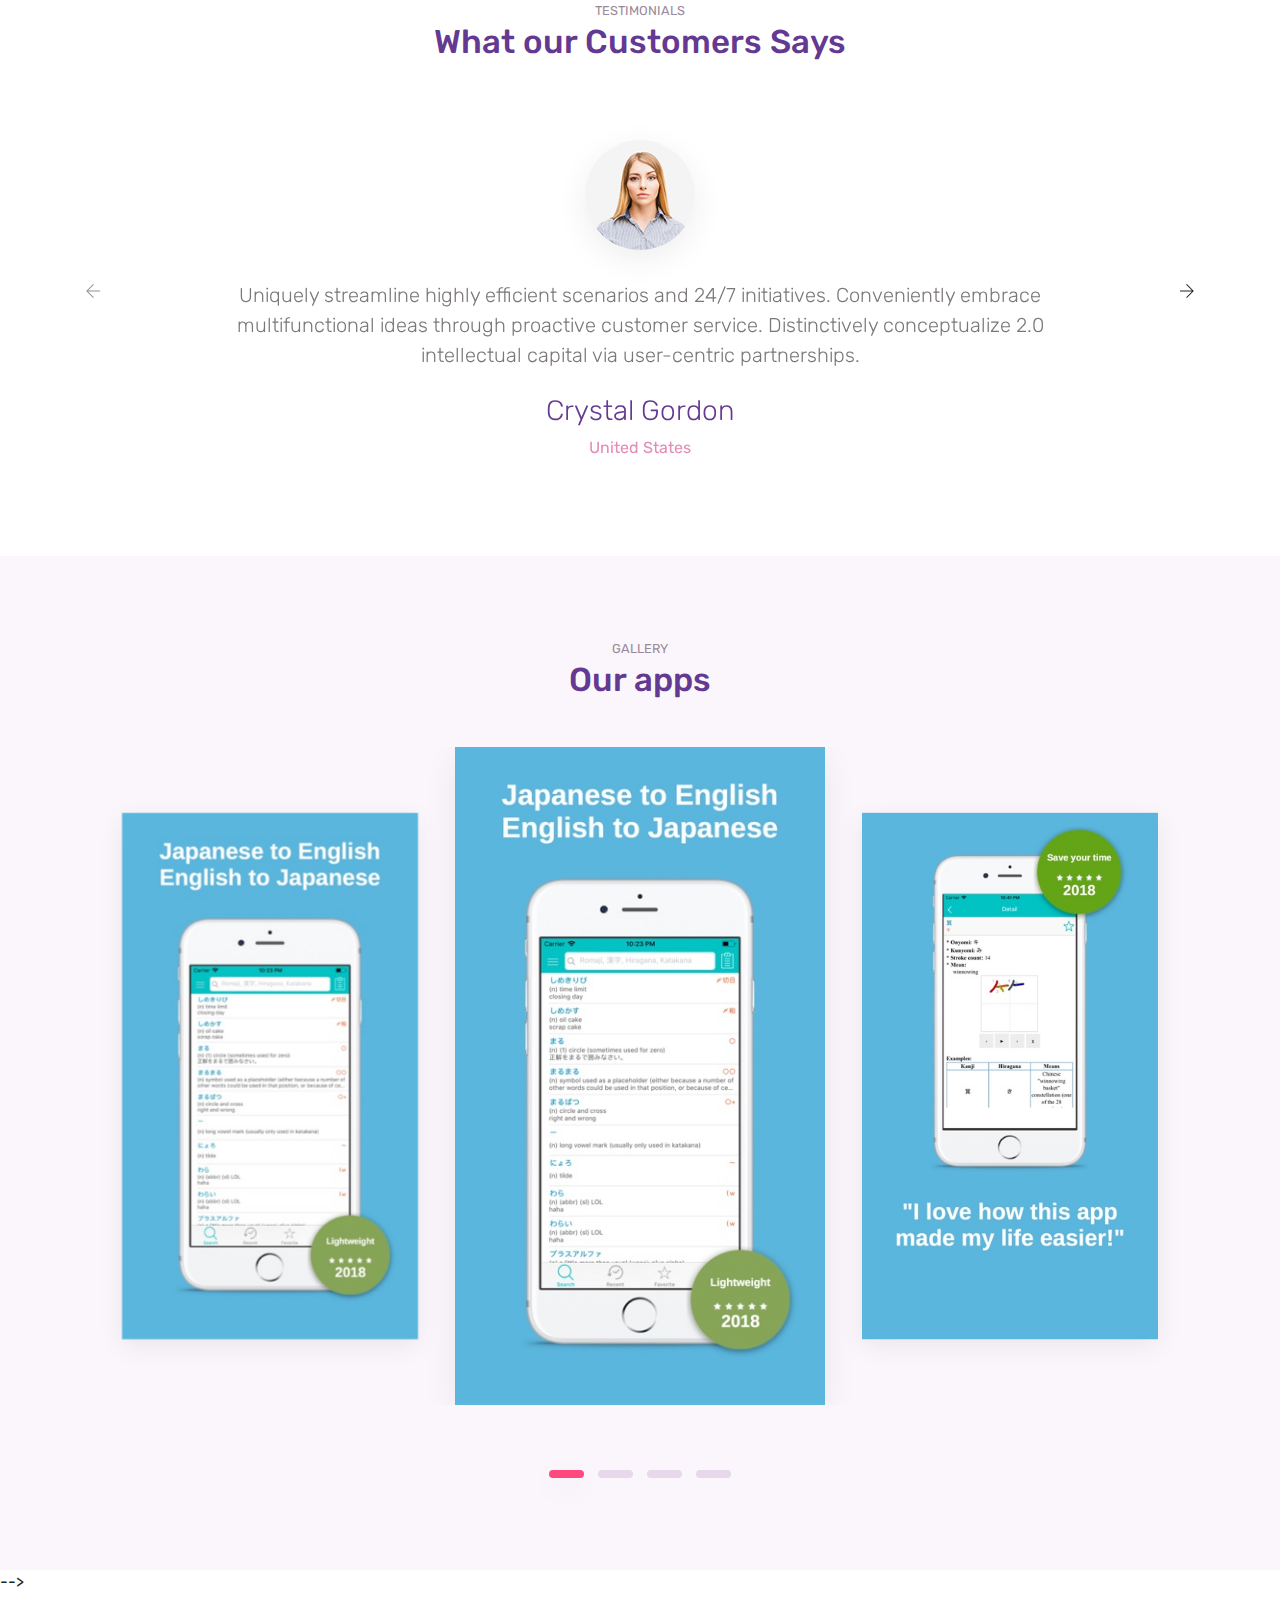
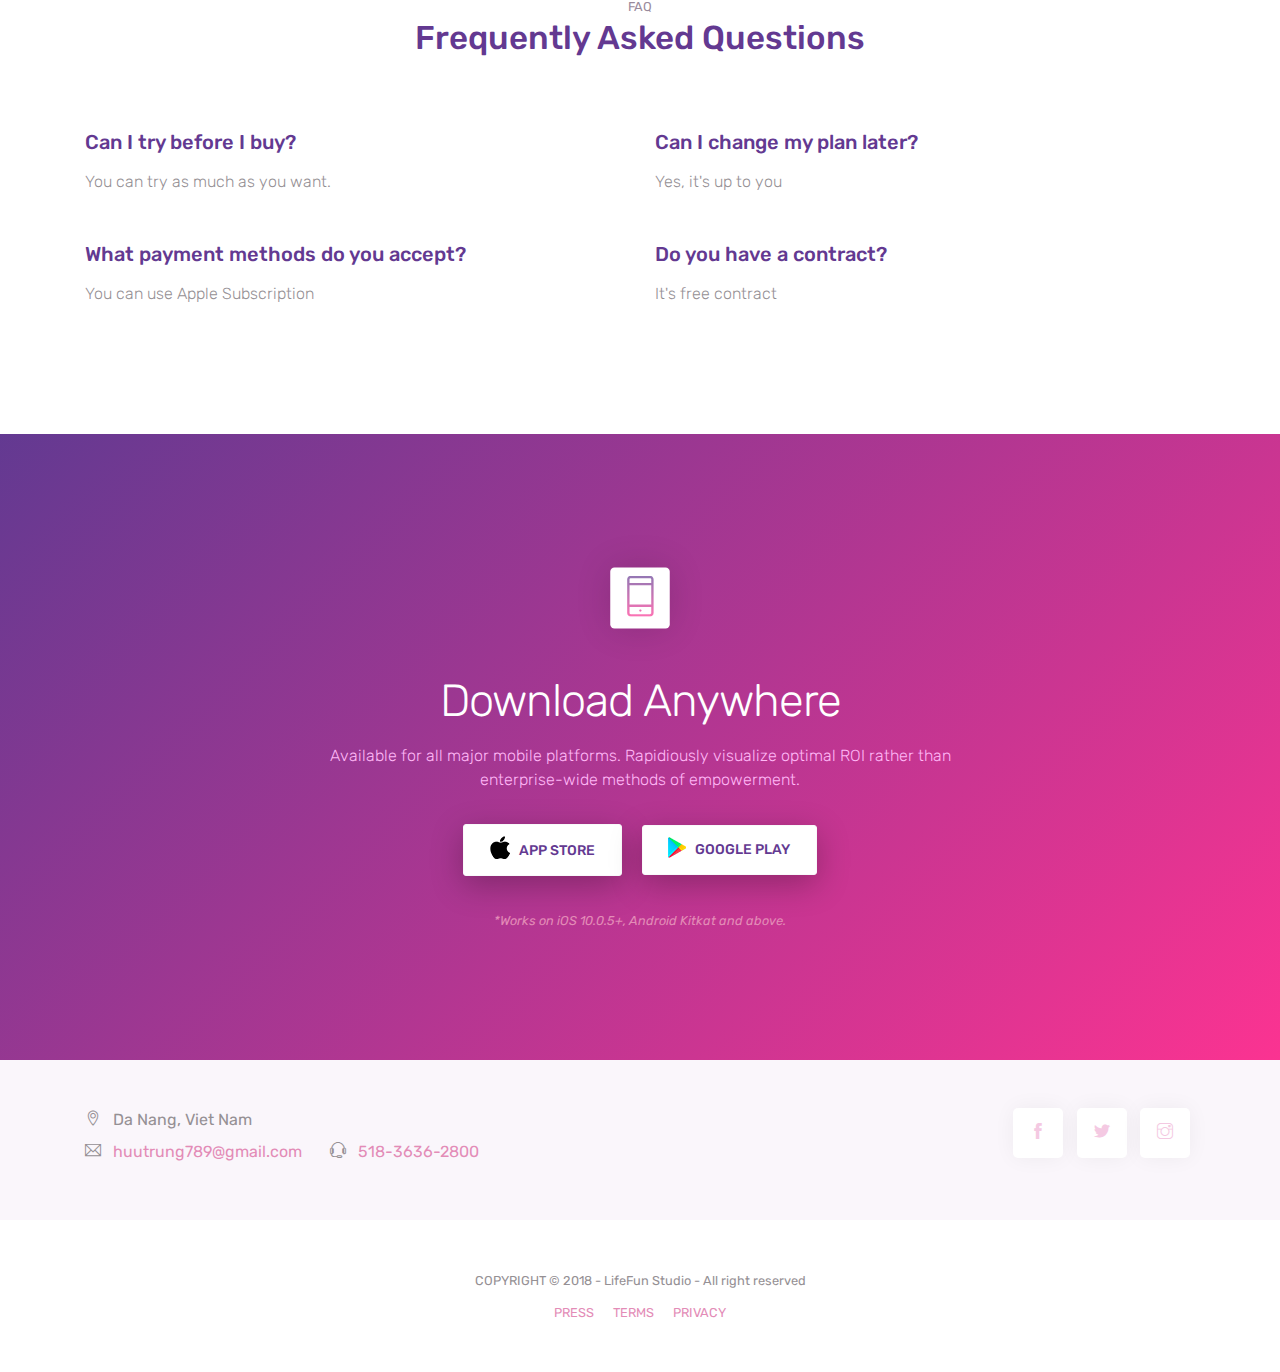
==== commit ad9dc820: "Update 4/5 12h" ====
--- a/index.html
+++ b/index.html
@@ -160,16 +160,16 @@
 
             <ul class="nav nav-tabs nav-justified" role="tablist">
                 <li class="nav-item">
-                    <a class="nav-link active" data-toggle="tab" href="#communication">Communication</a>
+                    <a class="nav-link active" data-toggle="tab" href="#communication">Cleaner</a>
                 </li>
                 <li class="nav-item">
-                    <a class="nav-link" data-toggle="tab" href="#schedule">Scheduling</a>
+                    <a class="nav-link" data-toggle="tab" href="#schedule">Media</a>
                 </li>
                 <li class="nav-item">
-                    <a class="nav-link" data-toggle="tab" href="#messages">Messages</a>
+                    <a class="nav-link" data-toggle="tab" href="#messages">Entertainment</a>
                 </li>
                 <li class="nav-item">
-                    <a class="nav-link" data-toggle="tab" href="#livechat">Live Chat</a>
+                    <a class="nav-link" data-toggle="tab" href="#livechat">Utility</a>
                 </li>
             </ul>
             <div class="tab-content">
@@ -266,7 +266,7 @@
                             <div class="circle-icon mr-4">1</div>
                             <div class="media-body">
                                 <h5>Download our app</h5>
-                                <p>https://itunes.apple.com/us/developer/trung-nguyen/id1066145591 </p>
+                                <p> Scroll to the end of page and click App Store</p>
                             </div>
                         </li>
                         <li class="media my-4">
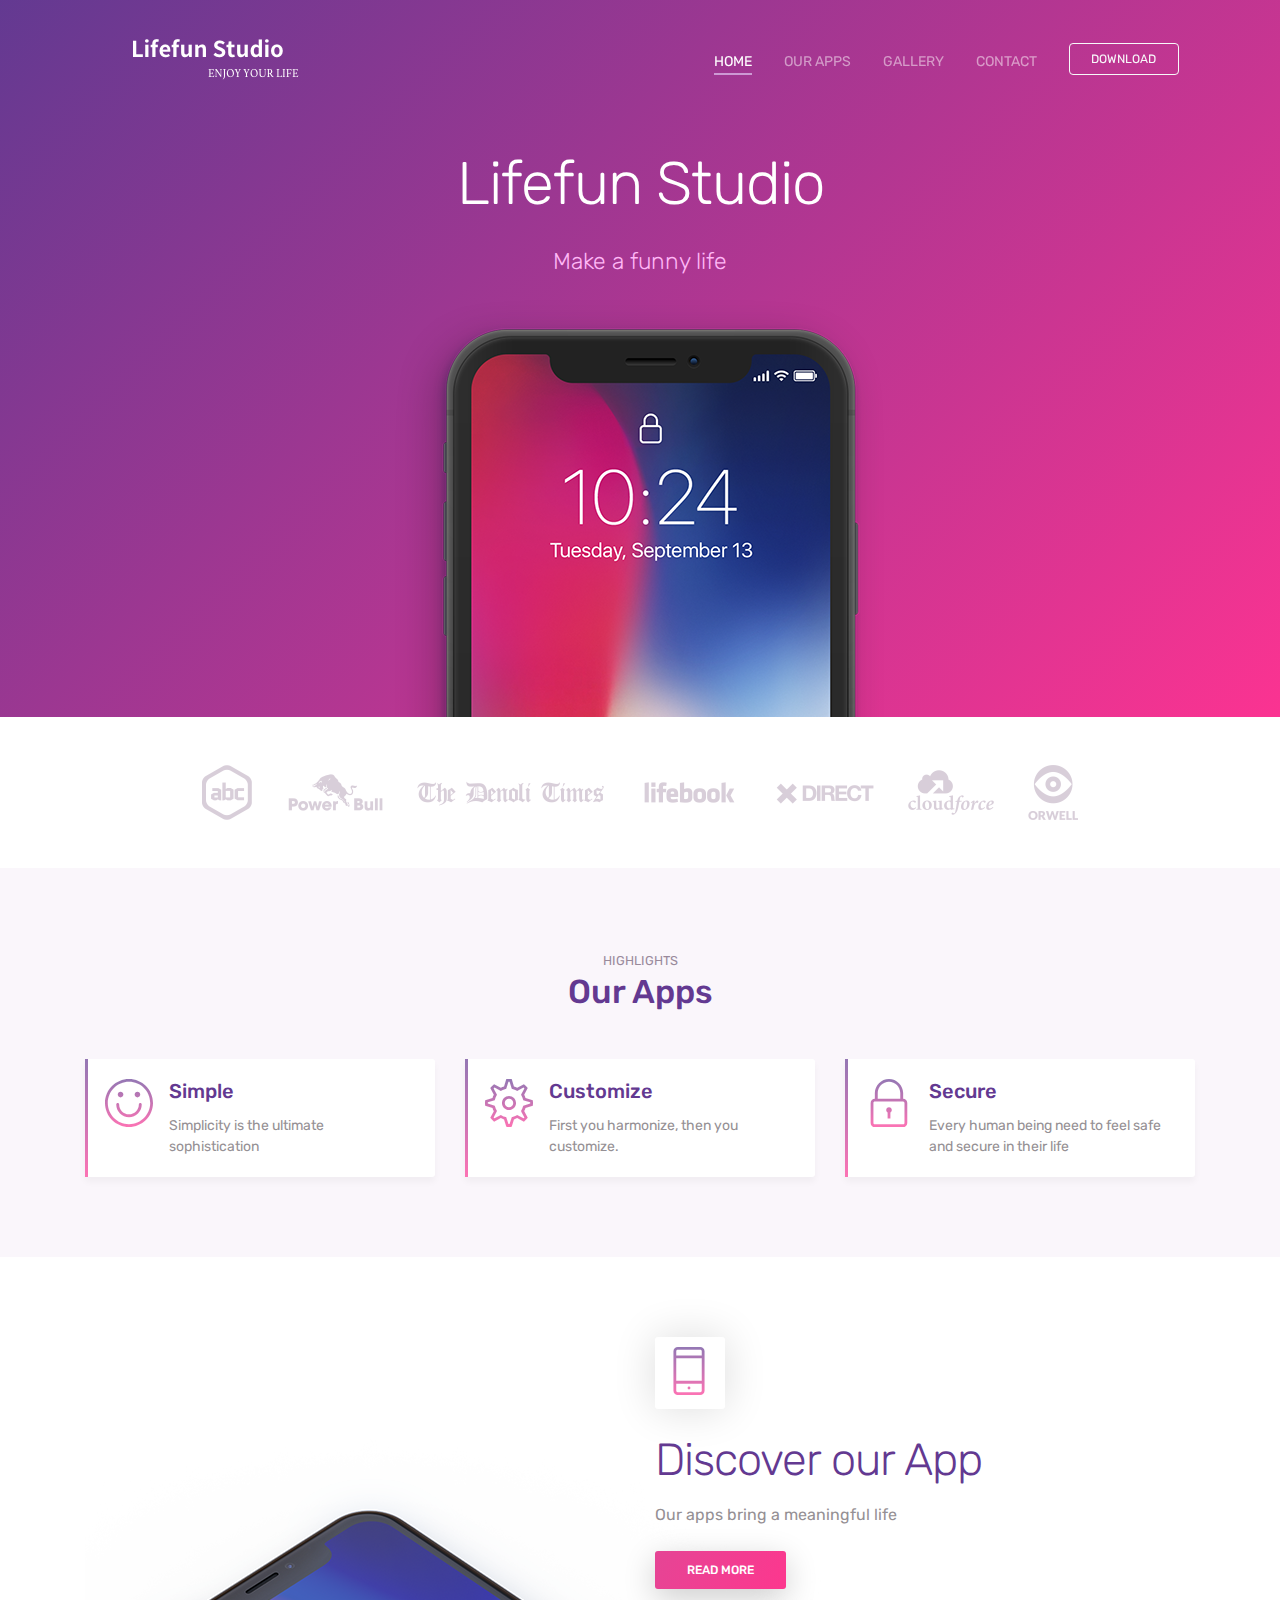
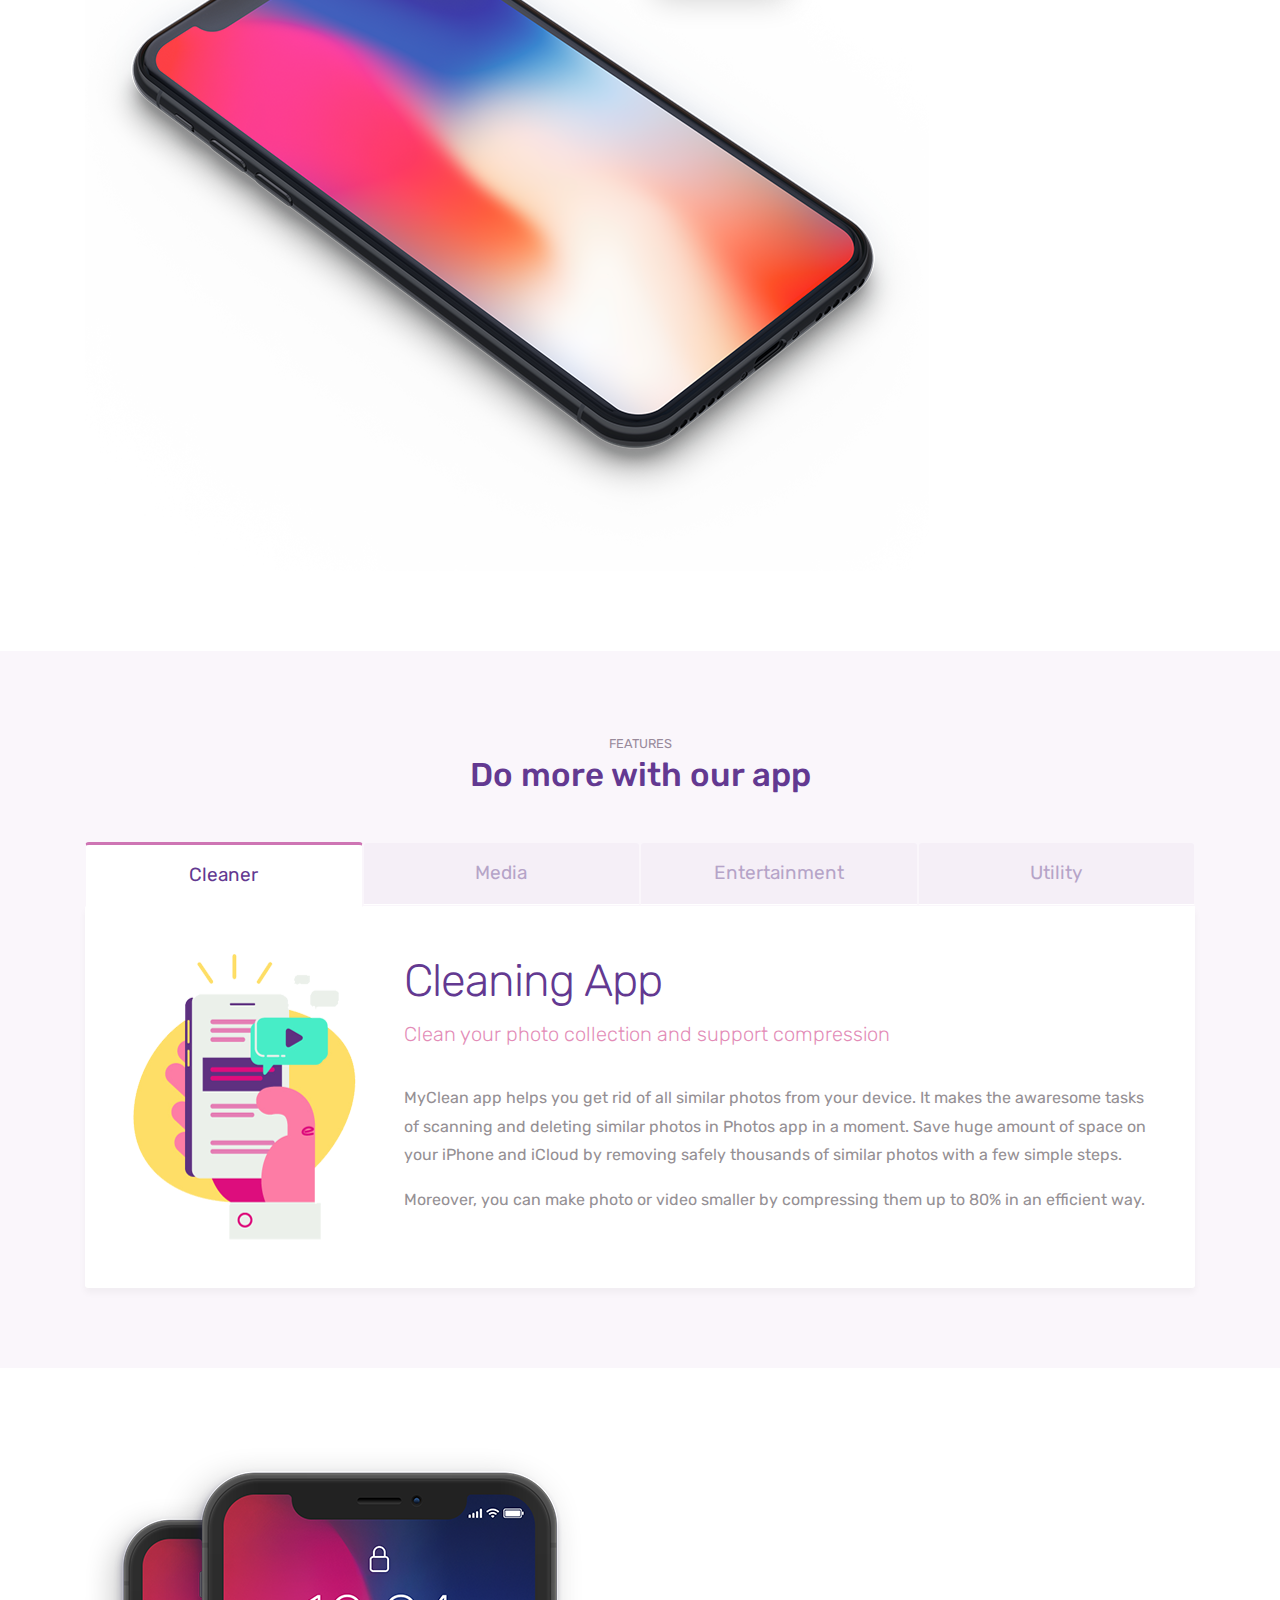
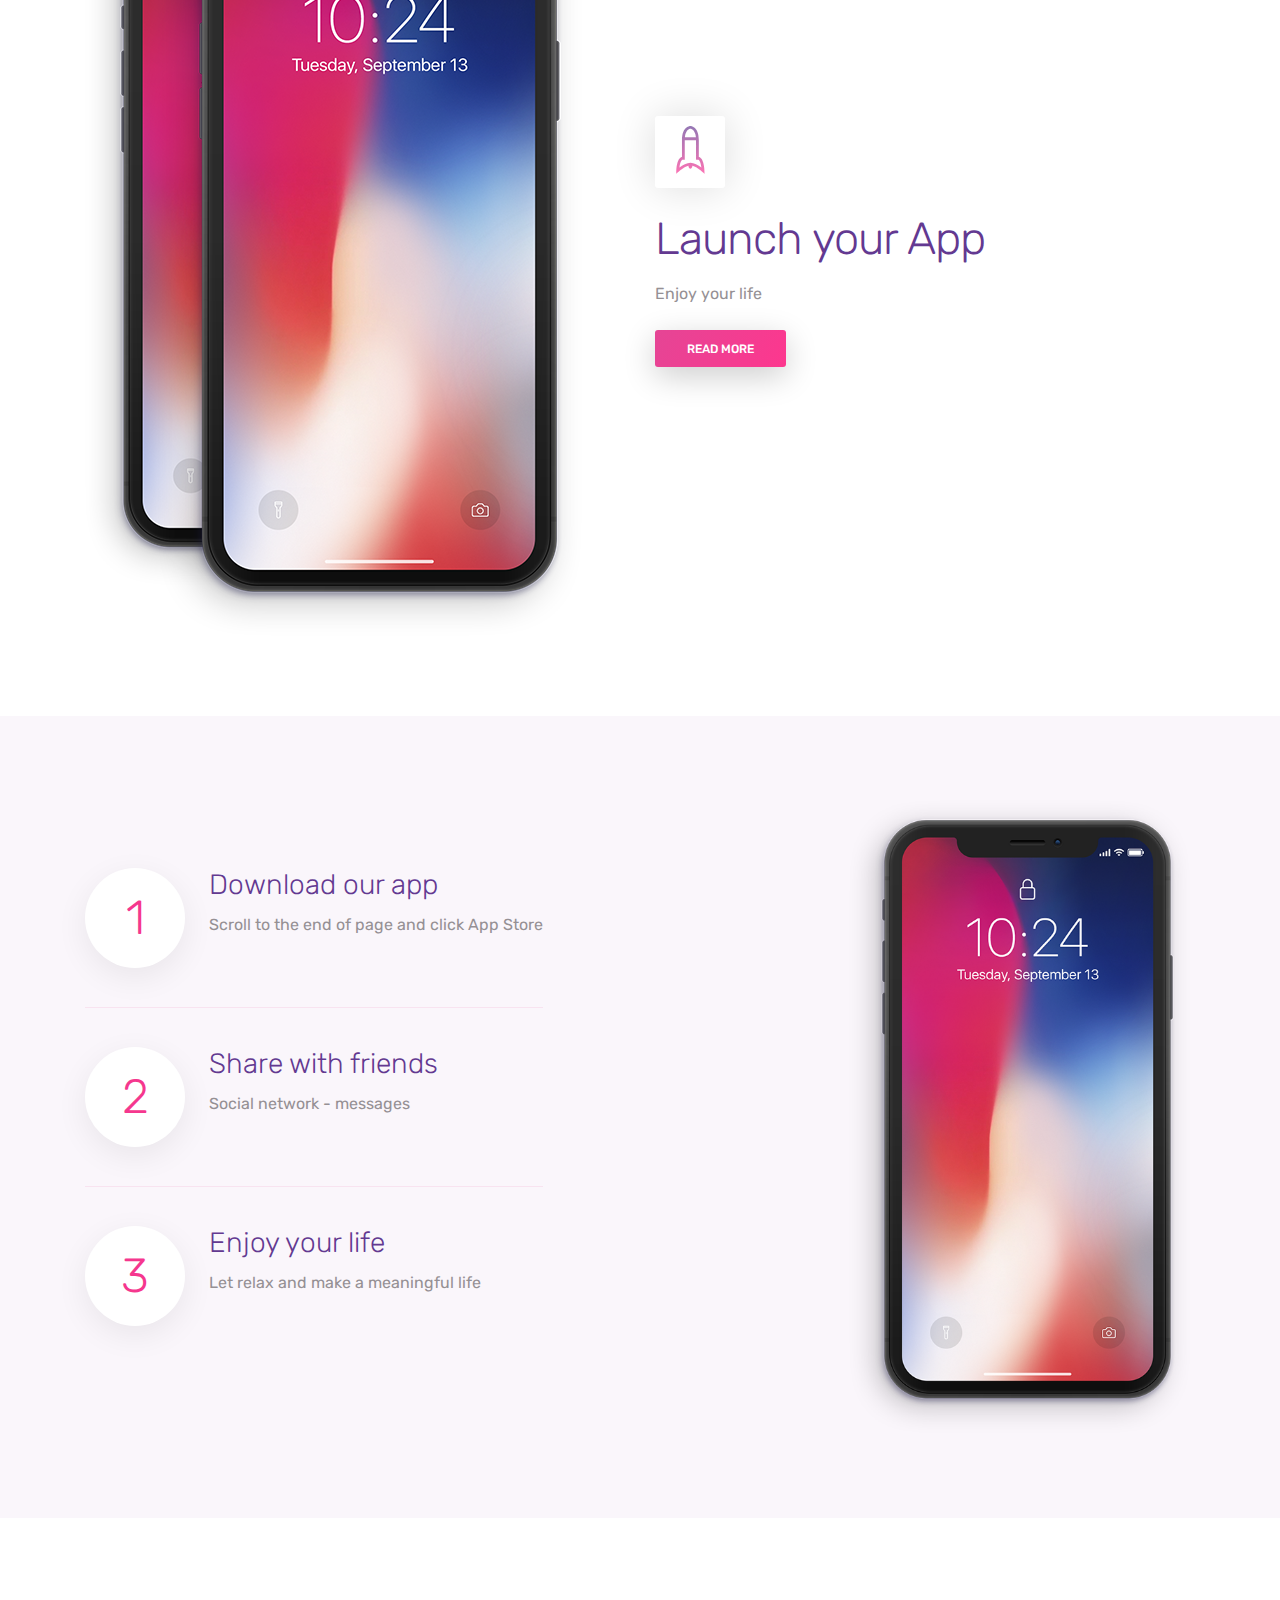
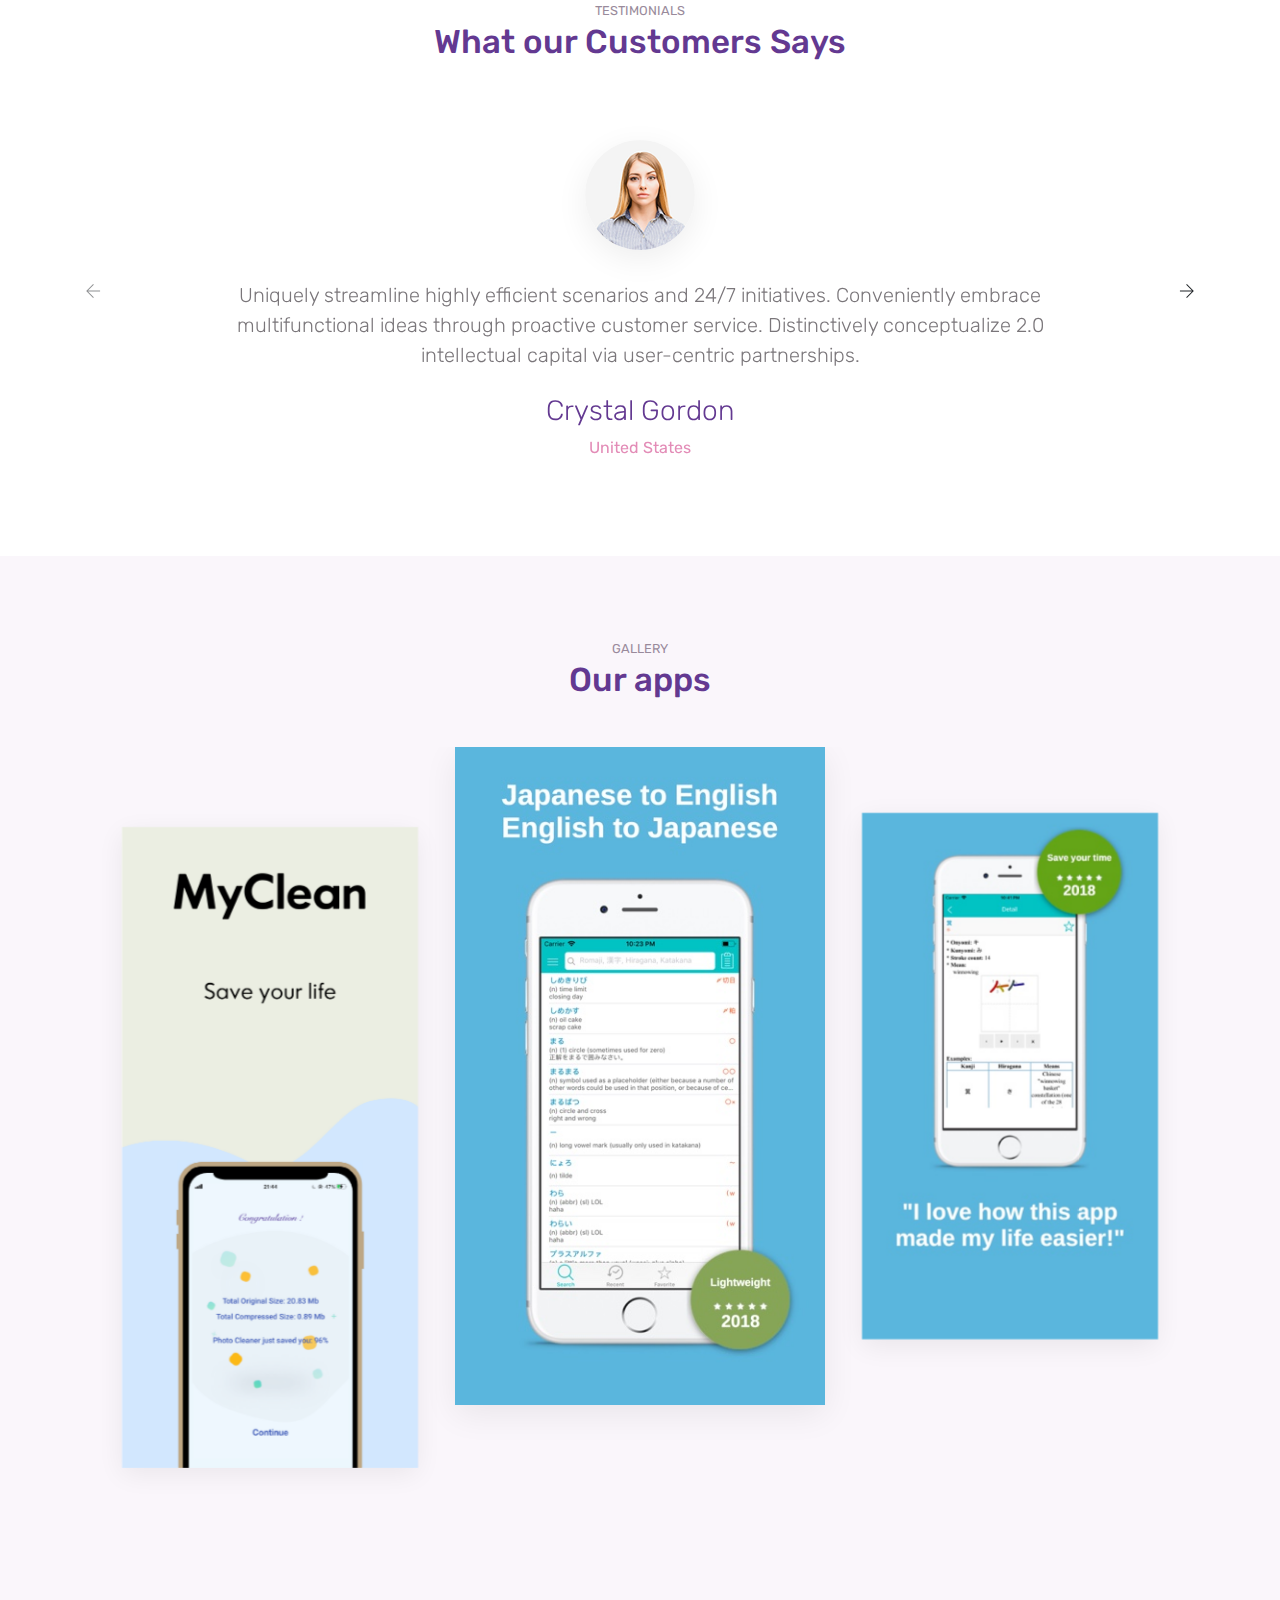
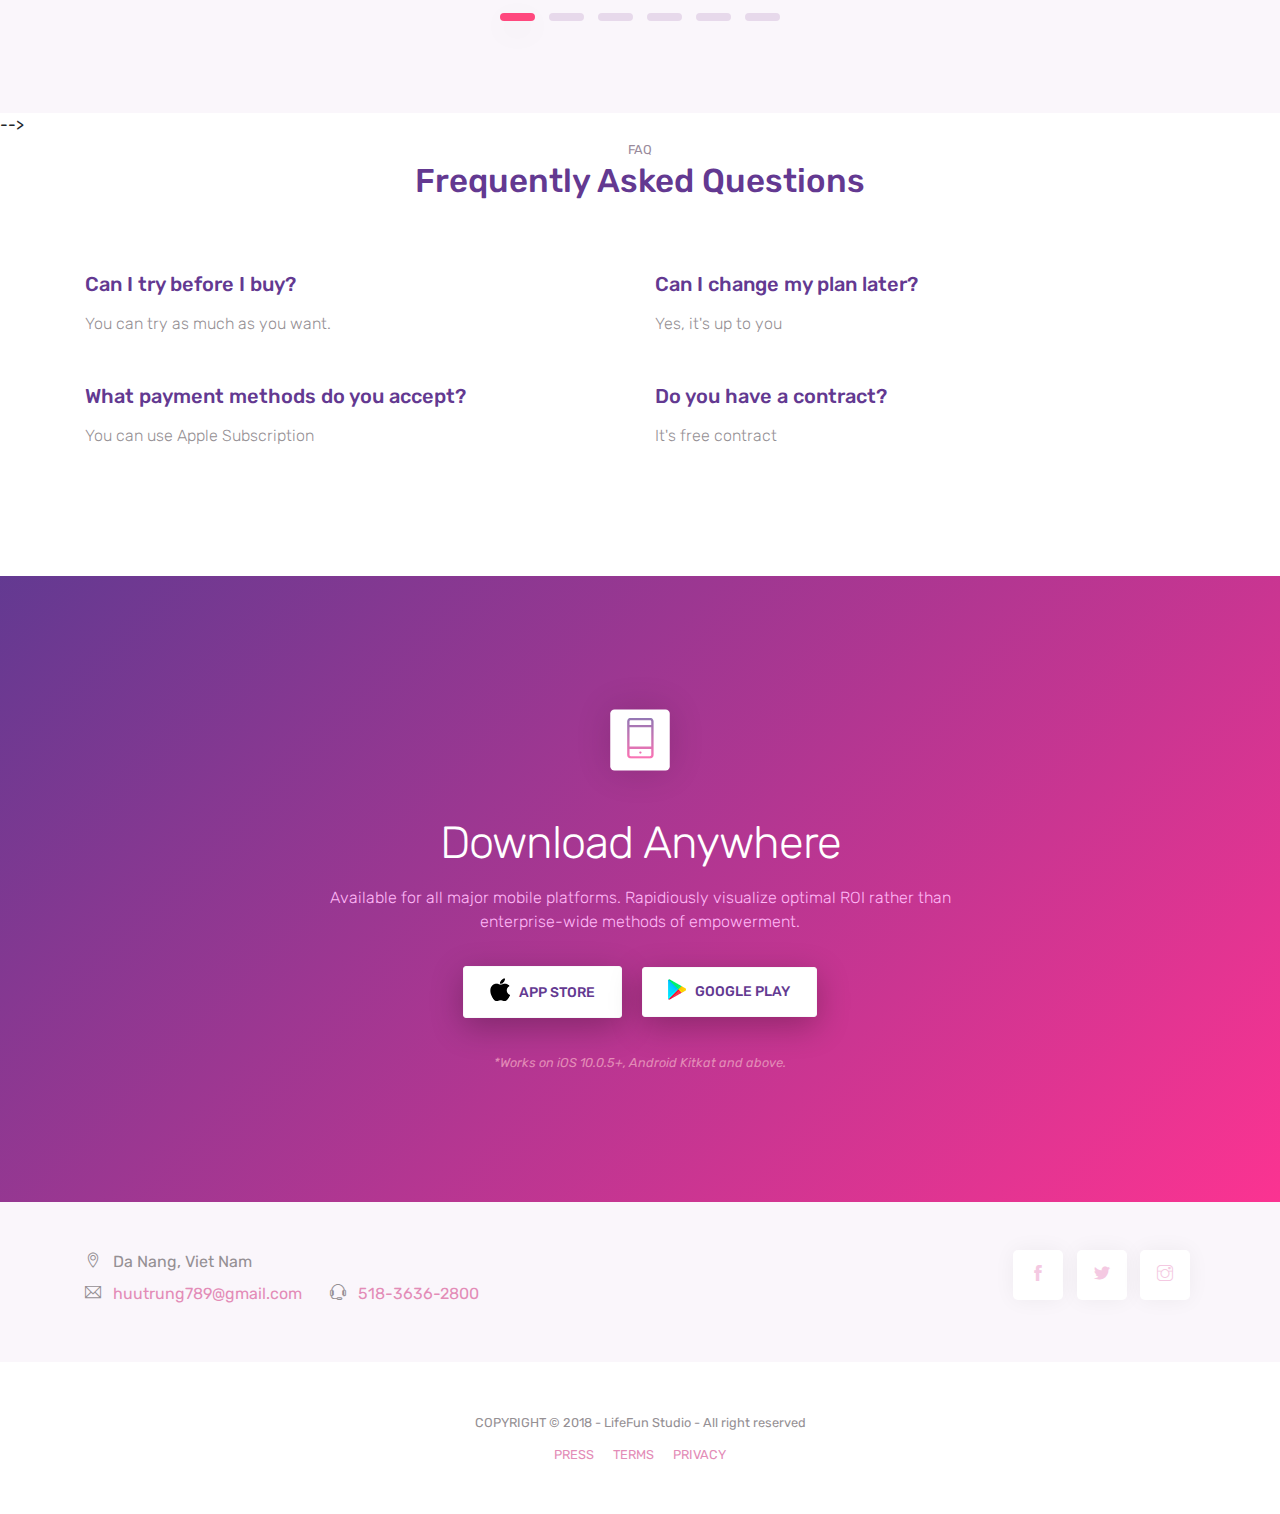
==== commit 8b8a48bc: "Update MyClean Screenshot" ====
--- a/index.html
+++ b/index.html
@@ -339,10 +339,12 @@
             </div>
 
             <div class="img-gallery owl-carousel owl-theme">
-                <img src="images/screen1.jpg" alt="image">
-                <img src="images/screen2.jpg" alt="image">
-                <img src="images/screen3.jpg" alt="image">
-                <img src="images/screen1.jpg" alt="image">
+                <img src="images/JPDict1.jpg" alt="image">
+                <img src="images/JPDict2.jpg" alt="image">
+                <img src="images/MyClean1.png" alt="image">
+                <img src="images/MyClean3.png" alt="image">
+                <img src="images/MyClean4.png" alt="image">
+                <img src="images/MyClean5.png" alt="image">
             </div>
 
         </div>
